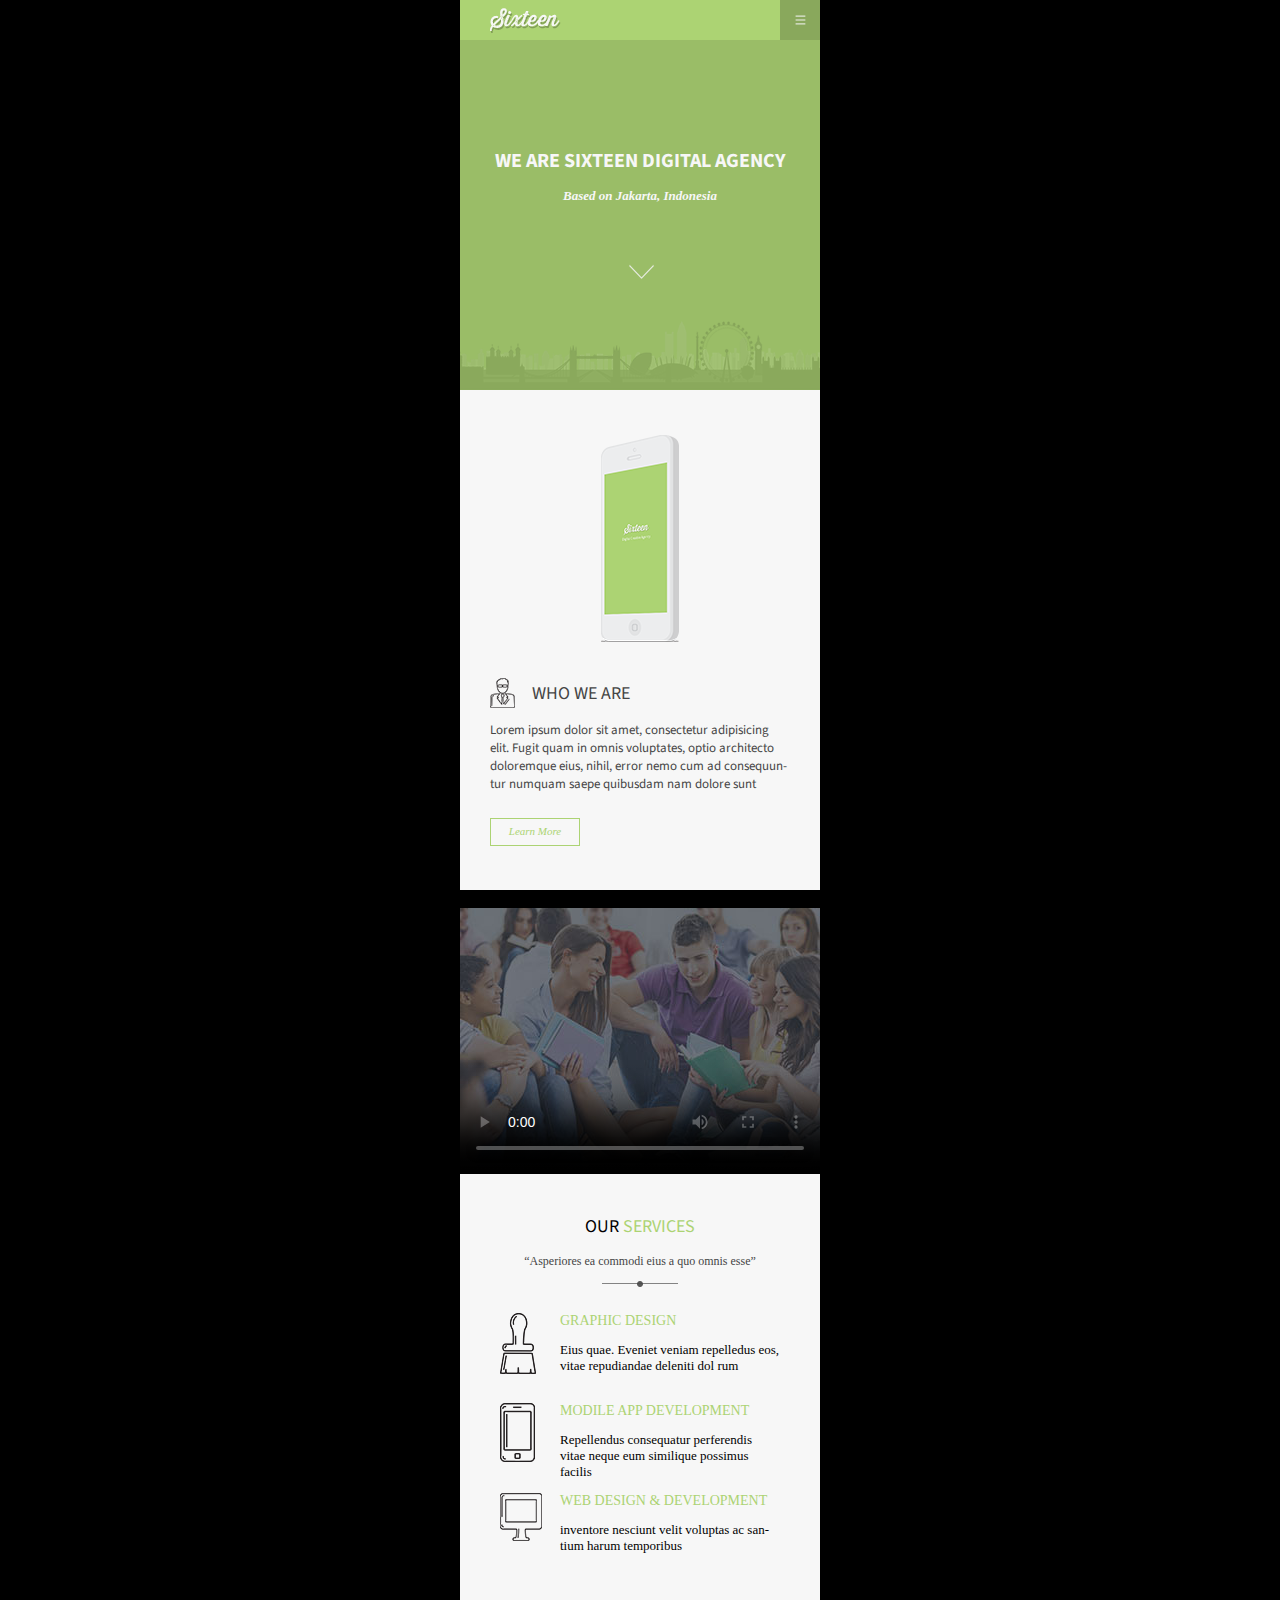
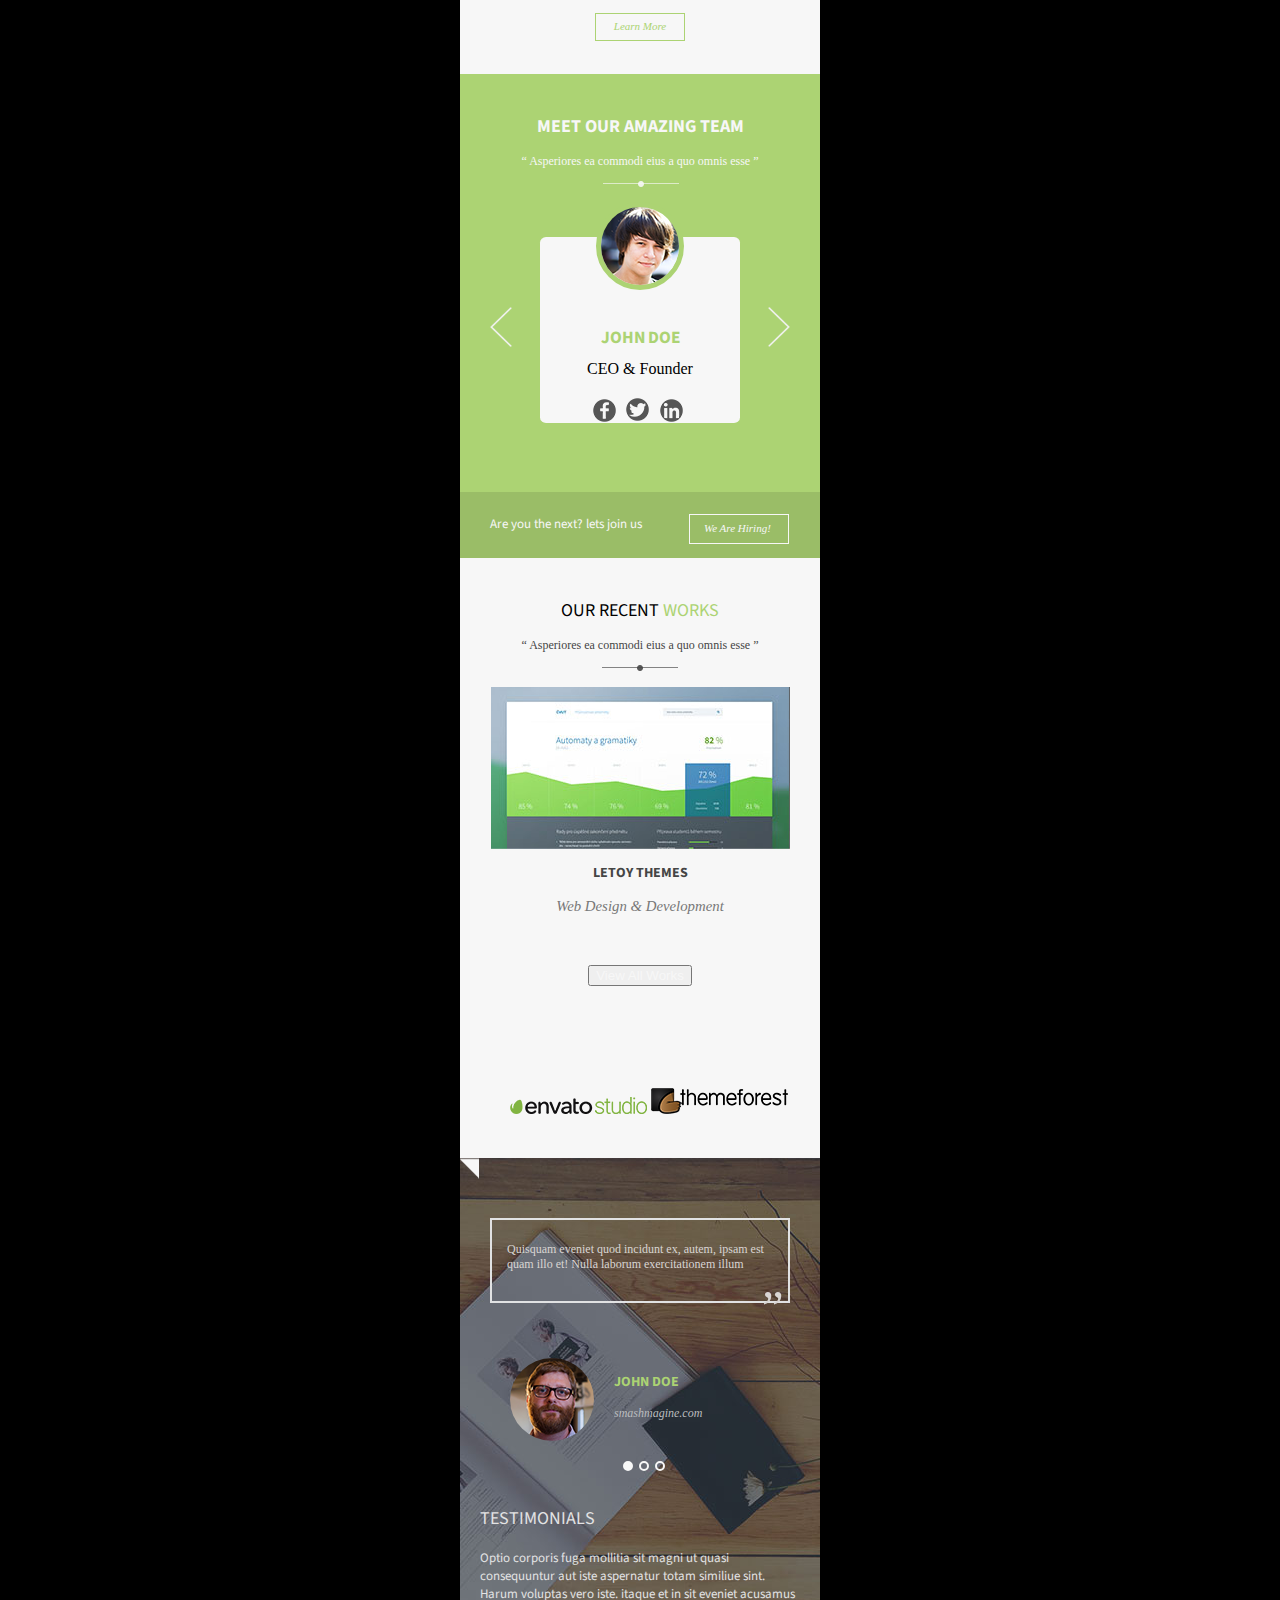
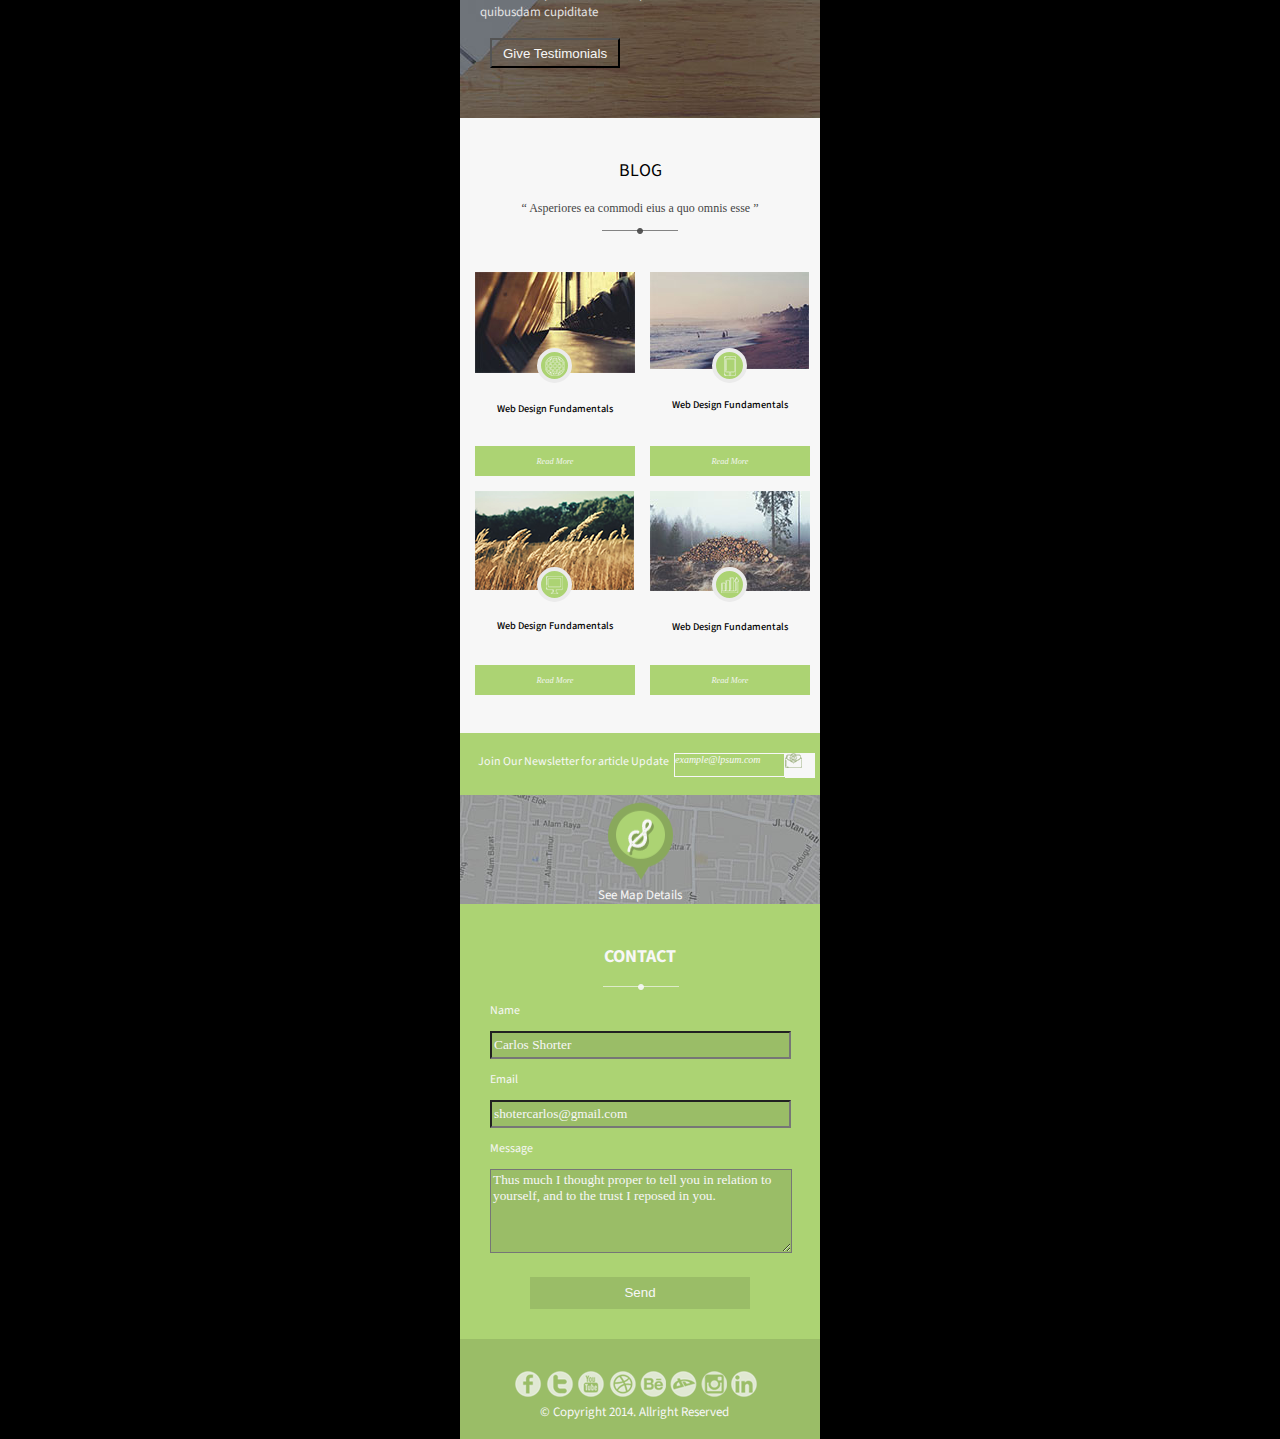
==== sixteen-website/index.html @ 3692443a "cetner stupid icons in blog section, SUCCESS! and map" ====
<!DOCTYPE html>
<html lang="en">

<head>
    <meta charset="UTF-8">
    <title>PSD Page</title>
    <!--    <link rel="stylesheet" href="cssreset.css">-->
    <link rel="stylesheet" href="mycss.css">
    <link href='https://fonts.googleapis.com/css?family=Source+Sans+Pro:300,400,600,700' rel='stylesheet' type='text/css'>
</head>

<body>

    <!--Begin Header-->
    <header>
        <div class="Nav_Bar">
           <a href="index.html" class="logo">
            <img src="images/logo-sixteen.png" alt="sixteen logo">
            </a>
            <nav>
            </nav>
        </div>
    </header>
    <!--End of header-->


    <!--Begin Title Section-->
    <section class="first_section">
        <div class="first_section_content">

            <h1>we are sixteen digital agency</h1>
            <h2 id="h2_ver_1">Based on Jakarta, Indonesia</h2>
               <img src="images/Down_arrow.png" alt="down arrow">

        </div>
    </section>
    <!-- End Title sectioin -->


    <!--Begin Who We Are Section -->
    <section class="second_section">
            <img src="images/product-iphone.png" alt="phone image">
            <div class="who_we_are">
                <p id="side_text">&nbsp; &nbsp;WHO WE ARE</p>
                <p>Lorem ipsum dolor sit amet, consectetur adipisicing elit. Fugit quam in omnis voluptates, optio architecto doloremque eius, nihil, error nemo cum ad consequun- tur numquam saepe quibusdam nam dolore sunt</p>
            </div>
                <div class="green_links">
                     <a href="#">Learn More</a>
                </div>
    </section>
    <!-- End Who We Are Section -->

    s

    <!--Begin Video Section-->

               <video controls="true"  poster="images/video-poster-students.jpg"   controls width="360" height="262"></video>

    <!--End Video -->



    <!--Begin Our Services Section -->
    <section class="Services_Section">
        <div class="Head_combo1">
            <h2 id="h2_ver_2">OUR <span id="green_text"> SERVICES</span> </h2>
            <h3>“Asperiores ea commodi eius a quo omnis esse”</h3>
            <img class="stupid_bars" src="images/seperator-ballline-black_82.png" alt="black sepretor">
        </div>
        <!--End our services -->


            <!--End of services icons holder -->


                <div class="service_list">
                    <div class="service_item">
                       <img src="images/brush-img.png" alt="brush pic">
                        <div class="services_text">
                        <p class="service_head">graphic design</p>
                        <p class="service_sub">Eius quae. Eveniet veniam repelledus eos, vitae repudiandae deleniti dol rum</p>
                        </div>
                    </div>
                    <!--Individual Service Block 1-->

                    <div class="service_item">
                        <img src="images/mini-phone-img.png" alt="tiny phone pic">
                        <div class="services_text">
                        <p class="service_head">modile app development</p>
                        <p class="service_sub">Repellendus consequatur perferendis vitae neque eum similique possimus facilis</p>
                        </div>
                    </div>
                    <!--Individual Service Block 2-->

                    <div class="service_item">
                       <img src="images/tiny-moniter-services_58.png" alt="super small monitor pic">
                       <div class="services_text">
                        <p class="service_head">web design & development</p>
                        <p class="service_sub">inventore nesciunt velit voluptas ac san- tium harum temporibus</p>
                        </div>
                    </div>
                    <!--Individual Service Block 3-->
                </div> <!--End of Services UL-->

        <!--End of Services Div-->
                       <div class="green_links center">
                             <a href="#">Learn More</a>
                        </div>
    </section>
    <!--end Services Section -->



    <!--Meet The Team Section -->
    <section class="Meet_Team">
        <div class="Meet_Headline">
            <h2 id="h2_ver_3">meet our amazing team</h2>
            <h3 id="h3_ver_1">“ Asperiores ea commodi eius a quo omnis esse ”</h3>
            <img class="stupid_bars" src="images/seperator-ballline-white_63.png" alt="white seperator">
        </div>
        <!--end meet headline section -->


        <!--Begin CEO section -->
        <img src="images/right-arrow.png" class="arrows" id="right_arrow" alt="right arrow">
        <img src="images/left-arrow.png" class="arrows" id="left_arrow" alt="left arrow">


            <div  class="white_box_text">
                <img src="images/img-face.png" class="circle_face" alt="stupid face">
                <div class="stupid_text">
                    <p id="ceo_name">john doe</p>
                    <p id="ceo_title">CEO & Founder</p>
                </div>
                <div class="ceo_social_buttons">
                    <img src="images/facebook-logo-black.png" alt="facebook logo">
                    <img src="images/logo-twitter-black.png" id="fix_twit" alt="twitter logo">
                    <img src="images/logo-Linkedin-black.png" alt="facebook logo">
                </div>
            </div>

        <!--end CEO section-->

        <div class="Hiring_section">
            <p>Are you the next? lets join us</p>

                            <div class="white_links">
                             <a href="#">We Are Hiring!</a>
                        </div>

        </div>

    </section>
    <!-- end meet team section-->



    <!-- Recent Works Section -->
    <section class="Recent_Work_section">
        <div class="Head_combo1">
            <h2 id="h2_ver_2">our recent <span id="green_text">works</span></h2>
            <h3>“ Asperiores ea commodi eius a quo omnis esse ”</h3>
            <img class="stupid_bars" src="images/seperator-ballline-black_82.png" alt="black seperator">
        </div>
        <!--end of recent works headline-->
        <div class="Recent_Work_Body">
            <img src="images/Recent_work_Image.jpg" id="main_image" alt="recent work picture">
            <P id="leroy_themes">letoy themes</P>
            <p id="sub_combo1">Web Design & Development</p>
            <input type="button" name="" id="works_button" class="button" value="View All Works">
            <div class="Works_logos">
                <img src="images/logo-envatostudio.png" alt="Envato Studios Logo">
                <img src="images/logo-themeforerst.png" alt="Theme Forest Logo">
            </div>
        </div>
    </section>
    <!--End recent work section -->



    <!--Testimonial Section Begins -->
    <section class="testimonial_section">
        <div class="testimonial_quote">
            <p>Quisquam eveniet quod incidunt ex, autem, ipsam est quam illo et! Nulla laborum exercitationem illum</p>
            <span id="qoutes">&#8221;</span>
        </div>

        <img src="images/ribbon.png" alt="small triangle">

        <div class="John_doe_Container">
            <div class="pic_name_block">
                <img src="images/Test-dude.png" alt="joe doe face">
                <p id="John_Doe_Name">john doe</p>
                <p id="smash_mag">smashmagine.com</p>
            </div>
            <div class="circle_holder">
                <div class="filled_circle"></div>
                <div class="empty_cicle"></div>
                <div class="empty_cicle"></div>
            </div>
            <div class="Test_text_block">
                <p id="Testimonial_Head">testimonials</p>
                <p id="Testimonial_Body">Optio corporis fuga mollitia sit magni ut quasi consequuntur aut iste aspernatur totam similiue sint. Harum voluptas vero iste. itaque et in sit eveniet acusamus quibusdam cupiditate</p>
            </div>
            <input type="button" name="" class="button" id="test_button" value="Give Testimonials">
        </div>
        <!--End of John doe Container-->
    </section>
    <!--End Testimonial Section-->




    <!--Start Blog Section-->
    <section class="blog_section">
        <div class="title_sub_line">
            <h2 id="h2_ver_2">blog</p>
                 <h3 >“ Asperiores ea commodi eius a quo omnis esse ”</p>
                 <img class="stupid_bars" src="images/seperator-ballline-black_82.png" alt="black seperator">
             </div>

             <div class="blog">
                 <div class="blog_entry">
                     <img src="images/img-chairs_119.jpg" alt="chairs picture">
                     <div  class="green_circle">

                             <img src="images/Earth-left-top.png" alt="earth icon">

                     </div>
                     <p>Web Design Fundamentals</p>
                     <input type="button" name="" id="blog_button" class="button" value="Read More">
                 </div><!--End Single Blog Entry 1-->

                 <div class="blog_entry">
                     <img src="images/img-beach_125.jpg" alt="beach picture">
                     <div  class="green_circle">
                         <img src="images/phone-top-right.png" alt="phone icon">
                     </div>
                     <p>Web Design Fundamentals</p>
                     <input type="button" name="" id="blog_button" class="button" value="Read More">
                 </div><!--End Single Blog Entry 2-->

                 <div class="blog_entry">
                     <img src="images/Grass_125.png" alt="grass picutre">
                     <div  class="green_circle">
                         <img src="images/bottom-left-blog-icon.png" alt="monitor icon">
                     </div>
                     <p>Web Design Fundamentals</p>
                     <input type="button" name="" id="blog_button" class="button" value="Read More">
                 </div><!--End Single Blog Entry 3-->

                 <div class="blog_entry">
                     <img src="images/logs-img.jpg" alt="log images">
                     <div  class="green_circle">
                         <img src="images/bottom-right-blog-icon.png" alt="graph icon">
                     </div>
                     <p>Web Design Fundamentals</p>
                     <input type="button" name="" id="blog_button" class="button" value="Read More">
                 </div><!--End Single Blog Entry 4-->
            </div><!--End all Blog Entries-->

         </section><!--End Blog Section-->


<!--Begin Newsletter Section -->
             <section class="Newsletter">
                    <ul>
                        <li> Join Our Newsletter for article Update</li>
                        <li> <div class="example_email_holder"> example@lpsum.com </div></li>
                        <li> <div class="image_holder"> <img  src="images/image-newsletter_165.png" alt="letter icon"></div></li>
                    </ul>
            </section><!-- End Newsletter Section-->

<!--Begin Map Section -->
             <section class="map_container">
                 <img id="" src="images/map-marker_131.png" alt="map markers">
                 <P>See Map Details</P>
            </section> <!-- end map container-->


<!--Begin Contact Section -->
    <section class="Contact_section">
             <div class="Contact_form">
                <div class="contact_form_title">
                    <h2 id="h2_ver_3">contact</h2>
            <img class="stupid_bars" src="images/seperator-ballline-white_63.png" alt="white seperator">
        </div>
        <!--End of contact form title section-->

        <!--Begin Contact Form-->
        <form>
            <p>Name</p>
            <input class="input_field" type="text" name="Name" placeholder="Carlos Shorter">

            <p>Email</p>
            <input class="input_field" type="text" name="Name" placeholder="shotercarlos@gmail.com">
            <p>Message</p>
            <textarea class="textarea" rows="4" cols="50" placeholder="Thus much I thought proper to tell you in relation to yourself, and to the trust I reposed in you."></textarea>
            <input type="button" name="" id="Contact_Send_Button" class="button" value="Send">
        </form>
        <!--End contact form -->


        </div>
        <!-- End contact Section-->




        <!--Begin Footer Section-->
        <footer class="footer">
            <div class="footer_social_buttons">
                <img src="images/social-bottom-white-fb.png" alt="facebook icon">
                <img src="images/social-bottom-white-tw.png" alt="twitter icon">
                <img src="images/social-bottom-white-YTube.png" alt="YouTube icon">
                <img src="images/social-bottom-white-basketball.png" alt="Basketball icon">
                <img src="images/social-bottom-white-Be.png" alt="BE icons">
                <img src="images/social-bottom-white-butterfly.png" alt="buttefly icon">
                <img src="images/social-bottom-white-intgrm.png" alt="instagram button">
                <img src="images/social-bottom-white-Linkin.png" alt="linkedin button">
            </div>
            <p>&copy; Copyright 2014. Allright Reserved</p>
        </footer>
        <!--End footer-->


</body>

</html>
---- sixteen-website/cssreset.css ----
/*! normalize.css v3.0.2 | MIT License | git.io/normalize */

/**
 * 1. Set default font family to sans-serif.
 * 2. Prevent iOS text size adjust after orientation change, without disabling
 *    user zoom.
 */

html {
  font-family: sans-serif; /* 1 */
  -ms-text-size-adjust: 100%; /* 2 */
  -webkit-text-size-adjust: 100%; /* 2 */
}

/**
 * Remove default margin.
 */

body {
  margin: 0;
}

/* HTML5 display definitions
   ========================================================================== */

/**
 * Correct `block` display not defined for any HTML5 element in IE 8/9.
 * Correct `block` display not defined for `details` or `summary` in IE 10/11
 * and Firefox.
 * Correct `block` display not defined for `main` in IE 11.
 */

article,
aside,
details,
figcaption,
figure,
footer,
header,
hgroup,
main,
menu,
nav,
section,
summary {
  display: block;
}

/**
 * 1. Correct `inline-block` display not defined in IE 8/9.
 * 2. Normalize vertical alignment of `progress` in Chrome, Firefox, and Opera.
 */

audio,
canvas,
progress,
video {
  display: inline-block; /* 1 */
  vertical-align: baseline; /* 2 */
}

/**
 * Prevent modern browsers from displaying `audio` without controls.
 * Remove excess height in iOS 5 devices.
 */

audio:not([controls]) {
  display: none;
  height: 0;
}

/**
 * Address `[hidden]` styling not present in IE 8/9/10.
 * Hide the `template` element in IE 8/9/11, Safari, and Firefox < 22.
 */

[hidden],
template {
  display: none;
}

/* Links
   ========================================================================== */

/**
 * Remove the gray background color from active links in IE 10.
 */

a {
  background-color: transparent;
}

/**
 * Improve readability when focused and also mouse hovered in all browsers.
 */

a:active,
a:hover {
  outline: 0;
}

/* Text-level semantics
   ========================================================================== */

/**
 * Address styling not present in IE 8/9/10/11, Safari, and Chrome.
 */

abbr[title] {
  border-bottom: 1px dotted;
}

/**
 * Address style set to `bolder` in Firefox 4+, Safari, and Chrome.
 */

b,
strong {
  font-weight: bold;
}

/**
 * Address styling not present in Safari and Chrome.
 */

dfn {
  font-style: italic;
}

/**
 * Address variable `h1` font-size and margin within `section` and `article`
 * contexts in Firefox 4+, Safari, and Chrome.
 */

h1 {
  font-size: 2em;
  margin: 0.67em 0;
}

/**
 * Address styling not present in IE 8/9.
 */

mark {
  background: #ff0;
  color: #000;
}

/**
 * Address inconsistent and variable font size in all browsers.
 */

small {
  font-size: 80%;
}

/**
 * Prevent `sub` and `sup` affecting `line-height` in all browsers.
 */

sub,
sup {
  font-size: 75%;
  line-height: 0;
  position: relative;
  vertical-align: baseline;
}

sup {
  top: -0.5em;
}

sub {
  bottom: -0.25em;
}

/* Embedded content
   ========================================================================== */

/**
 * Remove border when inside `a` element in IE 8/9/10.
 */

img {
  border: 0;
}

/**
 * Correct overflow not hidden in IE 9/10/11.
 */

svg:not(:root) {
  overflow: hidden;
}

/* Grouping content
   ========================================================================== */

/**
 * Address margin not present in IE 8/9 and Safari.
 */

figure {
  margin: 1em 40px;
}

/**
 * Address differences between Firefox and other browsers.
 */

hr {
  -moz-box-sizing: content-box;
  box-sizing: content-box;
  height: 0;
}

/**
 * Contain overflow in all browsers.
 */

pre {
  overflow: auto;
}

/**
 * Address odd `em`-unit font size rendering in all browsers.
 */

code,
kbd,
pre,
samp {
  font-family: monospace, monospace;
  font-size: 1em;
}

/* Forms
   ========================================================================== */

/**
 * Known limitation: by default, Chrome and Safari on OS X allow very limited
 * styling of `select`, unless a `border` property is set.
 */

/**
 * 1. Correct color not being inherited.
 *    Known issue: affects color of disabled elements.
 * 2. Correct font properties not being inherited.
 * 3. Address margins set differently in Firefox 4+, Safari, and Chrome.
 */

button,
input,
optgroup,
select,
textarea {
  color: inherit; /* 1 */
  font: inherit; /* 2 */
  margin: 0; /* 3 */
}

/**
 * Address `overflow` set to `hidden` in IE 8/9/10/11.
 */

button {
  overflow: visible;
}

/**
 * Address inconsistent `text-transform` inheritance for `button` and `select`.
 * All other form control elements do not inherit `text-transform` values.
 * Correct `button` style inheritance in Firefox, IE 8/9/10/11, and Opera.
 * Correct `select` style inheritance in Firefox.
 */

button,
select {
  text-transform: none;
}

/**
 * 1. Avoid the WebKit bug in Android 4.0.* where (2) destroys native `audio`
 *    and `video` controls.
 * 2. Correct inability to style clickable `input` types in iOS.
 * 3. Improve usability and consistency of cursor style between image-type
 *    `input` and others.
 */

button,
html input[type="button"], /* 1 */
input[type="reset"],
input[type="submit"] {
  -webkit-appearance: button; /* 2 */
  cursor: pointer; /* 3 */
}

/**
 * Re-set default cursor for disabled elements.
 */

button[disabled],
html input[disabled] {
  cursor: default;
}

/**
 * Remove inner padding and border in Firefox 4+.
 */

button::-moz-focus-inner,
input::-moz-focus-inner {
  border: 0;
  padding: 0;
}

/**
 * Address Firefox 4+ setting `line-height` on `input` using `!important` in
 * the UA stylesheet.
 */

input {
  line-height: normal;
}

/**
 * It's recommended that you don't attempt to style these elements.
 * Firefox's implementation doesn't respect box-sizing, padding, or width.
 *
 * 1. Address box sizing set to `content-box` in IE 8/9/10.
 * 2. Remove excess padding in IE 8/9/10.
 */

input[type="checkbox"],
input[type="radio"] {
  box-sizing: border-box; /* 1 */
  padding: 0; /* 2 */
}

/**
 * Fix the cursor style for Chrome's increment/decrement buttons. For certain
 * `font-size` values of the `input`, it causes the cursor style of the
 * decrement button to change from `default` to `text`.
 */

input[type="number"]::-webkit-inner-spin-button,
input[type="number"]::-webkit-outer-spin-button {
  height: auto;
}

/**
 * 1. Address `appearance` set to `searchfield` in Safari and Chrome.
 * 2. Address `box-sizing` set to `border-box` in Safari and Chrome
 *    (include `-moz` to future-proof).
 */

input[type="search"] {
  -webkit-appearance: textfield; /* 1 */
  -moz-box-sizing: content-box;
  -webkit-box-sizing: content-box; /* 2 */
  box-sizing: content-box;
}

/**
 * Remove inner padding and search cancel button in Safari and Chrome on OS X.
 * Safari (but not Chrome) clips the cancel button when the search input has
 * padding (and `textfield` appearance).
 */

input[type="search"]::-webkit-search-cancel-button,
input[type="search"]::-webkit-search-decoration {
  -webkit-appearance: none;
}

/**
 * Define consistent border, margin, and padding.
 */

fieldset {
  border: 1px solid #c0c0c0;
  margin: 0 2px;
  padding: 0.35em 0.625em 0.75em;
}

/**
 * 1. Correct `color` not being inherited in IE 8/9/10/11.
 * 2. Remove padding so people aren't caught out if they zero out fieldsets.
 */

legend {
  border: 0; /* 1 */
  padding: 0; /* 2 */
}

/**
 * Remove default vertical scrollbar in IE 8/9/10/11.
 */

textarea {
  overflow: auto;
}

/**
 * Don't inherit the `font-weight` (applied by a rule above).
 * NOTE: the default cannot safely be changed in Chrome and Safari on OS X.
 */

optgroup {
  font-weight: bold;
}

/* Tables
   ========================================================================== */

/**
 * Remove most spacing between table cells.
 */

table {
  border-collapse: collapse;
  border-spacing: 0;
}

td,
th {
  padding: 0;
}
---- sixteen-website/mycss.css ----
/*Each Section is seperated and contains it's own styling */

html {
    background-color: black;
    box-sizing: border-box;
}

*,
*:before,
*:after {
    box-sizing: inherit;
}

body,
html {
    width: 360px;
    margin: auto;

}

/* If a sction is not #f7f7f7, it will be defined per class */
section {
    background-color: #f7f7f7;
    width: 100%;

}

/* Style all default h1, h2, h3 in document  */

h1,
h2,
h3 {
    text-align: center;
    margin-top: 0px;
}
h1 {
    font-family: 'Source Sans Pro', sans-serif;
    font-weight: bold;
    font-size: 20px;
    color: #f7f7f7;
    text-transform: uppercase;
}
h2 {
    font-family: 'Source Sans Pro', sans-serif;
    padding-top: 40px;
    /*Helps align to top of previous section */
    font-size: 18px;
    text-transform: uppercase;
    margin-top: 0px;
}
h3 {
    font-family: Droid Serif;
    font-size: 12px;
    font-weight: normal;
    Color: #454545;
}

/*  Individual Styles for h2, h3, seperatebar tags */

#h2_ver_1 {
    margin-top: -40px;
    font-family: Droid Serif;
    font-style: italic;
    font-size: 13px;
    color: #f7f7f7;
    text-transform: none;
}
#h2_ver_2 {
    color: : #454545;
    font-weight: normal;
}
#h2_ver_3 {
    color: #f7f7f7;
    margin-top: 0px;
}
#h3_ver_1 {
    color: #f7f7f7;
}
#green_text {
    color: #acd373;
}
.stupid_bars {
    display: block;
    margin: auto;
}

/* remove of bullet and left margin from ul */

ul,
li {
    list-style-type: none;
}

.center{
margin: 0px auto;
}

/* Header Section */

header {
    background-color: #acd373;
    height: 40px;
    width: 100%;
    position: relative;
}
.logo. a {
    margin: 0px;
}
.logo {
    display: inline-block;
    margin-left: 30px;
    margin-top: 8px;
}
nav {
    background: #89a85c url(images/btn-tg-button-wobackground.png) no-repeat center;
    height: 40px;
    width: 40px;
    position: absolute;
    right: 0px;
    top: 0px;
}


/* First Section */

.first_section {
    background: url(images/sil.png) #9abd67 no-repeat bottom;
    height: 350px;
    text-align: center;
    position: relative;

}
.first_section_content {
    width: 100%;
    position: absolute;
    top: 50%;
    transform: translateY(-50%);
}

.first_section_content img {
        margin-top: 50px;
}


/* Second Section */

.second_section {
    height: 500px;
    padding: 30px;
    padding-top: 45px;
    position: relative;
}

.second_section img {
    display: block;
    margin: 0 auto;

}
.who_we_are {
    margin-top: 36px;
    color: #454545;
    margin-bottom: 25px;
}

#side_text {
    height: 30px;
    display: table-cell;
    font-size: 18px;
    background:  url(images/smallman-img.png) #f7f7f7 left no-repeat;
    padding-left: 30px;
    vertical-align: middle;
}

.who_we_are p {
    font: 400 13px 'Source Sans Pro';
}



.green_links {
	height: 28px;
    width: 90px;
    border:  1px solid #acd373;
    border-color: #acd373;
    text-align: center;
    padding: 2px;
    left: 0px;
}

.green_links a {
    font: italic 11px DroidSerif;
    color: #acd473;
    text-decoration: none;
    margin-left: 0px;
}

.green_links:hover {
    background-color: black;
}

/*Video Section*/

video {
    position: relative;
    height: 262px;
    /*   s*/
}
#playbutton {
    display: block;
    position: absolute;
    top: 96px;
    margin: auto;
}

/*  Services Section */

.Services_Section {
    height: 500px;
    padding: 0px 40px;
    padding-top: 0px;
}
.Head_combo1 {
    margin-top: 0px;
    position: relative;
    height: 129px;
}

/* Three Blocks of Services */


.service_list {
    width: 280px;
    height: 300px;
}


.service_item {
margin-top: 10px;
    width: 280px;
    height: 70px;
   margin-bottom:  20px;

}

.service_item img {

    float: left;
}

.services_text {

    width: 220px;
    height: 60px;
    float: right;
}


/* Don't mess with.  Font and color for services p text*/
.Service p {
    font-family: Droid Serif;
    font-size: 12px;
    margin: 0;
    margin-left: 10px;
}
.service_head {
    text-transform: uppercase;
    color: #acd373;
    font-size: 14px;
    margin: 0px;
}
.service_sub {
    font-size: 13px;
}




/* Meet Team Section */
.Meet_Team {
    height: 484px;
    position: relative;
    background-color: #acd373;
    color: #f7f7f7;
}
.white_box_text {
    height: 186px;
    width: 200px;
    border-radius: 3%;
    background-color: #f7f7f7;
    margin: 50px 80px 0px 80px;
    padding-bottom: 10px;

/*
    left: 80px;
    top: 177px;
*/
}
.circle_face {
    border: 5px #acd373 solid;
    border-radius: 100%;
    display: block;
    margin: 0px auto;
    position: relative;
    top: -20%;
}
.arrows {
    position: absolute;
    top: 233px;
}
#left_arrow {
    left: 30px;
}
#right_arrow {
    right: 30px;
}



#ceo_name {

    color: #acd373;
    font: 700 17.28px 'Source Sans Pro';
    text-transform: uppercase;
    margin: 0px;


}
#ceo_title {
    color: black;
    margin: 0px;
    margin-top: 10px;
}

.stupid_text {
	text-align: center;
}

.ceo_social_buttons {
      height: 30px;
width: 100px;
       margin: 0px auto;
       margin-top: 20px; /*adjust space between buttons and title*/

}

.ceo_social_buttons img {

    margin: 0px 3px;
}



/* Hiring Section */

.Hiring_section {
    display: block;
    height: 66px;
    width: 360px;
    position: absolute;
    bottom: 0;
    background-color: #9abd67;
}

.Hiring_section p {
    position: absolute;
    left: 30px;
    bottom: 12px;
    font: 400 13px 'Source Sans Pro';
    color: #f7f7f7;
}
.white_links {
    border: 1px solid #f7f7f7;
    position: absolute;
    bottom: 14px;
    right: 31px;
    color: #f7f7f7;
    background-color: #9abd67;
    height: 30px;
    width: 100px;
    padding: 3px 14px;
}

.white_links a {
	text-decoration: none;
    font: italic 11px DroidSerif;
    color: #f7f7f7;

}

.white_links:hover {
	background: black;
}

/*   Recent Work Section */
.Recent_Work_section {
    position: relative;
    height: 600px;
}
#main_image {
    display: block;
    margin-right: auto;
    margin-left: auto;
}
#leroy_themes {
    font-family: 'Source Sans Pro', sans-serif;
    text-align: center;
    font-weight: bold;
    text-transform: uppercase;
    font-size: 14px;
    color: #454545;
}
#sub_combo1 {
    font: italic 14.81px DroidSerif;
    color: #787878;
    text-align: center;
}
#works_button {
    display: block;
    margin-top: 50px;
    margin-right: auto;
    margin-left: auto;
}
.Works_logos {
    display: inline;
    position: absolute;
    bottom: 40px;
    left: 50px;
}

/*Testimonial Section */
.testimonial_section {
    position: relative;
    height: 560px;
    background-image: url(images/bg-test.jpg.jpg);
}
.testimonial_quote {
    position: absolute;
    width: 300px;
    height: 85px;
    border: 2px solid #e1e2e3;
    left: 30px;
    top: 60px;
}
.testimonial_quote p {
    font-family: Droid Serif;
    font-size: 12px;
    color: #d9d5d3;
    padding-top: 10px;
    padding-left: 15px;
    padding-right: 10px;
}
#qoutes {
    font-family: Droid Serif;
    position: absolute;
    left: 270px;
    top: 60px;
    font-size: 48.64px;
    color: #d9d5d3;
}
.triangle {
    background: url(images/ribbon.png)
}
.pic_name_block {
    display: block;
    width: 300px;
    position: absolute;
    top: 200px;
    left: 50px;
}
.pic_name_block img {
    border-radius: 100%;
    float: left;
    margin-right: 20px;
    /*
    position: absolute;
    top: 180px;
    left: 30px;
}
*/
}
#John_Doe_Name {
    text-transform: uppercase;
    font-family: 'Source Sans Pro', sans-serif;
    color: #acd373;
    font-size: 14px;
    font-weight: bold;
}
#smash_mag {
    font-style: italic;
    font-size: 12px;
    font-family: Droid Serif;
    color: #babcbf;
}
.circle_holder {
    display: inline;
    position: absolute;
    left: 160px;
    top: 300px;
}
.filled_circle {
    width: 10px;
    height: 10px;
    background-color: #f7f7f7;
    border-radius: 100%;
    border: 2px solid #f7f7f7;
    float: left;
    margin: 3px;
}
.empty_cicle {
    float: left;
    width: 10px;
    height: 10px;
    margin: 3px;
    border-radius: 100%;
    border: 2px solid #f7f7f7;
}
.Test_text_block {
    margin-left: 20px;
    margin-right: 20px;
    display: block;
    position: absolute;
    top: 330px
}
#Testimonial_Head {
    text-transform: uppercase;
    font-family: 'Source Sans Pro', sans-serif;
    color: #e3e3e4;
    font-size: 18px;
}
#Testimonial_Body {
    font-family: 'Source Sans Pro', sans-serif;
    color: #e3e3e4;
    font-size: 13px;
}
#test_button {
    position: absolute;
    width: 130px;
    height: 30px;
    bottom: 50px;
    left: 30px;
    background: none;
}

/* Blog Section */
.blog_section {
    position: relative;
    height: 615px;
}
.title_sub_line {
    height: 139px;
}
.blog_entry {
    display: block;
    float: left;
    height: 204px;
    Width: 160px;
    margin-left: 15px;
    margin-top: 15px;
    position: relative;
}
.blog_entry p {
    text-align: center;
    font-family: 'Source Sans Pro', sans-serif;
    font-weight: 500;
    font-size: 10.3px;
    padding-top: 14px;
}
.green_circle {
    width: 35px;
    height: 35px;
    background-color: #acd373;
    border: 4px solid #ebebeb;
    border-radius: 100%;
    position: absolute;
    top: 76px;
    left: 62px;

}

.green_circle img {
    display:block;
    margin: 0px auto;
    position: relative;
    top: 50%;
    transform: translateY(-50%);
}



#blog_button {
    position: absolute;
    height: 30px;
    width: 160px;
    background-color: #acd373;
    text-align: center;
    color: #f2f5f0;
    font-family: Droid Serif;
    font-style: italic;
    font-size: 8.33px;
    bottom: 0px;
    border: 1px solid #acd373;
}

/* New Letter Section */
.Newsletter {
    height: 62px;
    background-color: #acd373;
    position: relative;
}
.Newsletter ul {
    position: absolute;
    left: 9px;
    top: 20px;
    padding: 0px;
    margin: 0px;
    /*
    top: 50%;
    transform: translateY(-100%);
    padding: 0px;
*/
}
.Newsletter ul li {
    display: inline;
    display: table;
    margin: 0px;
    padding: 0px;
    float: left;
}
.Newsletter li:first-child {
    font: 400 12px 'Source Sans Pro';
    color: #f7f7f7;
    margin: 0px;
    padding-left: 9px;
}
.Newsletter li:nth-child(2) {
    display: table-cell;
    vertical-align: middle;
    color: #f7f7f7;
    font: italic 10px DroidSerif;
    padding-left: 5px;
}
.example_email_holder {
    width: 111px;
    height: 24px;
    border: 1px solid #f7f7f7;
}
.image_holder {
    float: left;
    width: 30px;
    height: 25px;
    background-color: #f7f7f7;
}

/* Map Section */
.map_container {
    background-image: url(images/map-bkg_130.jpg);
}
.map_container img {
    display: block;
    margin: 0px auto;
/*    position: relative;*/
    top: 10%;
    transform: translateY(10%);
}
.map_container p {
    color: #f7f7f7;
    font: 400 13px 'Source Sans Pro';
    margin-bottom: 0px;
    text-align: center;
}

/* Contact Section */
.Contact_section {
    position: relative;
    height: 450px;
    background-color: #acd373;
}
textarea:hover {
    background: black;
}
form {
    margin-left: 30px;
    margin-right: 30px;
}
form input {
    width: 301px;
    height: 28px;
    background-color: #9abd67;
}
form textarea {
    background: #9abd67;
    height: 84px;
    width: 302px;
}
input [placeholder] {
    color: #f7f7f7;
    font-family: DroidSerif;
}
form p {
    color: #f7f7f7;
    font-family: 'Source Sans Pro';
    font-size: 12px;
}
input,
select,
textarea {
    color: #f7f7f7;
}

#Contact_Send_Button {
    padding: 0;
    margin: 0 auto;
    width: 220px;
    height: 32px;
    background-color: #9abd67;
    color: #f7f7f7;
    border: none;
    display: flex;
    justify-content: center;
    align-items: center;
    margin-top: 20px;
    margin-bottom: 30px;
}

/* Footer Section */
footer {
    height: 100px;
    background-color: #9abd67;
    position: relative;
}
.footer_social_buttons {
    position: absolute;
    left: 55px;
    top: 32px;
    display: inline;
}
footer p {
    position: absolute;
    left: 80px;
    bottom: 6px;
    color: #f7f7f7;
    bottom: 5px;
    font: 400 13px 'Source Sans Pro';
}

/*  This is to change the color of the placeholder on different broswers */
::-webkit-input-placeholder {
    /* WebKit, Blink, Edge */

    color: #f7f7f7;
    font-family: DroidSerif;
    opacity: 1;
}
:-moz-placeholder {
    /* Mozilla Firefox 4 to 18 */

    color: #f7f7f7;
    font-family: DroidSerif;
    opacity: 1;
}
::-moz-placeholder {
    /* Mozilla Firefox 19+ */

    color: #f7f7f7;
    font-family: DroidSerif;
    opacity: 1;
}
:-ms-input-placeholder {
    /* Internet Explorer 10-11 */

    color: #f7f7f7;
    font-family: DroidSerif;
}
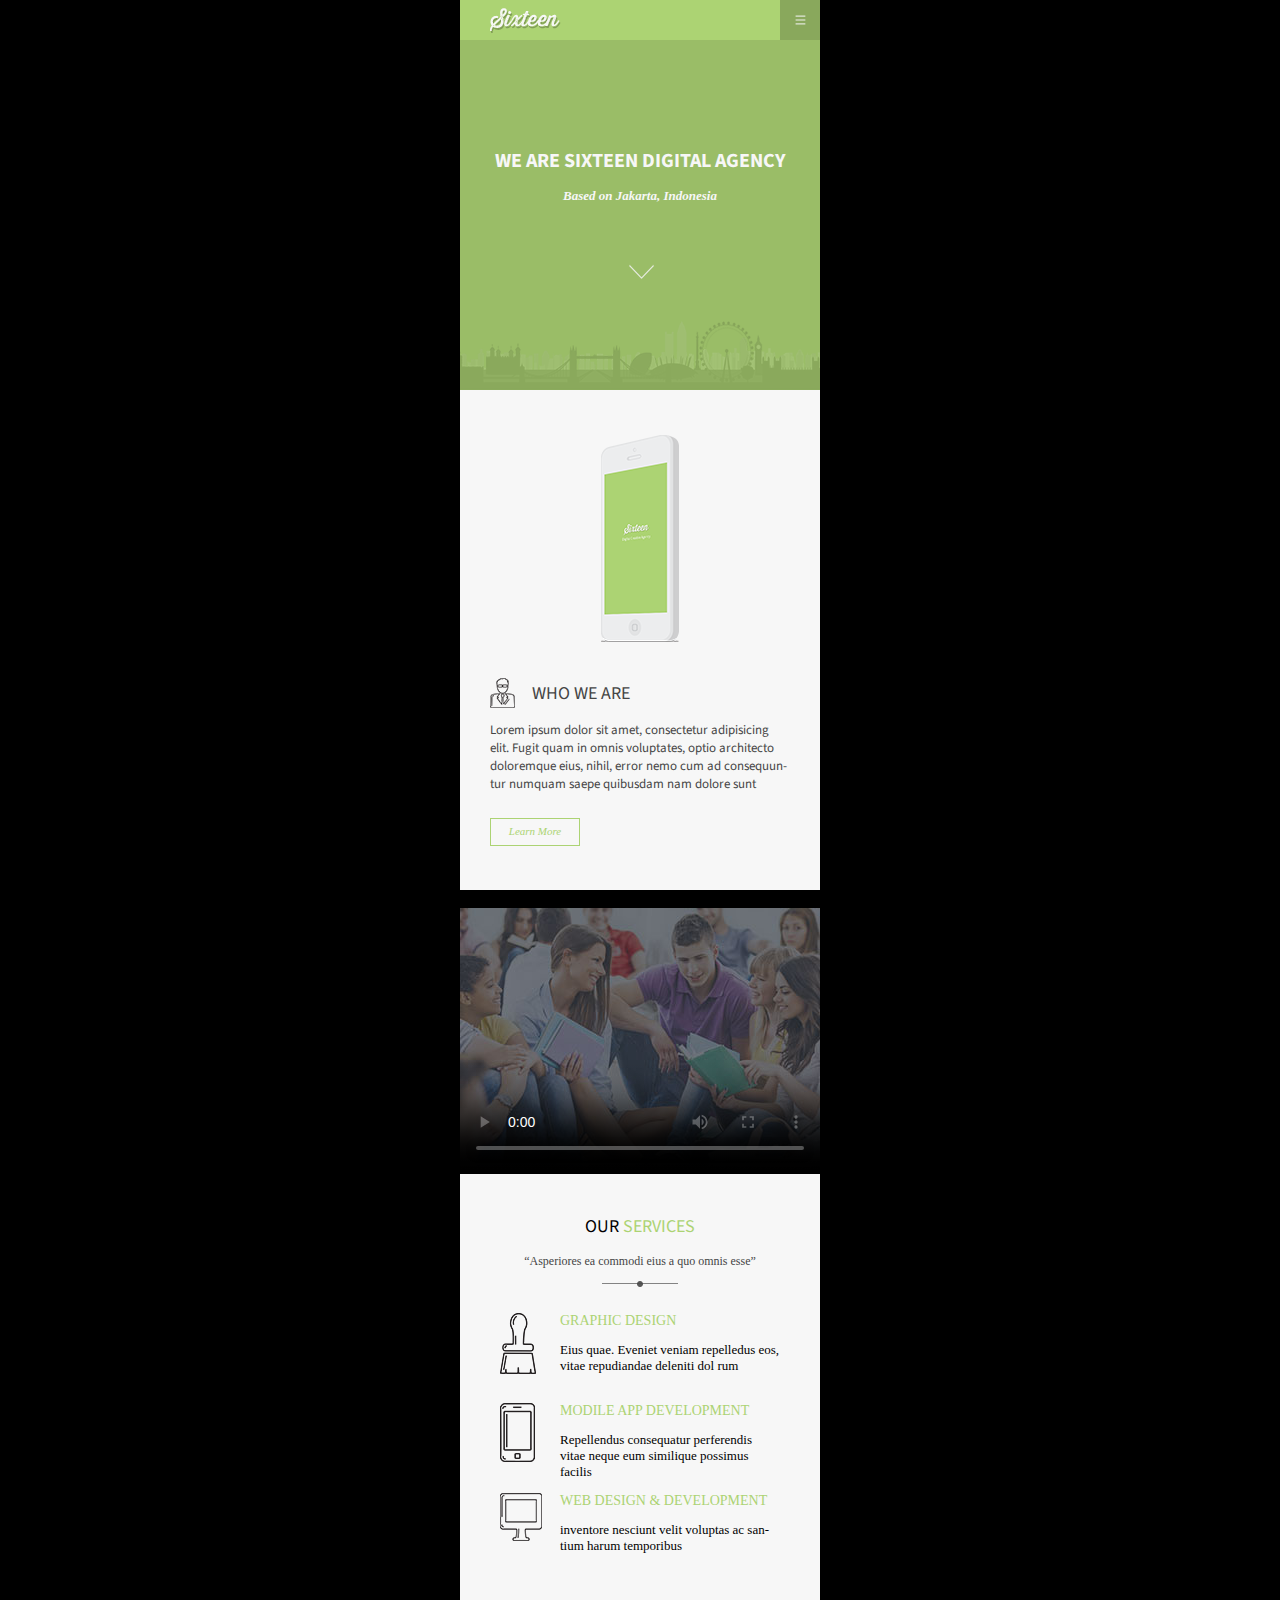
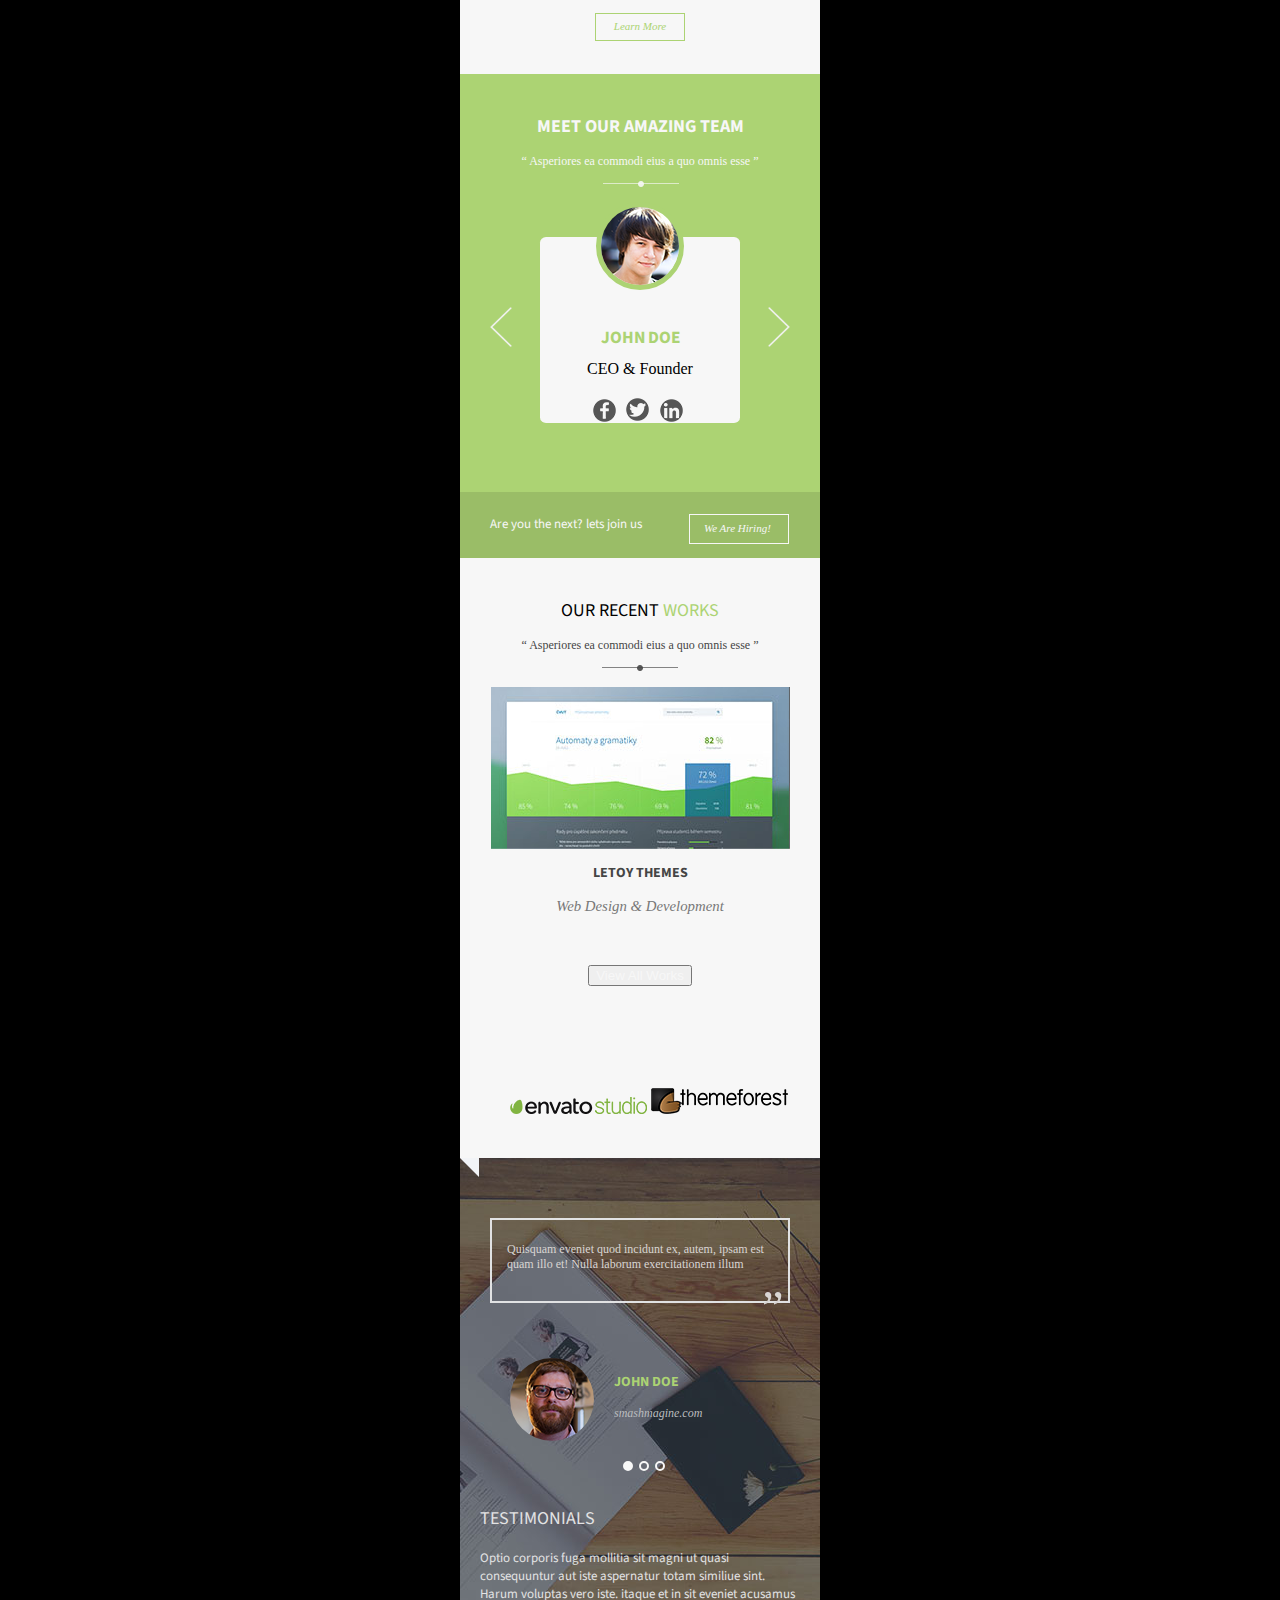
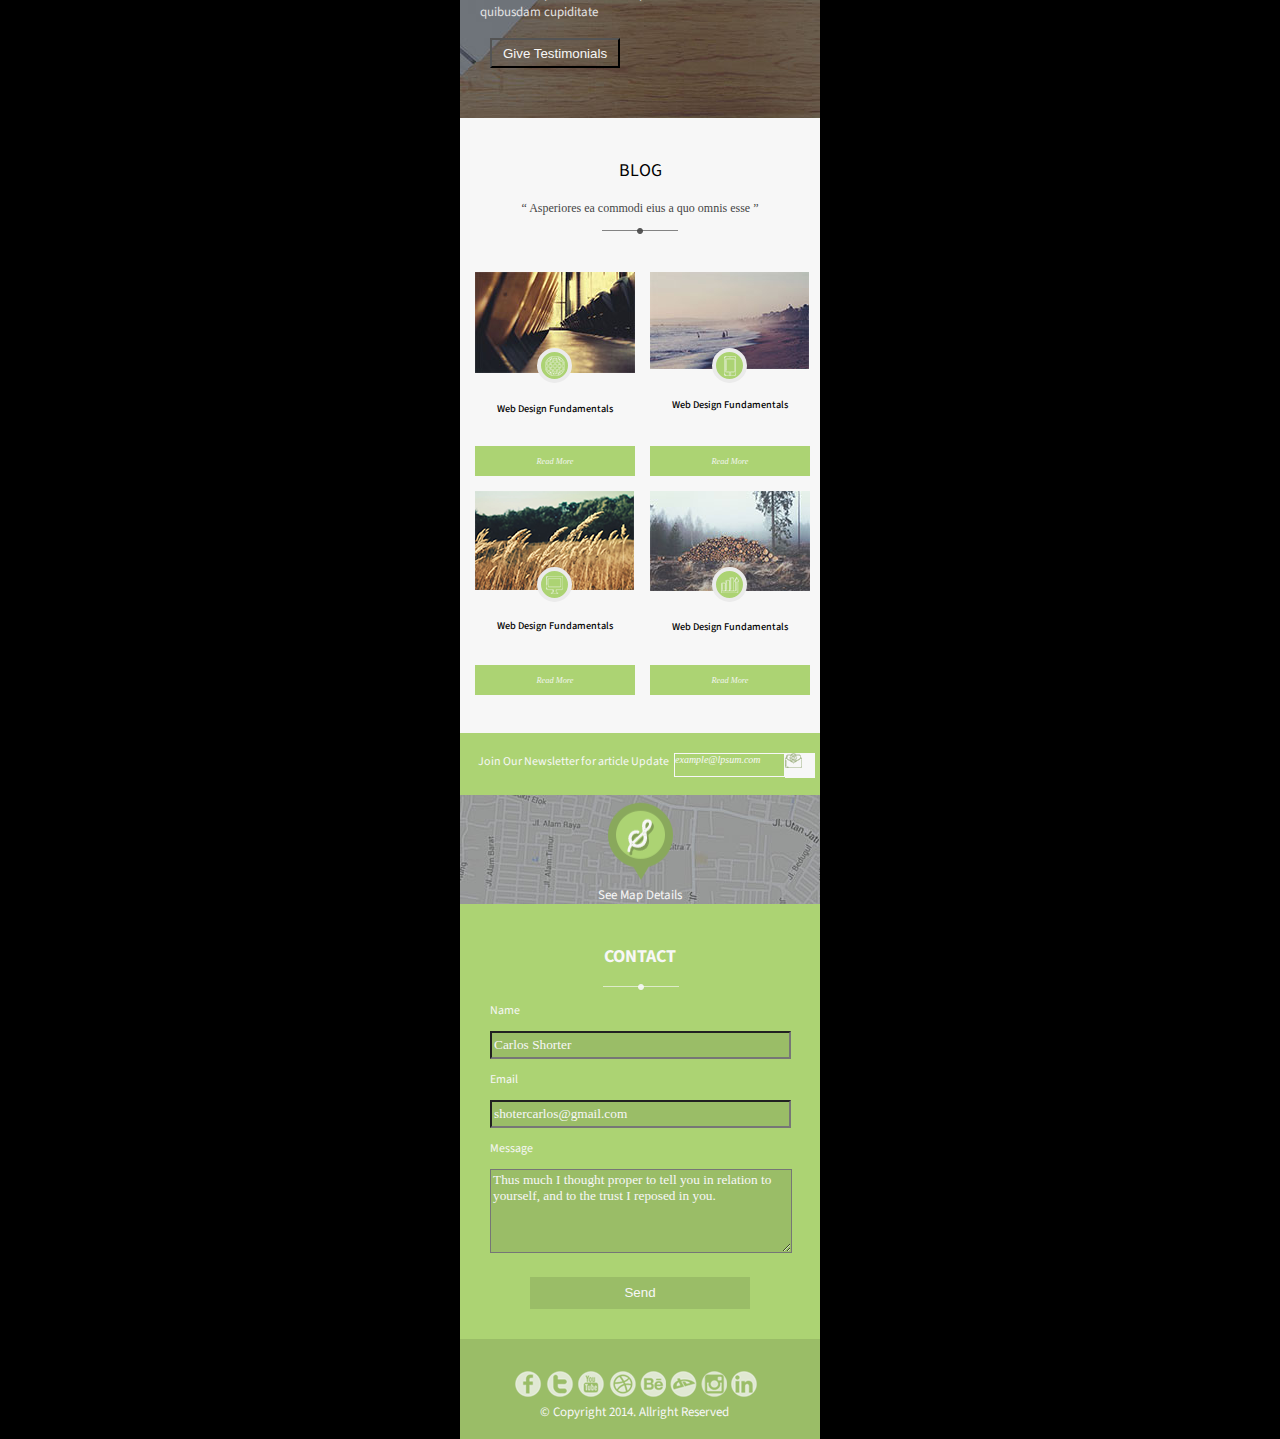
==== commit 1b9480fc: "triangle" ====
--- a/sixteen-website/index.html
+++ b/sixteen-website/index.html
@@ -27,11 +27,9 @@
     <!--Begin Title Section-->
     <section class="first_section">
         <div class="first_section_content">
-
             <h1>we are sixteen digital agency</h1>
             <h2 id="h2_ver_1">Based on Jakarta, Indonesia</h2>
                <img src="images/Down_arrow.png" alt="down arrow">
-
         </div>
     </section>
     <!-- End Title sectioin -->
@@ -106,7 +104,7 @@
                        <div class="green_links center">
                              <a href="#">Learn More</a>
                         </div>
-    </section>
+            </section>
     <!--end Services Section -->
 
 
@@ -149,8 +147,7 @@
                         </div>
 
         </div>
-
-    </section>
+  </section>
     <!-- end meet team section-->
 
 
@@ -185,7 +182,9 @@
             <span id="qoutes">&#8221;</span>
         </div>
 
-        <img src="images/ribbon.png" alt="small triangle">
+                <div id="triangle">
+                </div>
+<!--        <img src="images/ribbon.png" alt="small triangle">-->
 
         <div class="John_doe_Container">
             <div class="pic_name_block">
@@ -303,7 +302,6 @@
 
         </div>
         <!-- End contact Section-->
-
 
 
 
--- a/sixteen-website/mycss.css
+++ b/sixteen-website/mycss.css
@@ -433,6 +433,16 @@
     height: 560px;
     background-image: url(images/bg-test.jpg.jpg);
 }
+
+#triangle{
+width: 0;
+height: 0;
+border-style: solid;
+border-width: 0 19px 19px 0;
+border-color: transparent #f2f4f7 transparent transparent;
+}
+
+
 .testimonial_quote {
     position: absolute;
     width: 300px;
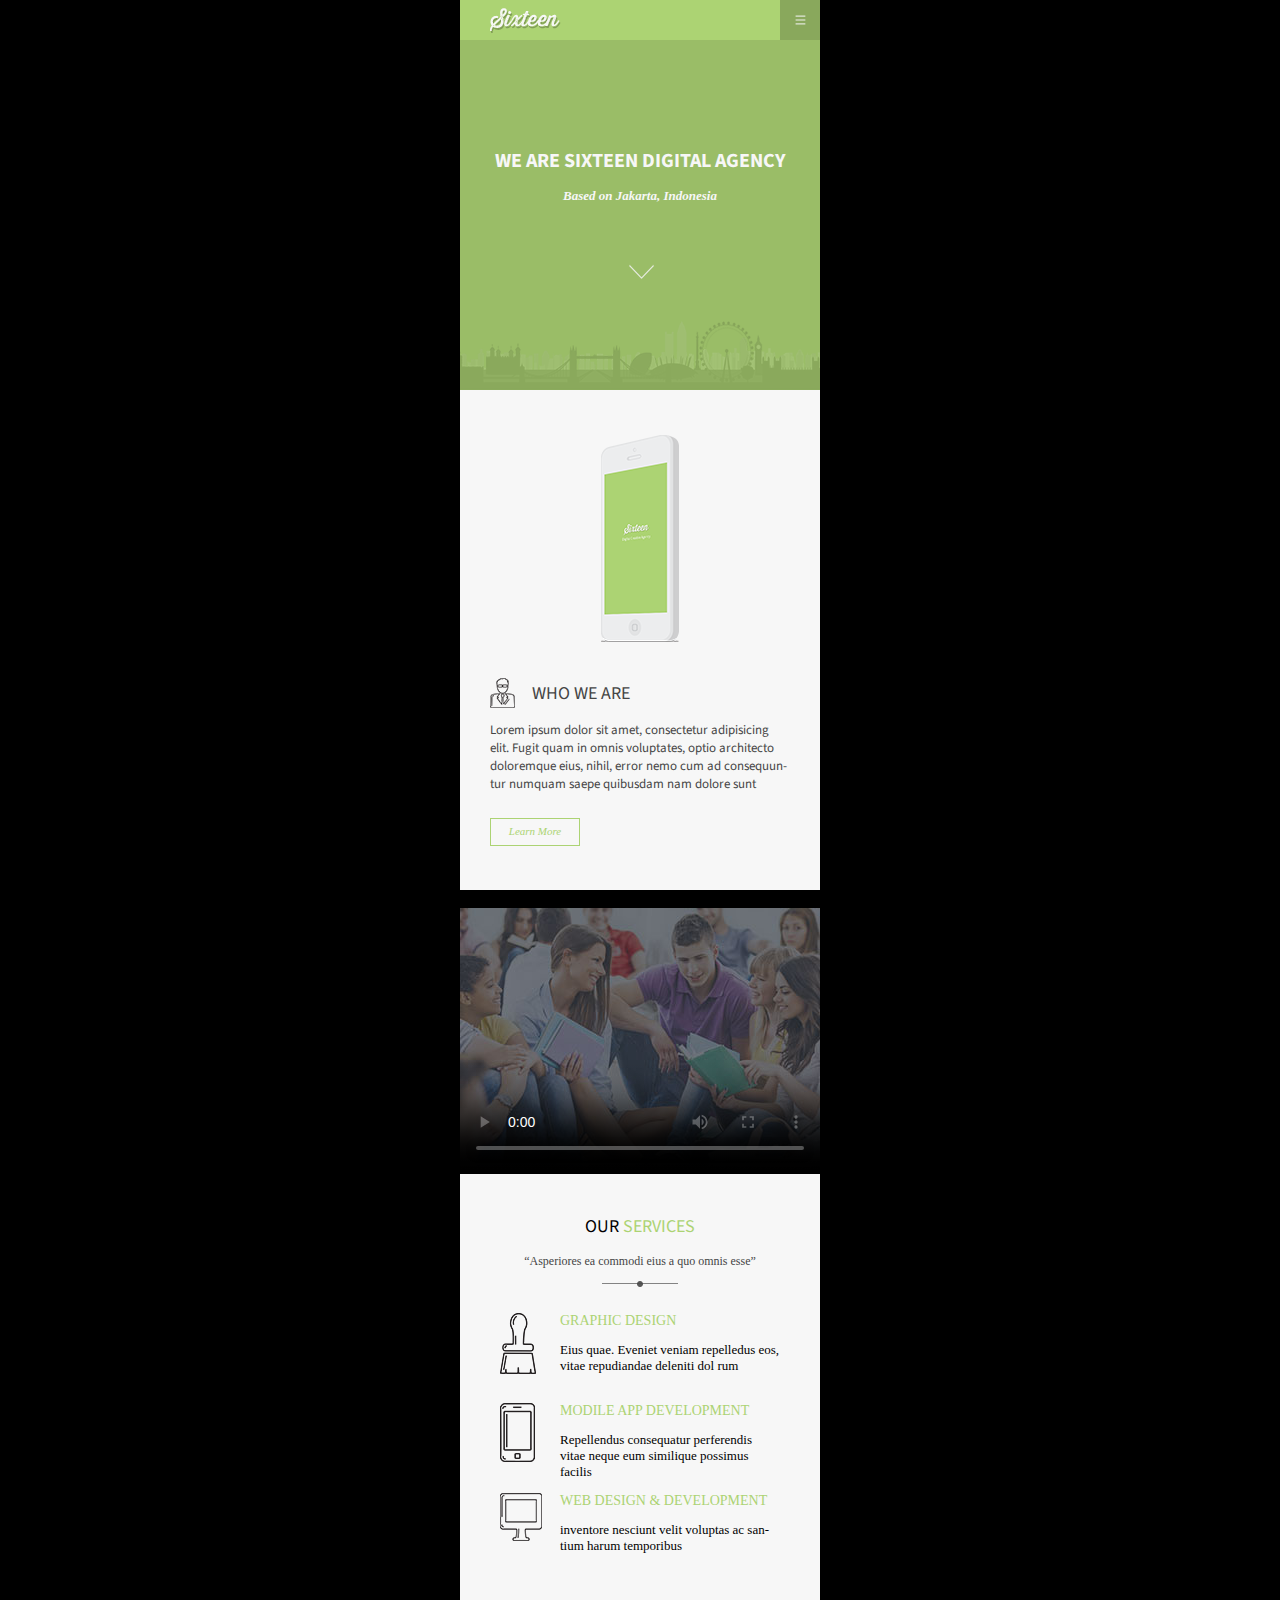
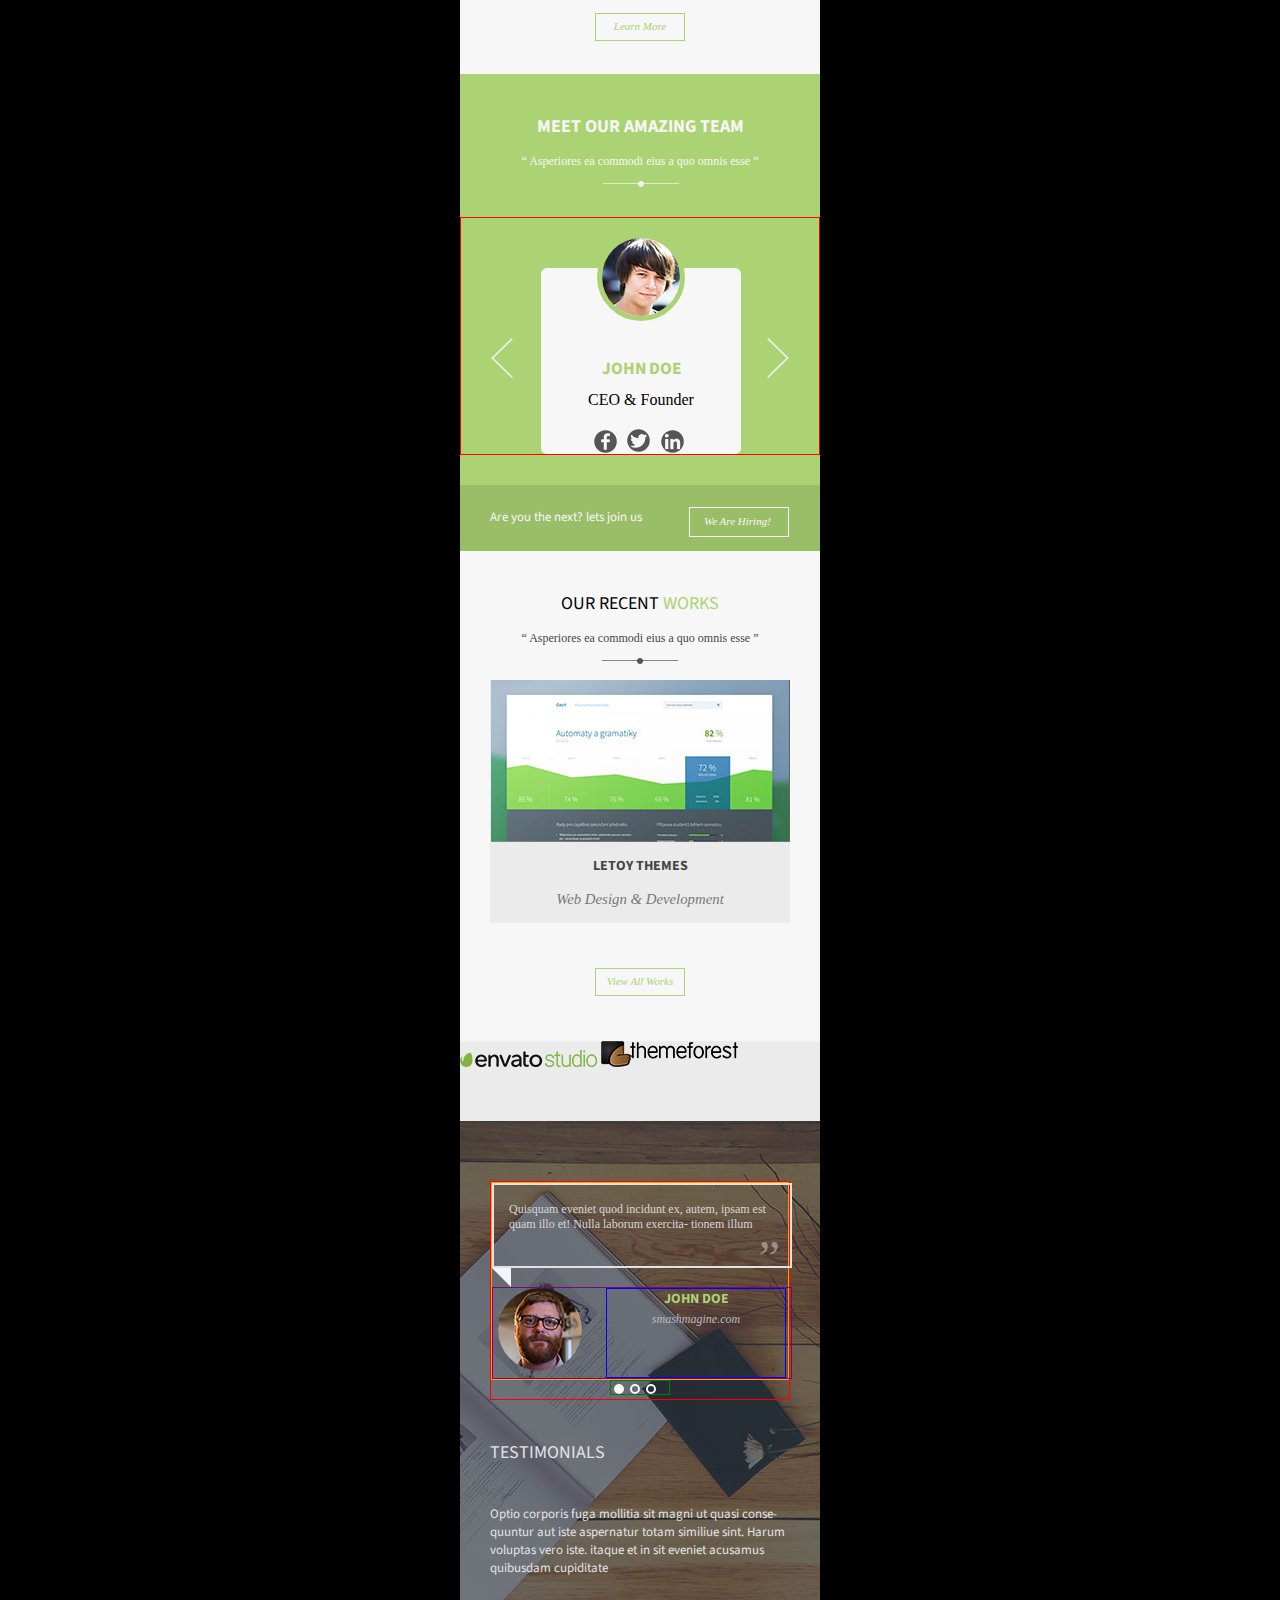
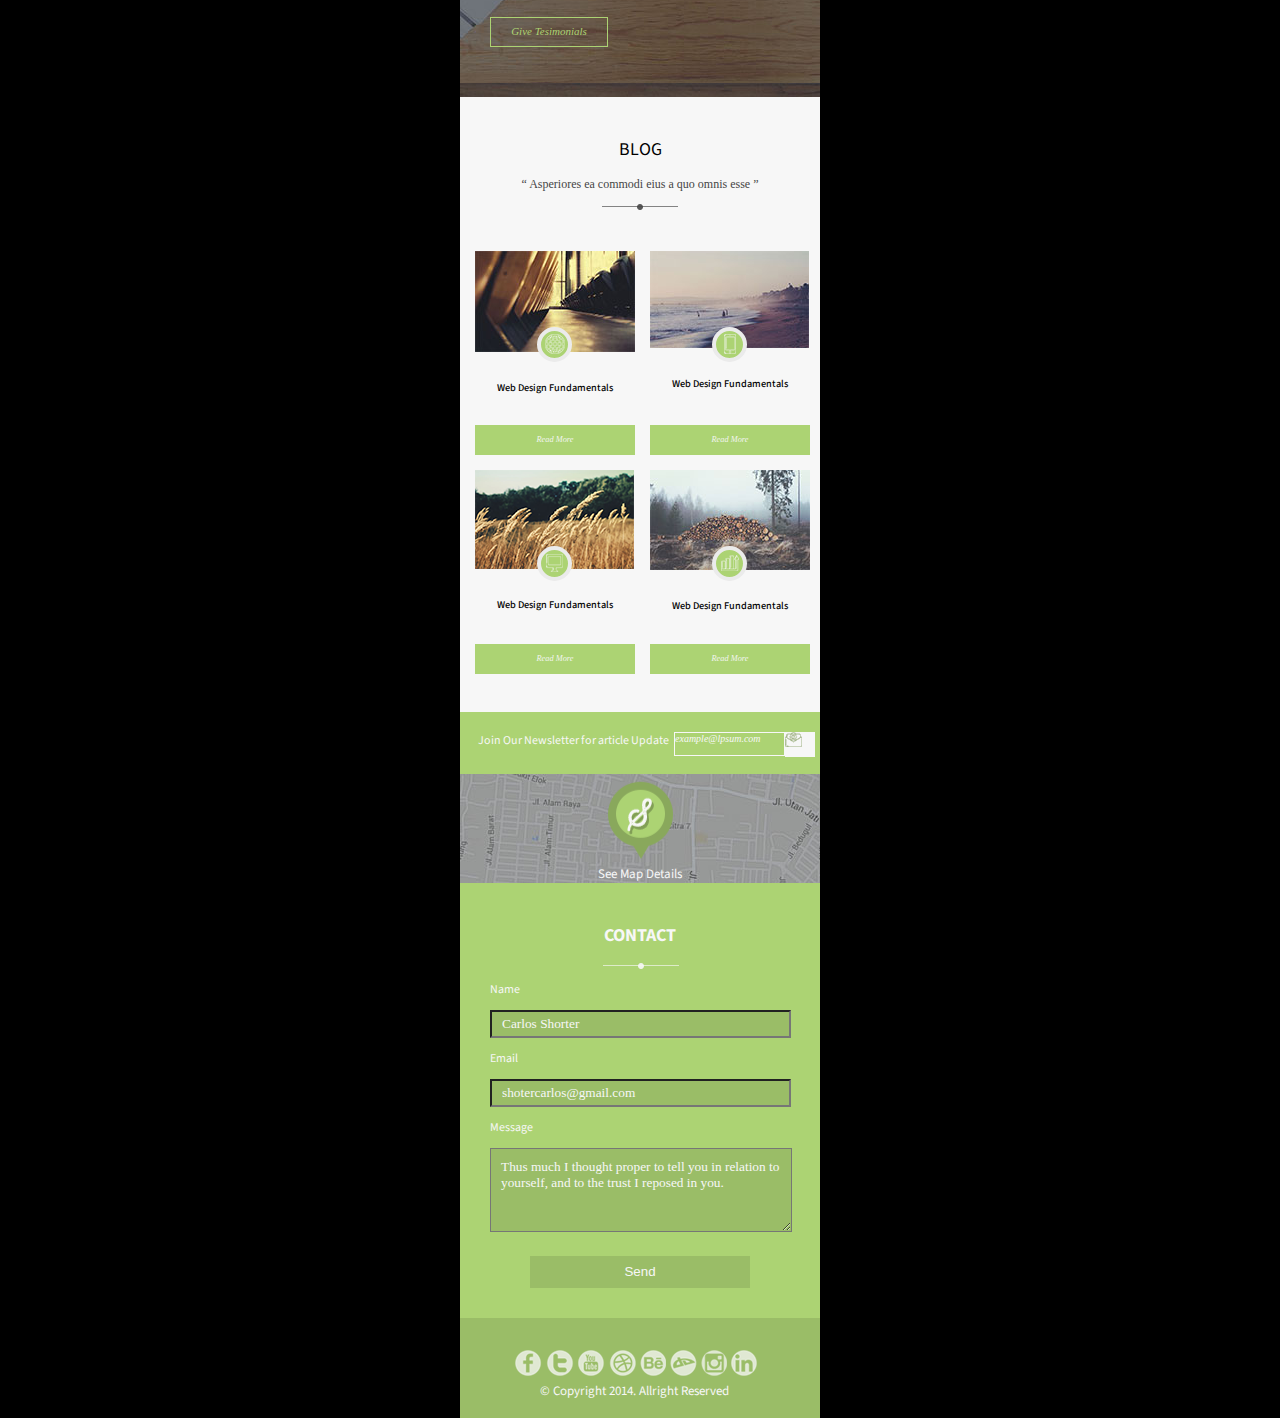
==== commit fb233570: "begin removing height from sections, proper layout" ====
--- a/sixteen-website/index.html
+++ b/sixteen-website/index.html
@@ -120,11 +120,12 @@
 
 
         <!--Begin CEO section -->
-        <img src="images/right-arrow.png" class="arrows" id="right_arrow" alt="right arrow">
-        <img src="images/left-arrow.png" class="arrows" id="left_arrow" alt="left arrow">
-
-
-            <div  class="white_box_text">
+
+
+    <div class="employee">
+            <img src="images/right-arrow.png" class="arrows" id="right_arrow" alt="right arrow">
+            <img src="images/left-arrow.png" class="arrows" id="left_arrow" alt="left arrow">
+                <div  class="white_box_text">
                 <img src="images/img-face.png" class="circle_face" alt="stupid face">
                 <div class="stupid_text">
                     <p id="ceo_name">john doe</p>
@@ -136,16 +137,15 @@
                     <img src="images/logo-Linkedin-black.png" alt="facebook logo">
                 </div>
             </div>
+        </div>
 
         <!--end CEO section-->
 
         <div class="Hiring_section">
             <p>Are you the next? lets join us</p>
-
                             <div class="white_links">
                              <a href="#">We Are Hiring!</a>
-                        </div>
-
+                            </div>
         </div>
   </section>
     <!-- end meet team section-->
@@ -164,12 +164,16 @@
             <img src="images/Recent_work_Image.jpg" id="main_image" alt="recent work picture">
             <P id="leroy_themes">letoy themes</P>
             <p id="sub_combo1">Web Design & Development</p>
-            <input type="button" name="" id="works_button" class="button" value="View All Works">
-            <div class="Works_logos">
+        </div>
+
+        <div class="green_links center">
+            <a href="#">View All Works</a>
+        </div>
+
+         <div class="Works_logos">
                 <img src="images/logo-envatostudio.png" alt="Envato Studios Logo">
                 <img src="images/logo-themeforerst.png" alt="Theme Forest Logo">
             </div>
-        </div>
     </section>
     <!--End recent work section -->
 
@@ -177,33 +181,40 @@
 
     <!--Testimonial Section Begins -->
     <section class="testimonial_section">
+       <div class="testimonial_holder">
+           <div class="individual_testimonial">
         <div class="testimonial_quote">
-            <p>Quisquam eveniet quod incidunt ex, autem, ipsam est quam illo et! Nulla laborum exercitationem illum</p>
+            <p>Quisquam eveniet quod incidunt ex, autem, ipsam est quam illo et! Nulla laborum exercita- tionem illum</p>
             <span id="qoutes">&#8221;</span>
         </div>
-
-                <div id="triangle">
-                </div>
-<!--        <img src="images/ribbon.png" alt="small triangle">-->
-
-        <div class="John_doe_Container">
-            <div class="pic_name_block">
-                <img src="images/Test-dude.png" alt="joe doe face">
-                <p id="John_Doe_Name">john doe</p>
-                <p id="smash_mag">smashmagine.com</p>
-            </div>
+              <div id="triangle"></div>
+                <div class="John_doe_Container">
+                    <div class="pic_name_block">
+                        <img src="images/Test-dude.png" alt="joe doe face">
+                        <div class="testimonial_name_holder">
+                        <p id="John_Doe_Name">john doe</p>
+                        <a id="smash_mag" href="http://www.smashingmagazine.com/" target="blank">smashmagine.com</a>
+
+                        </div>
+                    </div>
+                </div><!--End each person holder-->
+           </div>
+
             <div class="circle_holder">
                 <div class="filled_circle"></div>
                 <div class="empty_cicle"></div>
                 <div class="empty_cicle"></div>
             </div>
-            <div class="Test_text_block">
+           </div> <!--End Testimonial Holder-->
                 <p id="Testimonial_Head">testimonials</p>
-                <p id="Testimonial_Body">Optio corporis fuga mollitia sit magni ut quasi consequuntur aut iste aspernatur totam similiue sint. Harum voluptas vero iste. itaque et in sit eveniet acusamus quibusdam cupiditate</p>
-            </div>
-            <input type="button" name="" class="button" id="test_button" value="Give Testimonials">
-        </div>
-        <!--End of John doe Container-->
+                <p id="Testimonial_Body">Optio corporis fuga mollitia sit magni ut quasi conse- quuntur aut iste aspernatur totam similiue sint. Harum voluptas vero iste. itaque et in sit eveniet acusamus quibusdam cupiditate</p>
+
+            <div class="Testimonial_Button ">
+                <a href="#">Give Tesimonials</a>
+            </div>
+
+
+
     </section>
     <!--End Testimonial Section-->
 
@@ -213,18 +224,19 @@
     <!--Start Blog Section-->
     <section class="blog_section">
         <div class="title_sub_line">
-            <h2 id="h2_ver_2">blog</p>
-                 <h3 >“ Asperiores ea commodi eius a quo omnis esse ”</p>
+            <h2 id="h2_ver_2">blog</h2>
+                 <h3 >“ Asperiores ea commodi eius a quo omnis esse ”</h3>
                  <img class="stupid_bars" src="images/seperator-ballline-black_82.png" alt="black seperator">
              </div>
 
-             <div class="blog">
+
+
+                  <div class="blog">
                  <div class="blog_entry">
                      <img src="images/img-chairs_119.jpg" alt="chairs picture">
                      <div  class="green_circle">
 
                              <img src="images/Earth-left-top.png" alt="earth icon">
-
                      </div>
                      <p>Web Design Fundamentals</p>
                      <input type="button" name="" id="blog_button" class="button" value="Read More">
--- a/sixteen-website/mycss.css
+++ b/sixteen-website/mycss.css
@@ -277,11 +277,18 @@
 
 /* Meet Team Section */
 .Meet_Team {
-    height: 484px;
+
     position: relative;
     background-color: #acd373;
     color: #f7f7f7;
 }
+
+.employee {
+    margin: 30px 0px;
+	position: relative;
+    border: 1px solid red;
+}
+
 .white_box_text {
     height: 186px;
     width: 200px;
@@ -290,10 +297,7 @@
     margin: 50px 80px 0px 80px;
     padding-bottom: 10px;
 
-/*
-    left: 80px;
-    top: 177px;
-*/
+
 }
 .circle_face {
     border: 5px #acd373 solid;
@@ -305,7 +309,7 @@
 }
 .arrows {
     position: absolute;
-    top: 233px;
+    top: 120px
 }
 #left_arrow {
     left: 30px;
@@ -356,8 +360,7 @@
     display: block;
     height: 66px;
     width: 360px;
-    position: absolute;
-    bottom: 0;
+
     background-color: #9abd67;
 }
 
@@ -391,10 +394,18 @@
 	background: black;
 }
 
+
+
 /*   Recent Work Section */
 .Recent_Work_section {
-    position: relative;
-    height: 600px;
+
+}
+
+.Recent_Work_Body {
+    height: 243px;
+    width: 300px;
+    background-color: #ebebeb;
+    margin: 0px 30px 45px 30px;
 }
 #main_image {
     display: block;
@@ -421,17 +432,30 @@
     margin-left: auto;
 }
 .Works_logos {
-    display: inline;
-    position: absolute;
-    bottom: 40px;
-    left: 50px;
+    height: 80px;
+    width: 360px;
+    background-color: #ebebeb;
+    margin-top: 45px;
 }
 
 /*Testimonial Section */
 .testimonial_section {
-    position: relative;
-    height: 560px;
+    padding: 60px 30px 50px 30px;
     background-image: url(images/bg-test.jpg.jpg);
+}
+
+.testimonial_holder {
+	margin-bottom: 40px;
+    border: 1px solid red;
+    text-align: center;
+}
+
+.testimonial_name_holder {
+    border: 1px solid blue;
+    display: inline-block;
+    width: 180px;
+    height: 90px;
+    vertical-align: top;
 }
 
 #triangle{
@@ -444,28 +468,31 @@
 
 
 .testimonial_quote {
-    position: absolute;
     width: 300px;
     height: 85px;
     border: 2px solid #e1e2e3;
-    left: 30px;
-    top: 60px;
-}
+    position: relative;
+
+}
+
 .testimonial_quote p {
     font-family: Droid Serif;
     font-size: 12px;
     color: #d9d5d3;
-    padding-top: 10px;
+    padding-top: 5px;
     padding-left: 15px;
     padding-right: 10px;
+    text-align: left;
 }
 #qoutes {
     font-family: Droid Serif;
-    position: absolute;
-    left: 270px;
-    top: 60px;
     font-size: 48.64px;
+    position: absolute;
+    right: 10px;
+    bottom: -20px;
     color: #d9d5d3;
+    opacity: .5;
+    padding: 0px;
 }
 .triangle {
     background: url(images/ribbon.png)
@@ -473,20 +500,13 @@
 .pic_name_block {
     display: block;
     width: 300px;
-    position: absolute;
-    top: 200px;
-    left: 50px;
-}
+    border: 1px solid purple;
+}
+
 .pic_name_block img {
     border-radius: 100%;
-    float: left;
     margin-right: 20px;
-    /*
-    position: absolute;
-    top: 180px;
-    left: 30px;
-}
-*/
+
 }
 #John_Doe_Name {
     text-transform: uppercase;
@@ -494,18 +514,27 @@
     color: #acd373;
     font-size: 14px;
     font-weight: bold;
+    margin: 0px;
 }
 #smash_mag {
     font-style: italic;
     font-size: 12px;
     font-family: Droid Serif;
     color: #babcbf;
+    margin: 0px;
+    text-decoration: none;
+}
+
+.individual_testimonial {
+	border: 1px solid orange;
 }
 .circle_holder {
-    display: inline;
-    position: absolute;
-    left: 160px;
-    top: 300px;
+    display: inline-block;
+    height: 15px;
+    width: 60px;
+    margin: 0px auto;
+    border: 1px solid green;
+
 }
 .filled_circle {
     width: 10px;
@@ -524,12 +553,15 @@
     border-radius: 100%;
     border: 2px solid #f7f7f7;
 }
+
+.testimonial_bottom_stuff {
+	border: 1px solid red;
+}
+
 .Test_text_block {
-    margin-left: 20px;
-    margin-right: 20px;
-    display: block;
-    position: absolute;
-    top: 330px
+
+    display: block;
+
 }
 #Testimonial_Head {
     text-transform: uppercase;
@@ -541,15 +573,33 @@
     font-family: 'Source Sans Pro', sans-serif;
     color: #e3e3e4;
     font-size: 13px;
-}
-#test_button {
-    position: absolute;
-    width: 130px;
+    margin: 40px 0px;
+}
+.Testimonial_Button {
+
+    border: 1px solid #acd373;
+    width: 118px;
     height: 30px;
+
+    background: none;
+
     bottom: 50px;
-    left: 30px;
-    background: none;
-}
+    display: table-cell;
+    text-align: center;
+    padding-top: 3px;
+
+}
+
+.Testimonial_Button a {
+	text-decoration: none;
+    color: #acd373;
+    font: italic 11px DroidSerif;
+}
+
+.Testimonial_Button:hover {
+	background: black;
+}
+
 
 /* Blog Section */
 .blog_section {
@@ -594,8 +644,6 @@
     top: 50%;
     transform: translateY(-50%);
 }
-
-
 
 #blog_button {
     position: absolute;
@@ -696,13 +744,16 @@
     width: 301px;
     height: 28px;
     background-color: #9abd67;
+    padding: 10px 10px;
 }
 form textarea {
     background: #9abd67;
     height: 84px;
     width: 302px;
+     padding: 10px 10px;
 }
 input [placeholder] {
+
     color: #f7f7f7;
     font-family: DroidSerif;
 }
@@ -781,3 +832,26 @@
     color: #f7f7f7;
     font-family: DroidSerif;
 }
+
+
+/*
+hr{
+
+  width: 100px;
+  border: none;
+  border-top: 1px solid black;
+  position: relative;
+
+}
+
+hr:before{
+  content: "";
+  height:6px;
+  width: 6px;
+  background: black;
+  position: aboslute;
+  left: 47px;
+  border-radius: 50%;
+
+}
+*/
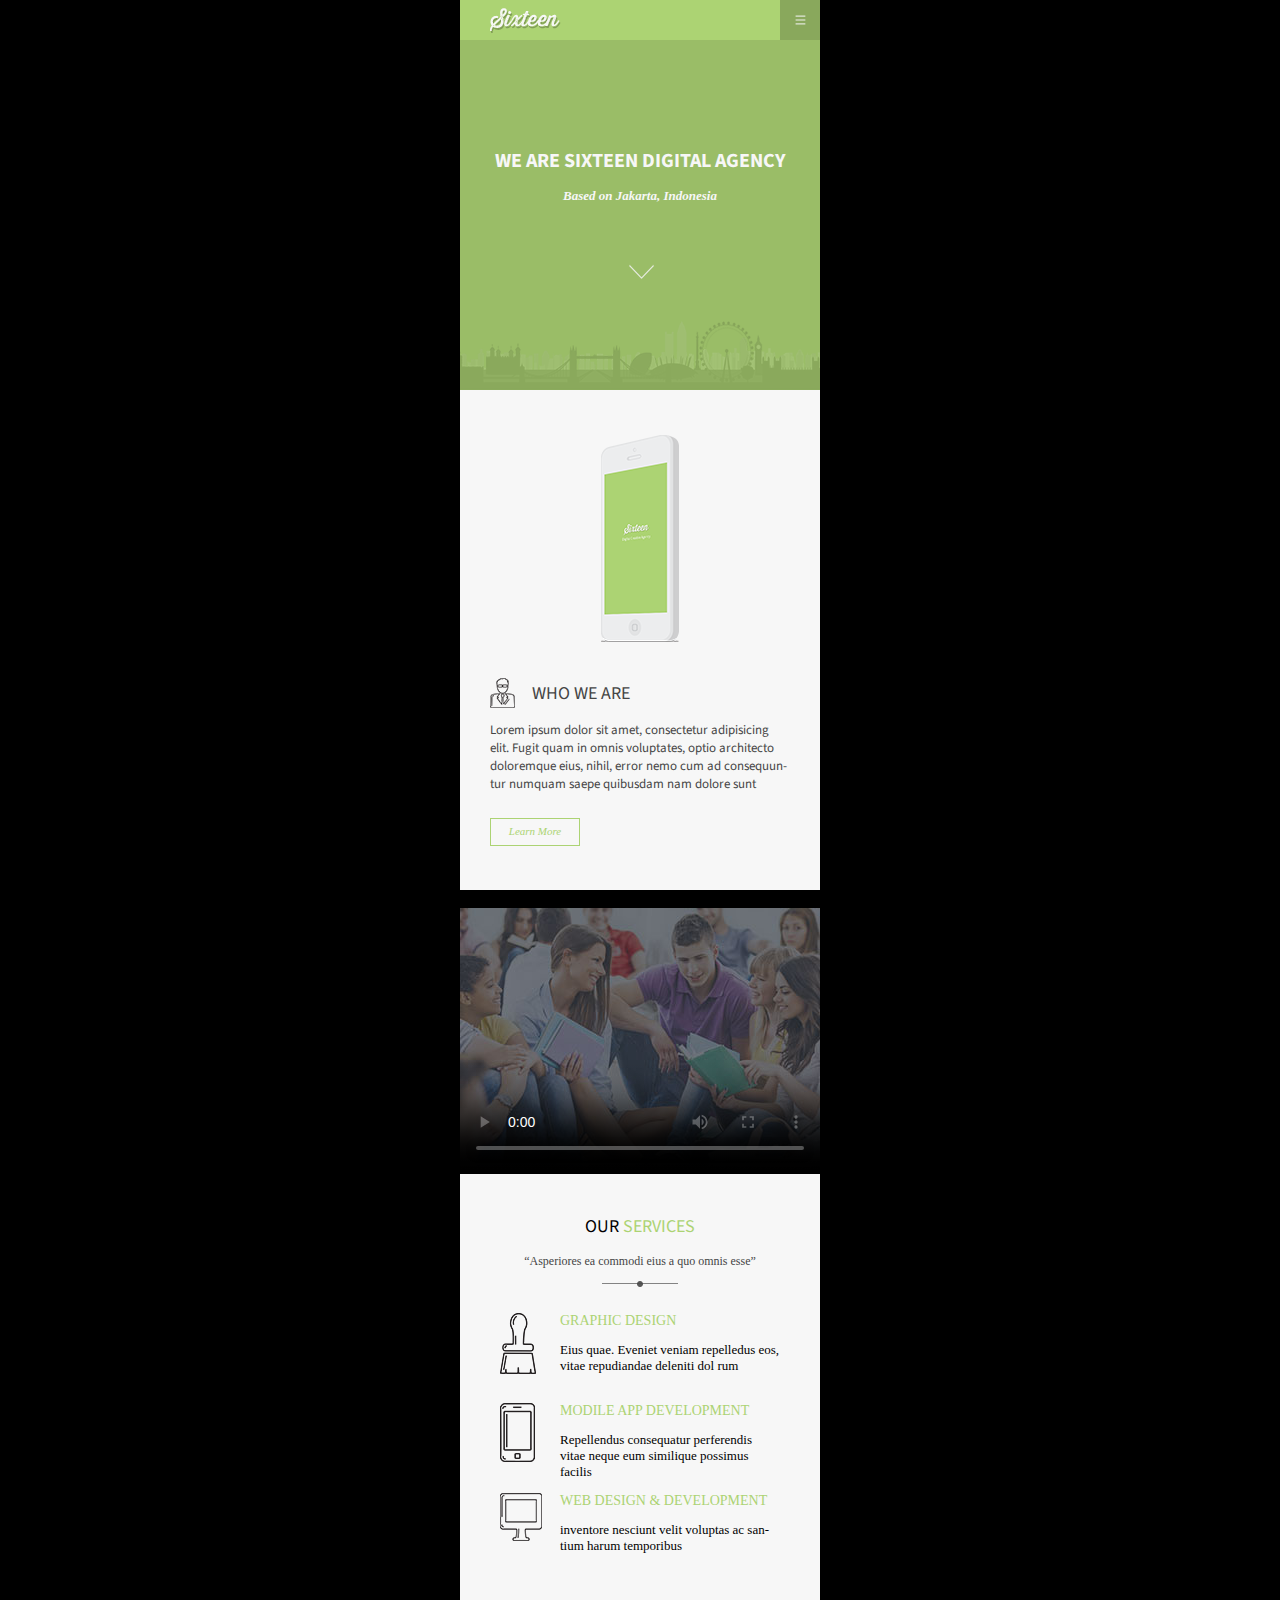
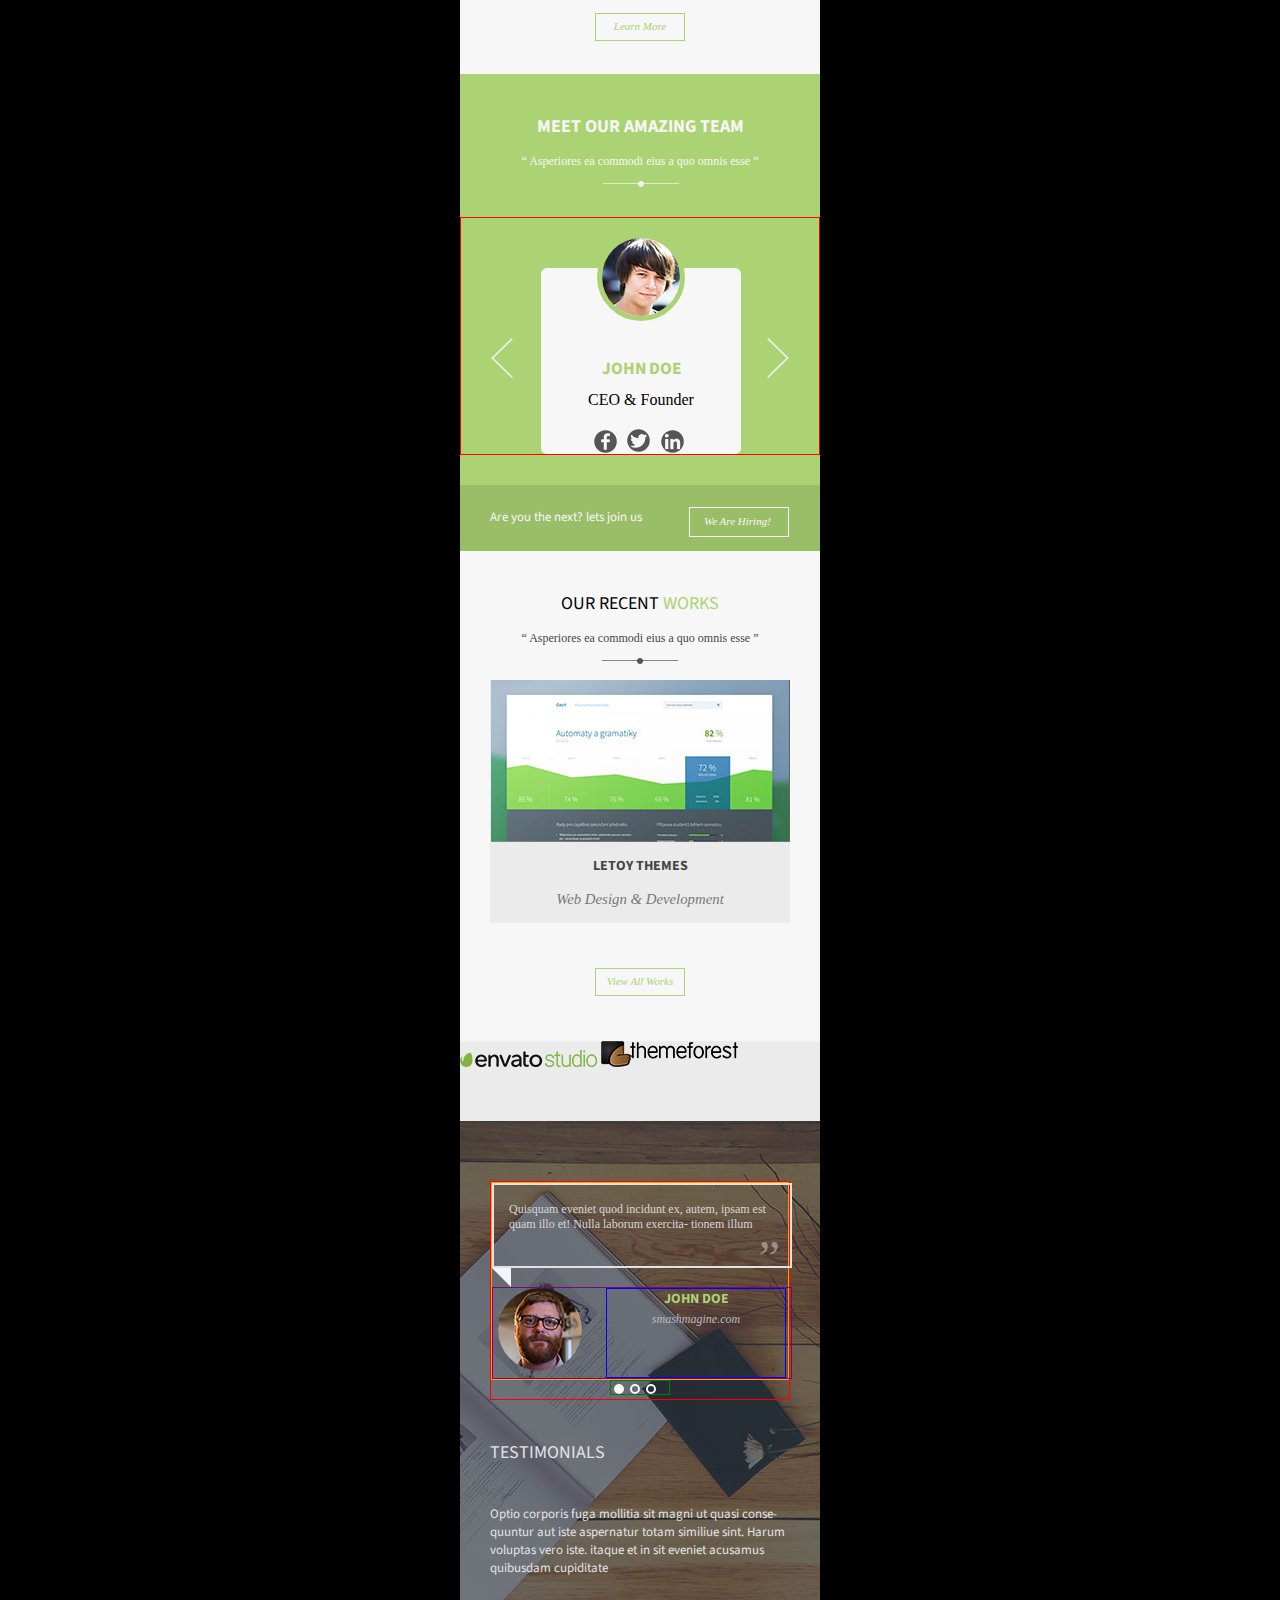
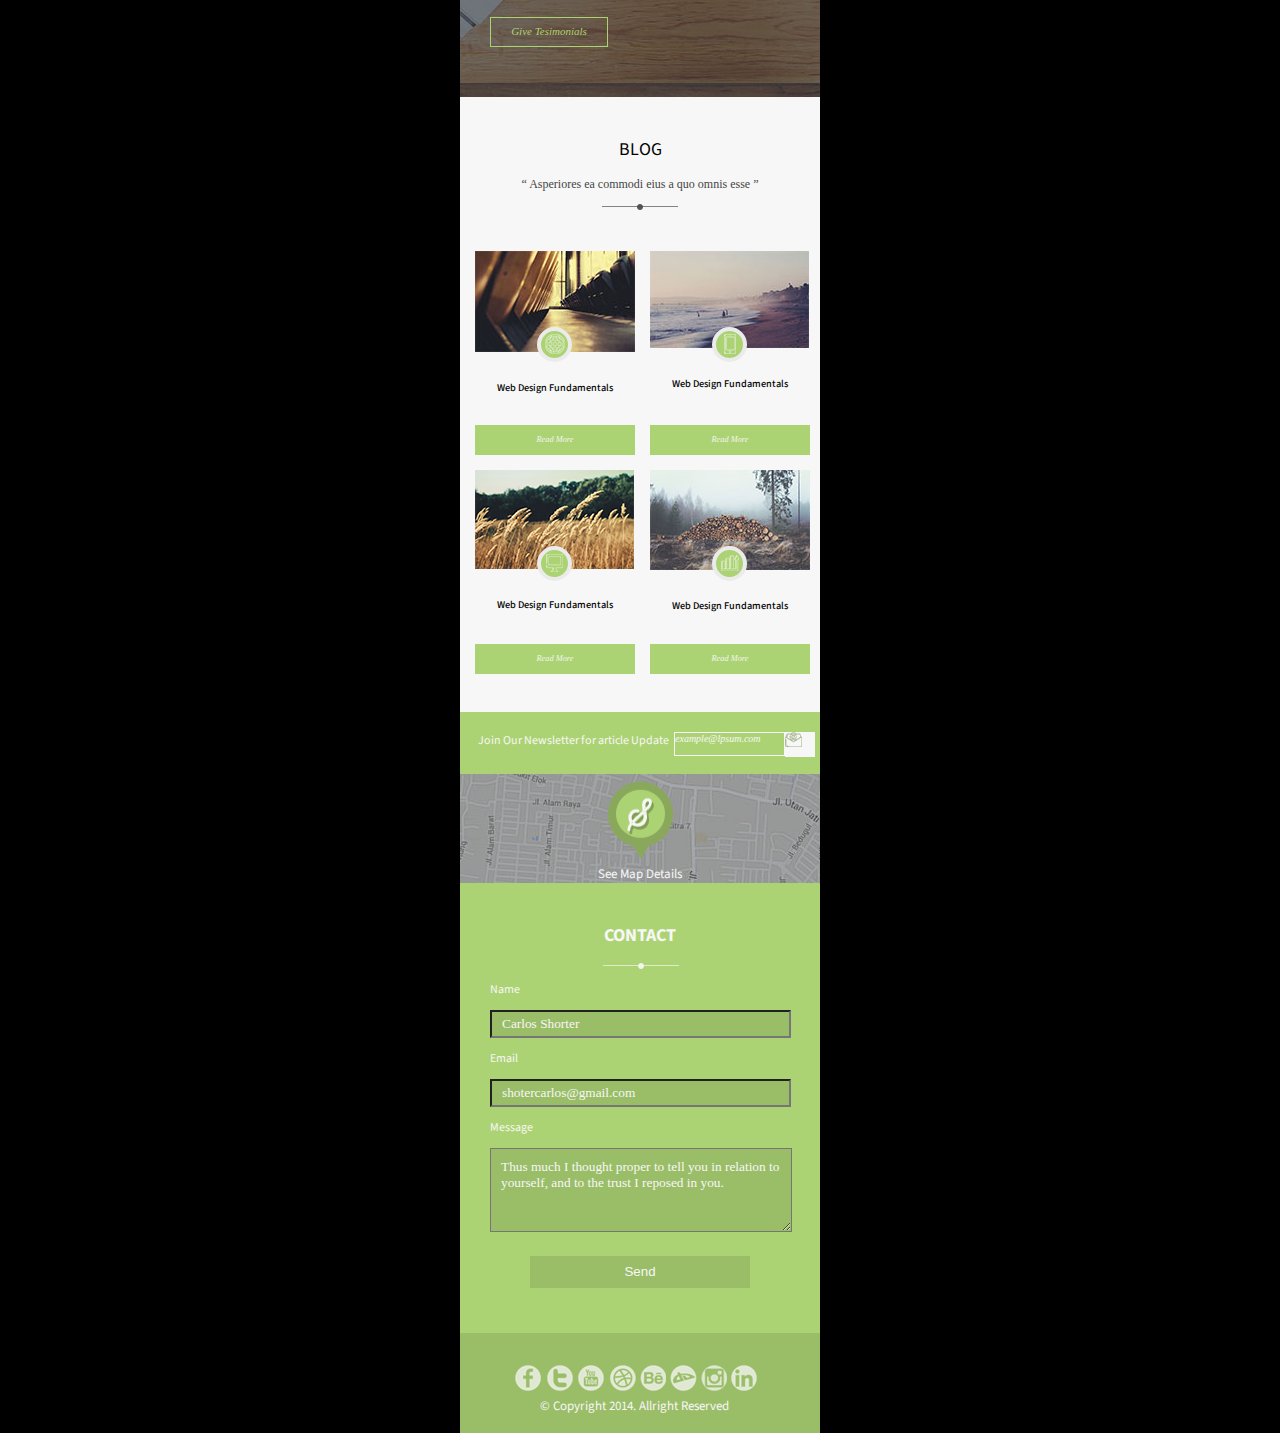
==== commit 5e2f3237: "stuff" ====
--- a/sixteen-website/index.html
+++ b/sixteen-website/index.html
@@ -302,7 +302,6 @@
         <form>
             <p>Name</p>
             <input class="input_field" type="text" name="Name" placeholder="Carlos Shorter">
-
             <p>Email</p>
             <input class="input_field" type="text" name="Name" placeholder="shotercarlos@gmail.com">
             <p>Message</p>
@@ -313,6 +312,7 @@
 
 
         </div>
+    </section>
         <!-- End contact Section-->
 
 
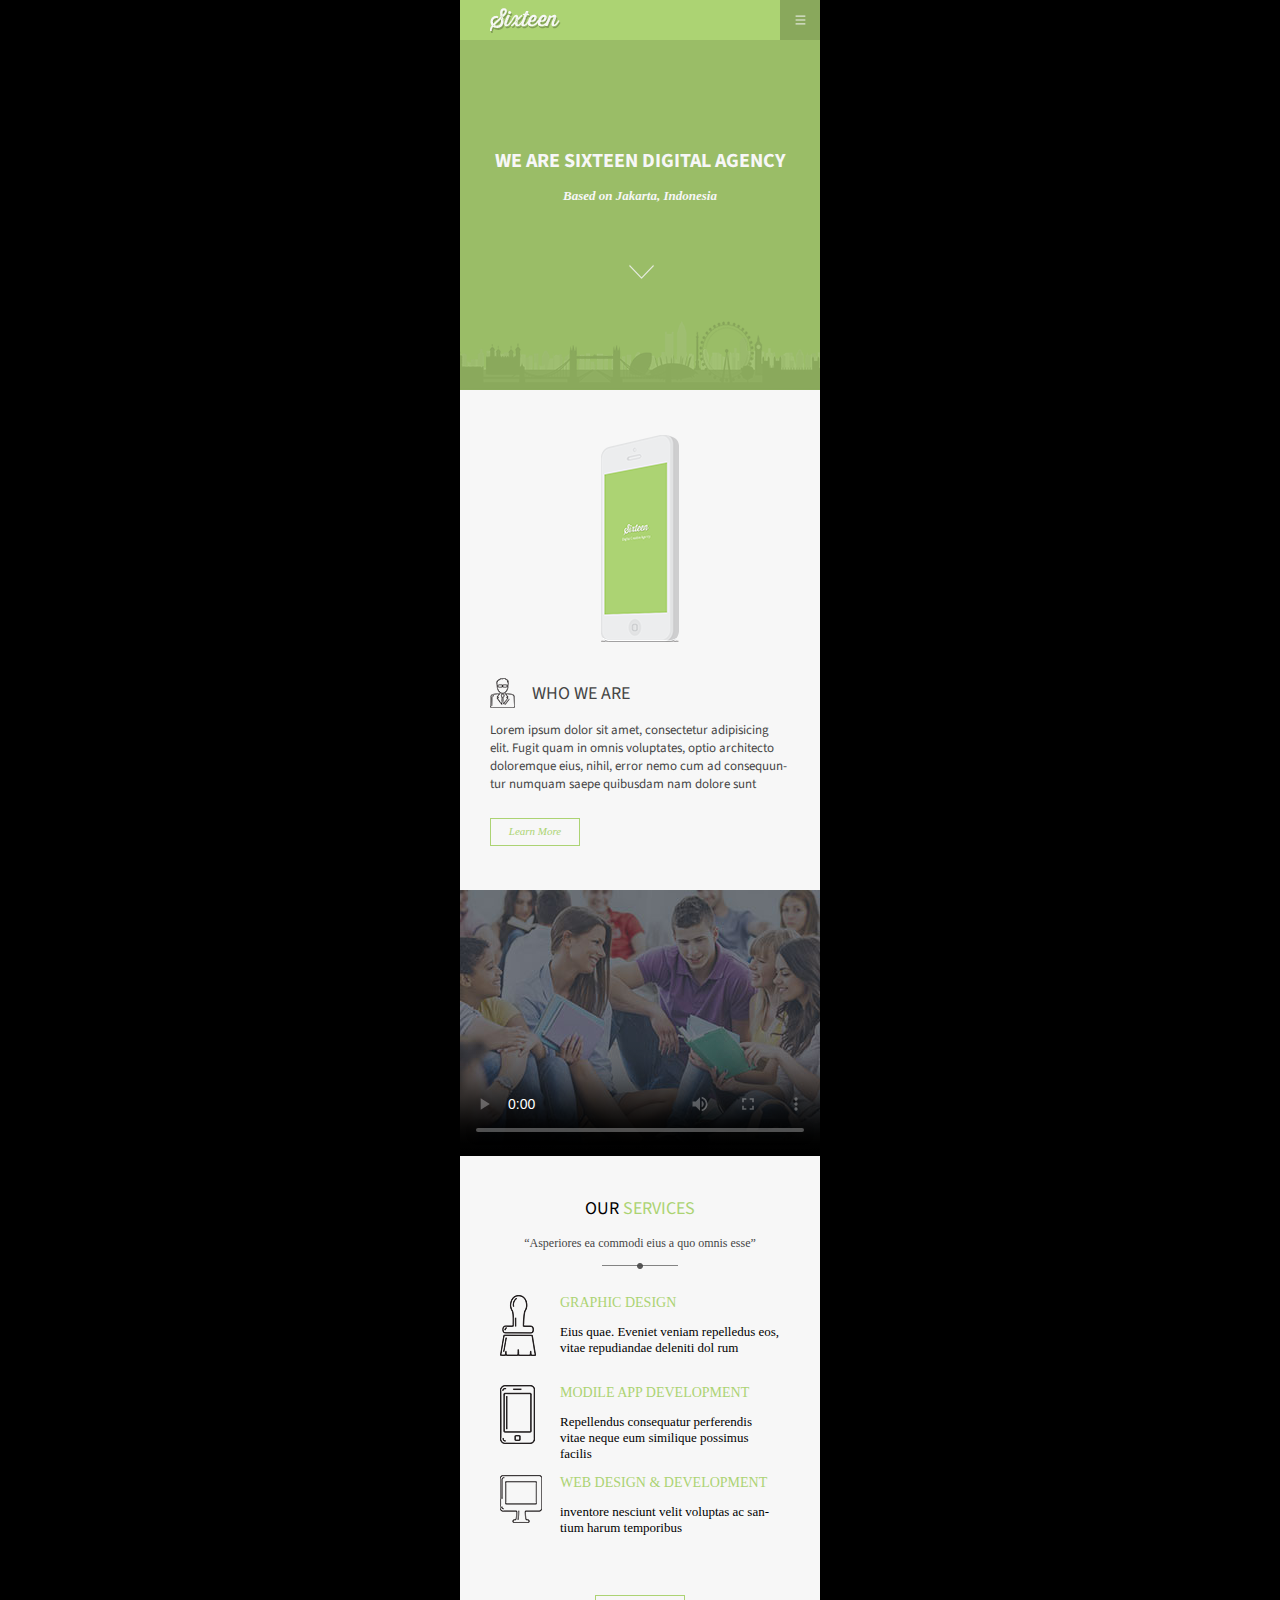
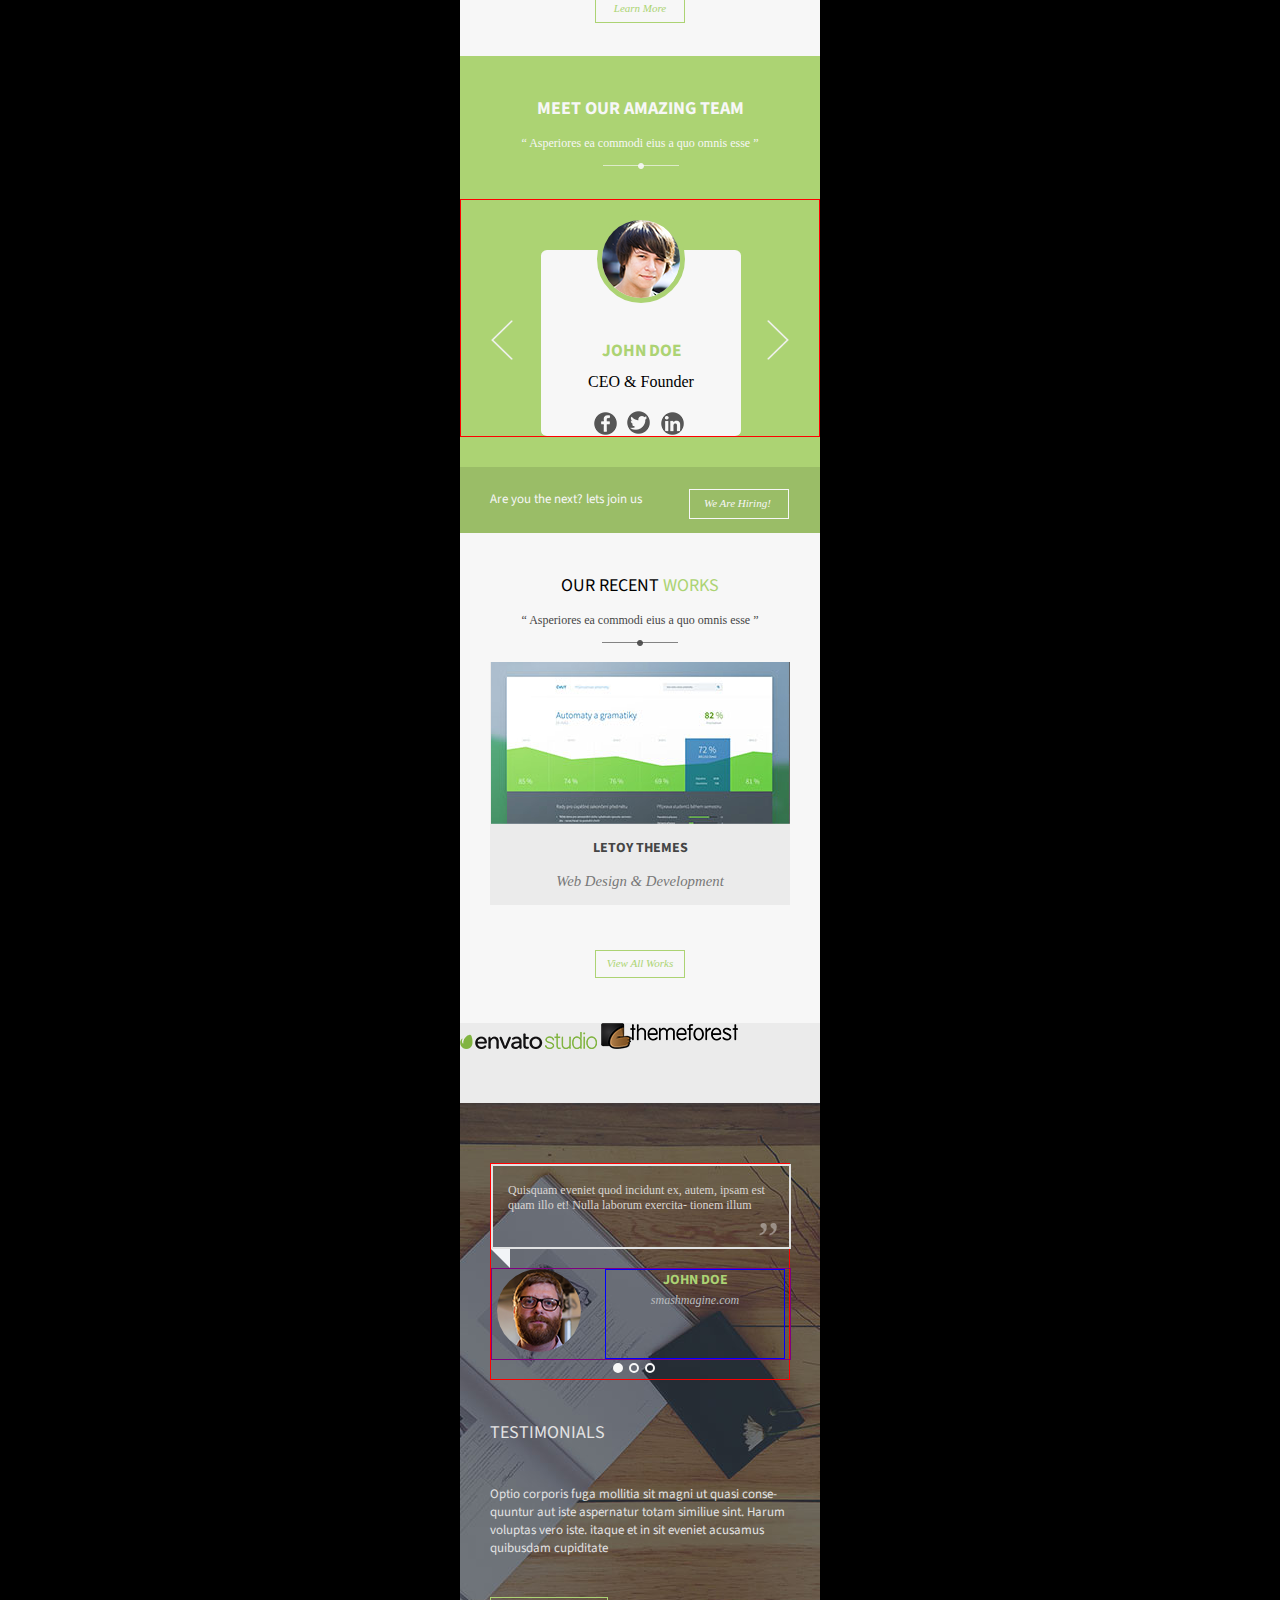
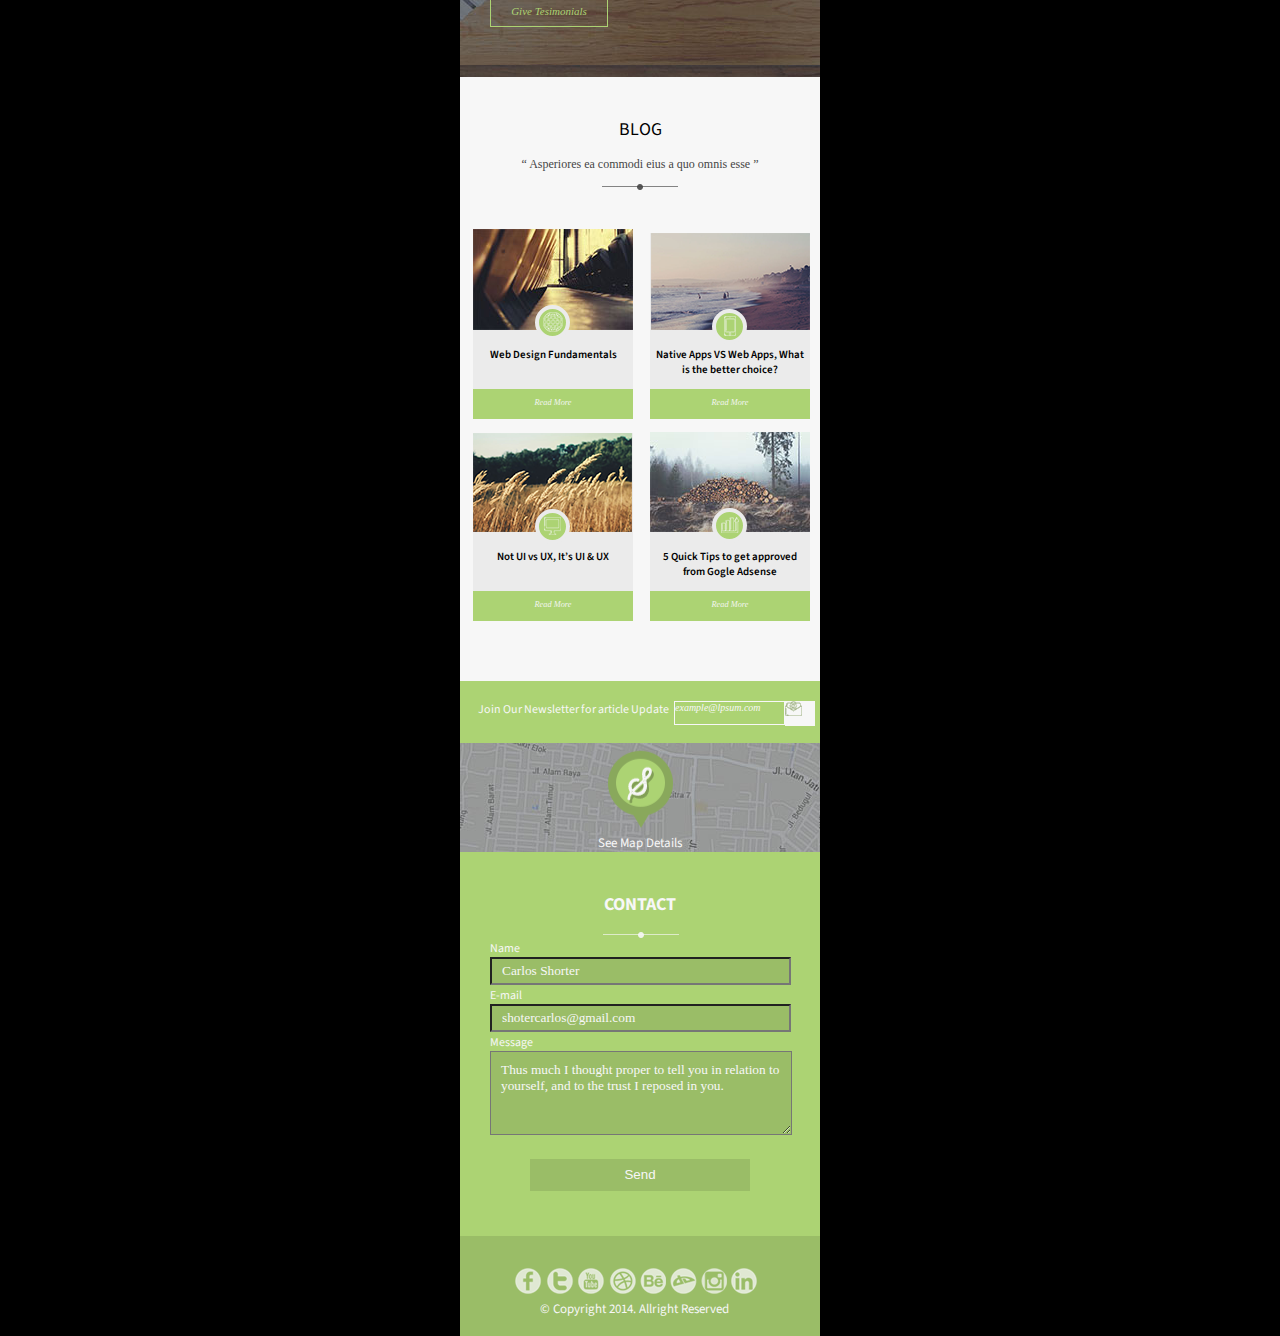
==== commit c657c77b: "Make stuff cool in class" ====
--- a/sixteen-website/index.html
+++ b/sixteen-website/index.html
@@ -47,8 +47,6 @@
                 </div>
     </section>
     <!-- End Who We Are Section -->
-
-    s
 
     <!--Begin Video Section-->
 
@@ -231,24 +229,27 @@
 
 
 
-                  <div class="blog">
+        <div class="blog">
                  <div class="blog_entry">
                      <img src="images/img-chairs_119.jpg" alt="chairs picture">
                      <div  class="green_circle">
-
                              <img src="images/Earth-left-top.png" alt="earth icon">
                      </div>
-                     <p>Web Design Fundamentals</p>
-                     <input type="button" name="" id="blog_button" class="button" value="Read More">
+                     <div class="blog_title">
+                         <p>Web Design Fundamentals</p>
+                     </div>
+                        <a href="#">Read More</a>
                  </div><!--End Single Blog Entry 1-->
 
                  <div class="blog_entry">
-                     <img src="images/img-beach_125.jpg" alt="beach picture">
+                     <img src="images/2.png" alt="beach picture">
                      <div  class="green_circle">
                          <img src="images/phone-top-right.png" alt="phone icon">
                      </div>
-                     <p>Web Design Fundamentals</p>
-                     <input type="button" name="" id="blog_button" class="button" value="Read More">
+                     <div class="blog_title">
+                     <p>Native Apps VS Web Apps, What is the better choice?</p>
+                     </div>
+                      <a href="#">Read More</a>
                  </div><!--End Single Blog Entry 2-->
 
                  <div class="blog_entry">
@@ -256,8 +257,11 @@
                      <div  class="green_circle">
                          <img src="images/bottom-left-blog-icon.png" alt="monitor icon">
                      </div>
-                     <p>Web Design Fundamentals</p>
-                     <input type="button" name="" id="blog_button" class="button" value="Read More">
+                     <div class="blog_title">
+                     <p>Not UI vs UX, It&#8217;s UI & UX</p>
+                     </div>
+                     <a href="#">Read More</a>
+
                  </div><!--End Single Blog Entry 3-->
 
                  <div class="blog_entry">
@@ -265,15 +269,17 @@
                      <div  class="green_circle">
                          <img src="images/bottom-right-blog-icon.png" alt="graph icon">
                      </div>
-                     <p>Web Design Fundamentals</p>
-                     <input type="button" name="" id="blog_button" class="button" value="Read More">
+                     <div class="blog_title">
+                     <p>5 Quick Tips to get approved from Gogle Adsense</p>
+                     </div>
+                      <a href="#">Read More</a>
                  </div><!--End Single Blog Entry 4-->
             </div><!--End all Blog Entries-->
 
          </section><!--End Blog Section-->
 
 
-<!--Begin Newsletter Section -->
+<!--Begin Newsletter Section THIS NEEDS TO BE FORM!!!!-->
              <section class="Newsletter">
                     <ul>
                         <li> Join Our Newsletter for article Update</li>
@@ -300,17 +306,15 @@
 
         <!--Begin Contact Form-->
         <form>
-            <p>Name</p>
-            <input class="input_field" type="text" name="Name" placeholder="Carlos Shorter">
-            <p>Email</p>
-            <input class="input_field" type="text" name="Name" placeholder="shotercarlos@gmail.com">
-            <p>Message</p>
-            <textarea class="textarea" rows="4" cols="50" placeholder="Thus much I thought proper to tell you in relation to yourself, and to the trust I reposed in you."></textarea>
-            <input type="button" name="" id="Contact_Send_Button" class="button" value="Send">
+            <label for="name">Name</label>
+            <input id="name" class="input_field" type="text" name="Name" placeholder="Carlos Shorter">
+             <label for="email">E-mail</label>
+            <input id="email" class="input_field" type="email" name="email" placeholder="shotercarlos@gmail.com">
+             <label for="message">Message</label>
+            <textarea id="message" class="textarea" rows="4" cols="50" placeholder="Thus much I thought proper to tell you in relation to yourself, and to the trust I reposed in you."></textarea>
+            <input type="submit" name="" id="Contact_Send_Button" class="button" value="Send">
         </form>
         <!--End contact form -->
-
-
         </div>
     </section>
         <!-- End contact Section-->
--- a/sixteen-website/mycss.css
+++ b/sixteen-website/mycss.css
@@ -91,6 +91,11 @@
     list-style-type: none;
 }
 
+a{
+    text-decoration: none;
+
+}
+
 .center{
 margin: 0px auto;
 }
@@ -201,8 +206,9 @@
 /*Video Section*/
 
 video {
-    position: relative;
-    height: 262px;
+
+    margin: 0px;
+
     /*   s*/
 }
 #playbutton {
@@ -525,15 +531,15 @@
     text-decoration: none;
 }
 
-.individual_testimonial {
-	border: 1px solid orange;
+.individual_testimonial * {
+	outline: 1px solid transparent;
 }
 .circle_holder {
     display: inline-block;
     height: 15px;
     width: 60px;
     margin: 0px auto;
-    border: 1px solid green;
+    outline-color: green;
 
 }
 .filled_circle {
@@ -555,7 +561,7 @@
 }
 
 .testimonial_bottom_stuff {
-	border: 1px solid red;
+	outline-color: red;
 }
 
 .Test_text_block {
@@ -604,27 +610,33 @@
 /* Blog Section */
 .blog_section {
     position: relative;
-    height: 615px;
+    padding-bottom: 60px;
 }
 .title_sub_line {
     height: 139px;
 }
 .blog_entry {
-    display: block;
-    float: left;
-    height: 204px;
+    display: inline-block;
     Width: 160px;
-    margin-left: 15px;
-    margin-top: 15px;
-    position: relative;
-}
-.blog_entry p {
+    margin-left: 13px;
+    margin-top: 13px;
+    position: relative;
+    background-color: #ebebeb;
+}
+
+.blog_title {
+    height: 55px;
+    padding: 13px 5px 0px 5px;
+}
+
+.blog_title p {
     text-align: center;
     font-family: 'Source Sans Pro', sans-serif;
-    font-weight: 500;
-    font-size: 10.3px;
-    padding-top: 14px;
-}
+    font-weight: 600;
+    font-size: 10.93px;
+    margin: 0px;
+}
+
 .green_circle {
     width: 35px;
     height: 35px;
@@ -645,18 +657,17 @@
     transform: translateY(-50%);
 }
 
-#blog_button {
-    position: absolute;
+.blog_entry a {
+    display: block;
     height: 30px;
-    width: 160px;
     background-color: #acd373;
     text-align: center;
     color: #f2f5f0;
     font-family: Droid Serif;
     font-style: italic;
     font-size: 8.33px;
-    bottom: 0px;
-    border: 1px solid #acd373;
+    padding: 9px;
+
 }
 
 /* New Letter Section */
@@ -730,9 +741,10 @@
 /* Contact Section */
 .Contact_section {
     position: relative;
-    height: 450px;
+    padding-bottom: 15px;
     background-color: #acd373;
 }
+
 textarea:hover {
     background: black;
 }
@@ -752,21 +764,28 @@
     width: 302px;
      padding: 10px 10px;
 }
+
+form input:hover{
+background-color: black;
+}
 input [placeholder] {
 
     color: #f7f7f7;
     font-family: DroidSerif;
 }
-form p {
+form label {
     color: #f7f7f7;
     font-family: 'Source Sans Pro';
     font-size: 12px;
 }
+
 input,
 select,
 textarea {
     color: #f7f7f7;
 }
+
+
 
 #Contact_Send_Button {
     padding: 0;
@@ -781,6 +800,11 @@
     align-items: center;
     margin-top: 20px;
     margin-bottom: 30px;
+}
+
+#Contact_Send_Button:hover{
+background-color: red;
+    cursor: pointer;
 }
 
 /* Footer Section */
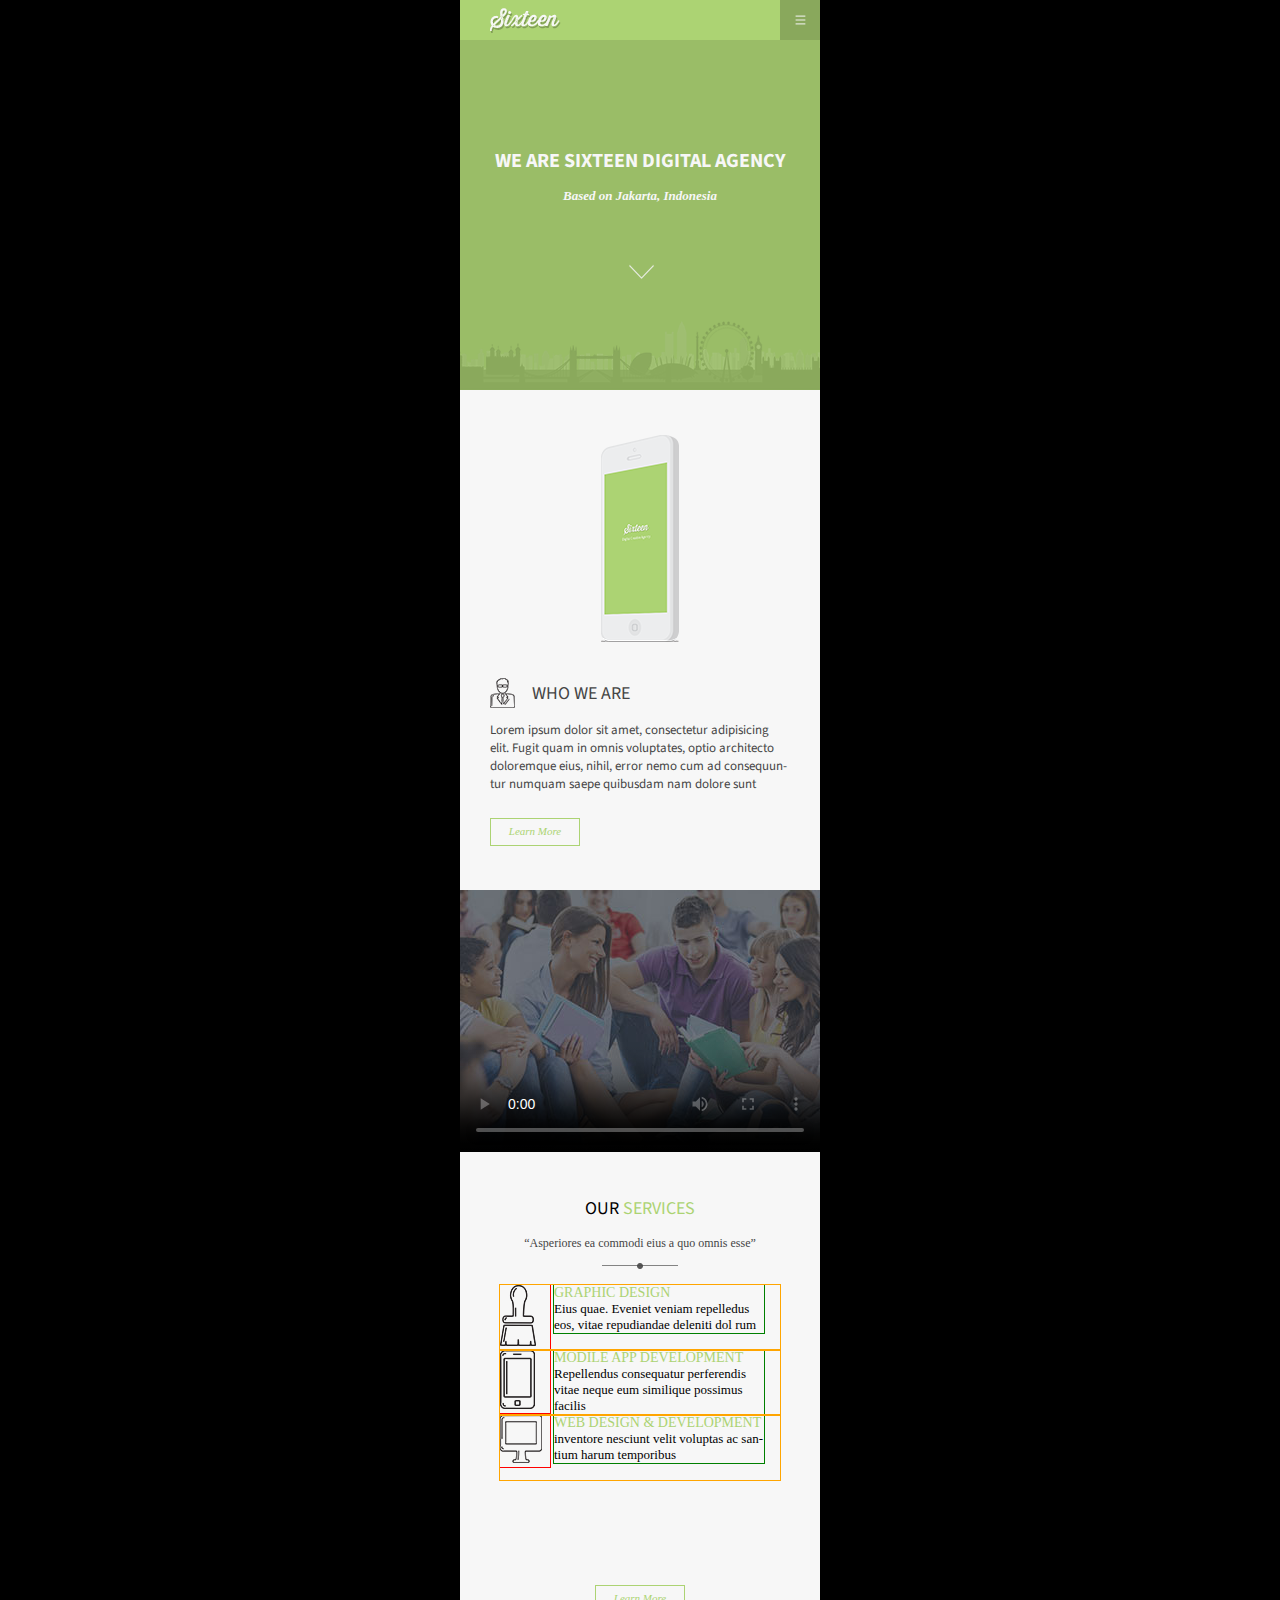
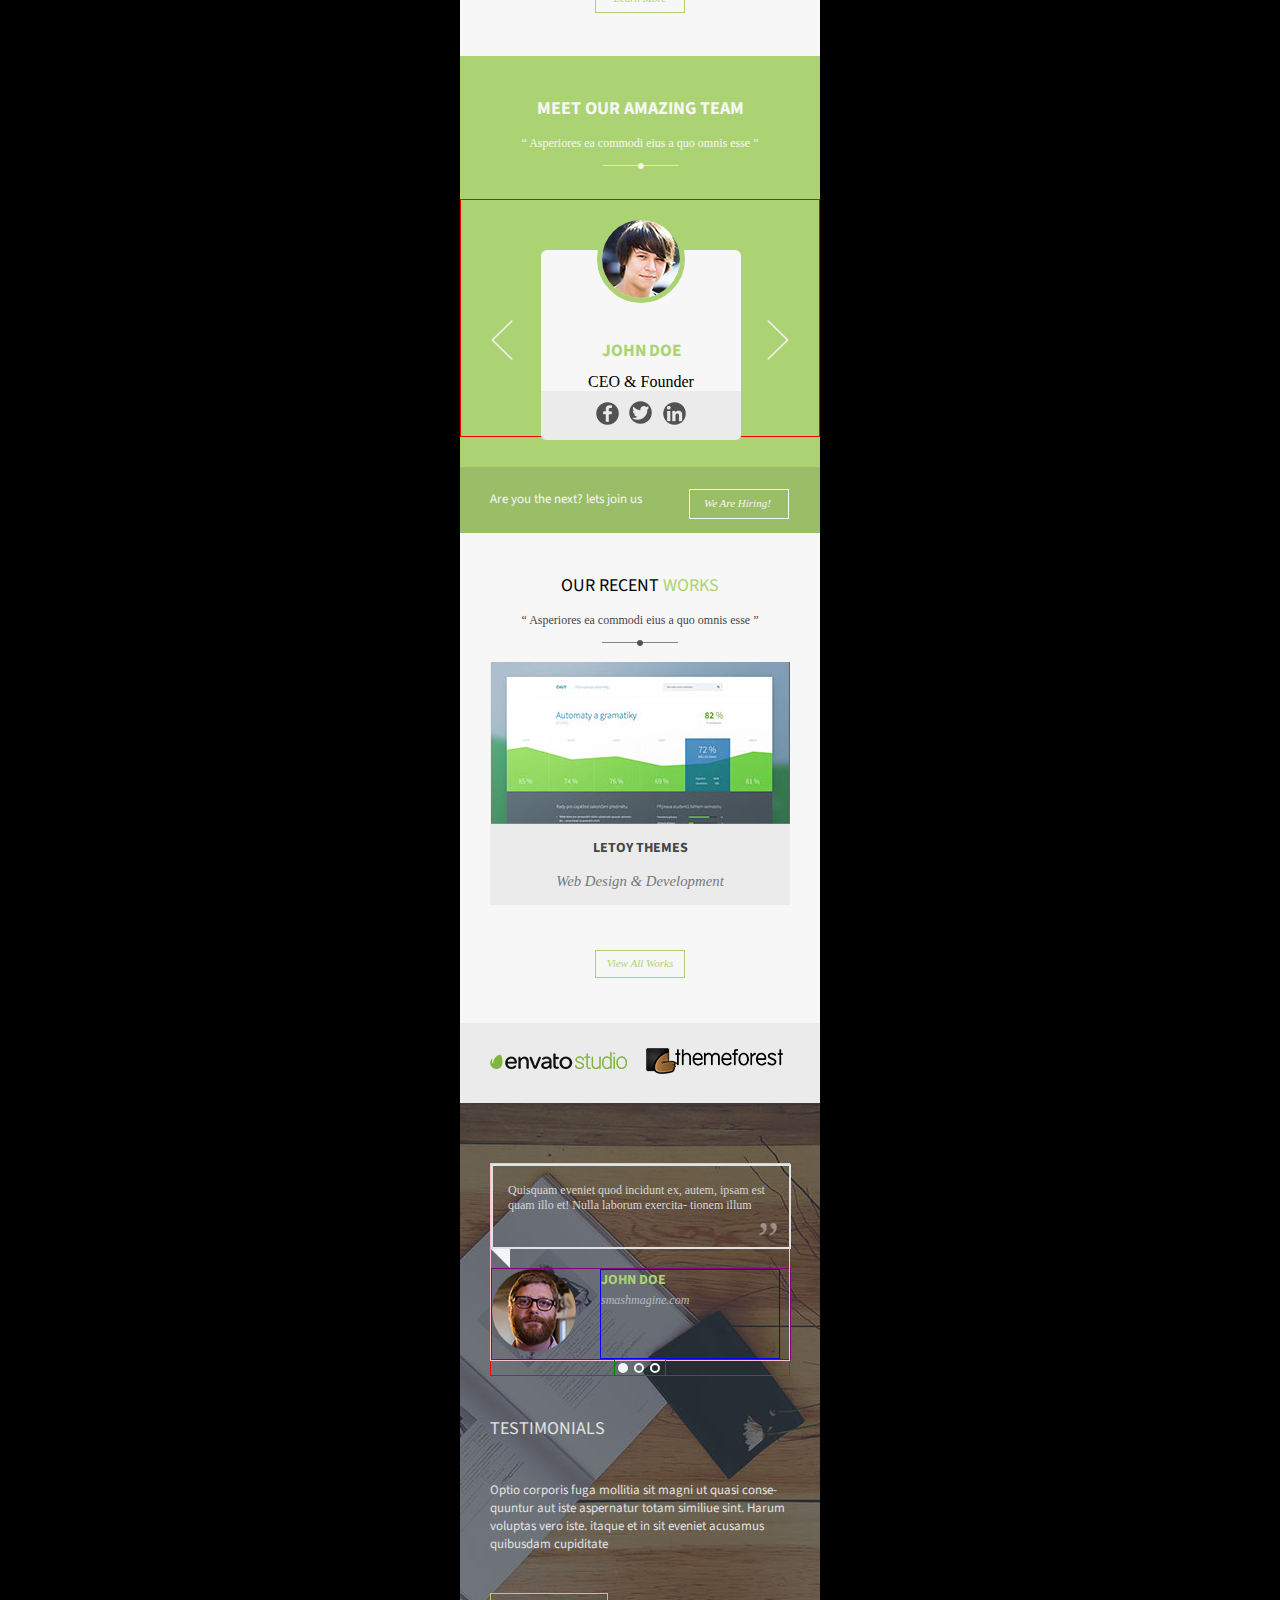
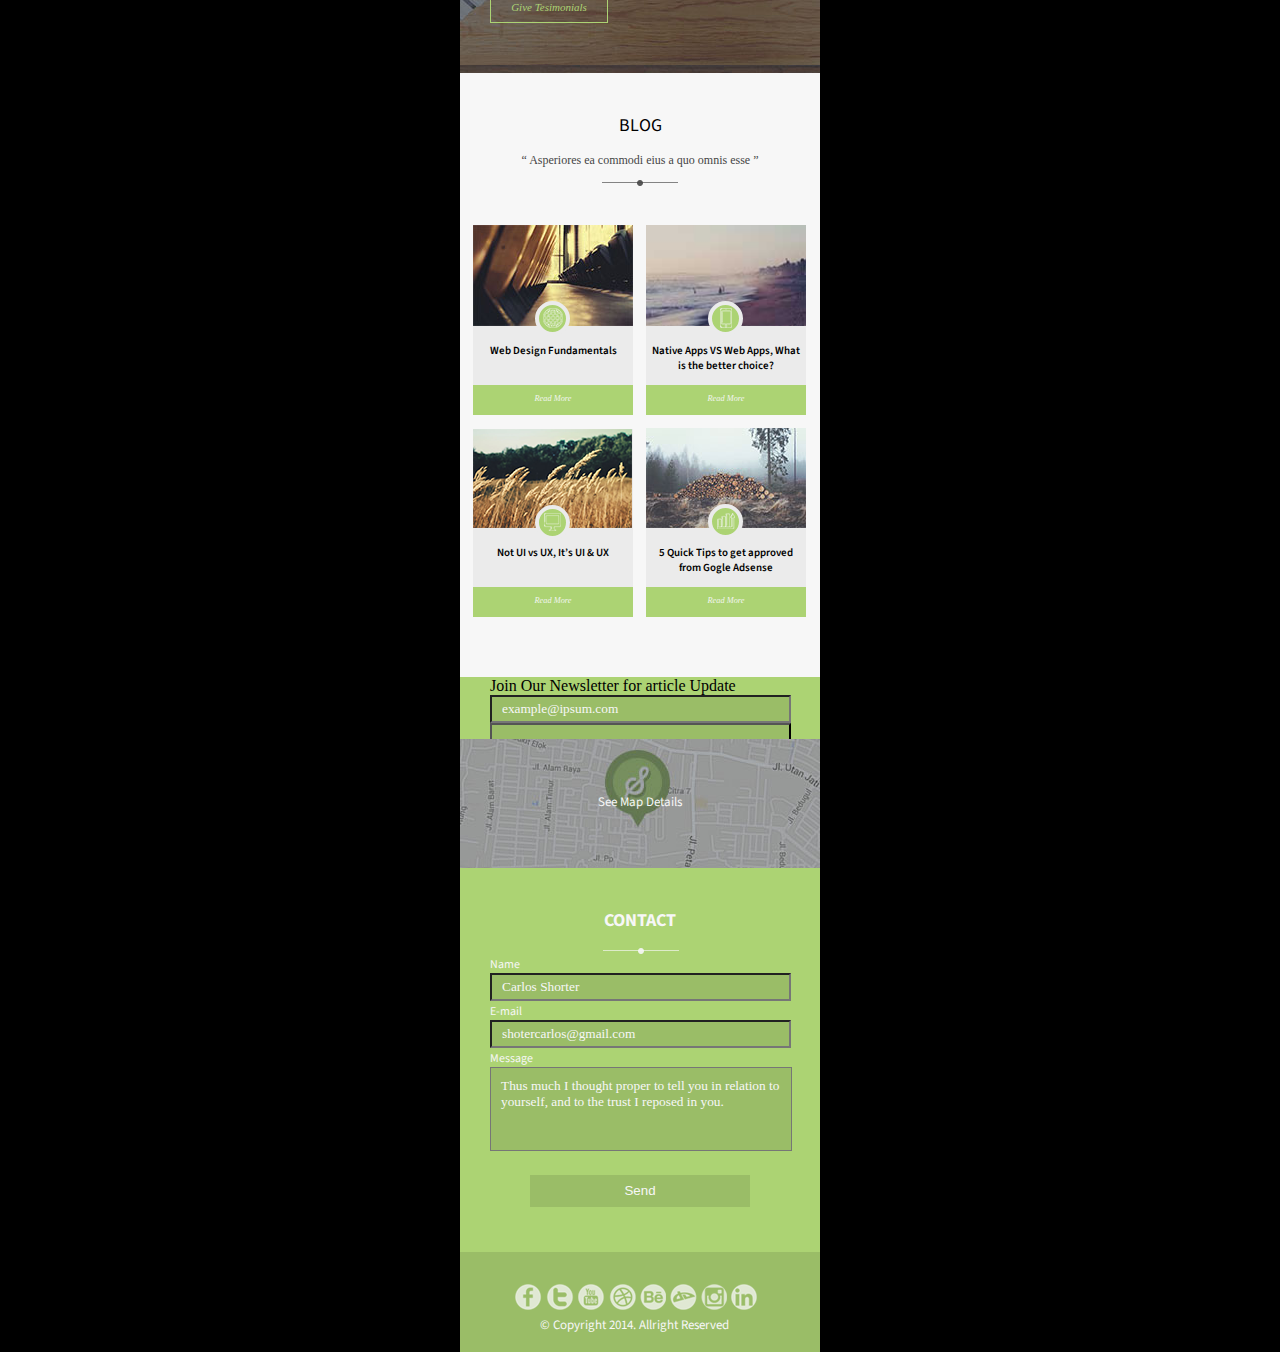
==== commit 302f0c6d: "all page elements but newsletter form styled properly" ====
--- a/sixteen-website/index.html
+++ b/sixteen-website/index.html
@@ -14,8 +14,8 @@
     <!--Begin Header-->
     <header>
         <div class="Nav_Bar">
-           <a href="index.html" class="logo">
-            <img src="images/logo-sixteen.png" alt="sixteen logo">
+            <a href="index.html" class="logo">
+                <img src="images/logo-sixteen.png" alt="sixteen logo">
             </a>
             <nav>
             </nav>
@@ -29,7 +29,7 @@
         <div class="first_section_content">
             <h1>we are sixteen digital agency</h1>
             <h2 id="h2_ver_1">Based on Jakarta, Indonesia</h2>
-               <img src="images/Down_arrow.png" alt="down arrow">
+            <img src="images/Down_arrow.png" alt="down arrow">
         </div>
     </section>
     <!-- End Title sectioin -->
@@ -37,21 +37,21 @@
 
     <!--Begin Who We Are Section -->
     <section class="second_section">
-            <img src="images/product-iphone.png" alt="phone image">
-            <div class="who_we_are">
-                <p id="side_text">&nbsp; &nbsp;WHO WE ARE</p>
-                <p>Lorem ipsum dolor sit amet, consectetur adipisicing elit. Fugit quam in omnis voluptates, optio architecto doloremque eius, nihil, error nemo cum ad consequun- tur numquam saepe quibusdam nam dolore sunt</p>
-            </div>
-                <div class="green_links">
-                     <a href="#">Learn More</a>
-                </div>
+        <img src="images/product-iphone.png" alt="phone image">
+        <div class="who_we_are">
+            <p id="side_text">&nbsp; &nbsp;WHO WE ARE</p>
+            <p>Lorem ipsum dolor sit amet, consectetur adipisicing elit. Fugit quam in omnis voluptates, optio architecto doloremque eius, nihil, error nemo cum ad consequun- tur numquam saepe quibusdam nam dolore sunt</p>
+        </div>
+        <div class="green_links">
+            <a href="#">Learn More</a>
+        </div>
     </section>
     <!-- End Who We Are Section -->
 
     <!--Begin Video Section-->
-
-               <video controls="true"  poster="images/video-poster-students.jpg"   controls width="360" height="262"></video>
-
+    <section class="video">
+        <video poster="images/video-poster-students.jpg" controls width="360" height="262"></video>
+    </section>
     <!--End Video -->
 
 
@@ -66,43 +66,50 @@
         <!--End our services -->
 
 
-            <!--End of services icons holder -->
-
-
-                <div class="service_list">
-                    <div class="service_item">
-                       <img src="images/brush-img.png" alt="brush pic">
-                        <div class="services_text">
-                        <p class="service_head">graphic design</p>
-                        <p class="service_sub">Eius quae. Eveniet veniam repelledus eos, vitae repudiandae deleniti dol rum</p>
-                        </div>
-                    </div>
-                    <!--Individual Service Block 1-->
-
-                    <div class="service_item">
-                        <img src="images/mini-phone-img.png" alt="tiny phone pic">
-                        <div class="services_text">
-                        <p class="service_head">modile app development</p>
-                        <p class="service_sub">Repellendus consequatur perferendis vitae neque eum similique possimus facilis</p>
-                        </div>
-                    </div>
-                    <!--Individual Service Block 2-->
-
-                    <div class="service_item">
-                       <img src="images/tiny-moniter-services_58.png" alt="super small monitor pic">
-                       <div class="services_text">
-                        <p class="service_head">web design & development</p>
-                        <p class="service_sub">inventore nesciunt velit voluptas ac san- tium harum temporibus</p>
-                        </div>
-                    </div>
-                    <!--Individual Service Block 3-->
-                </div> <!--End of Services UL-->
+        <!--End of services icons holder -->
+
+
+        <div class="service_list">
+            <div class="service_item">
+                <div class="service_image">
+                    <img src="images/brush-img.png" alt="brush pic">
+                </div>
+                <div class="services_text">
+                    <p class="service_head">graphic design</p>
+                    <p class="service_sub">Eius quae. Eveniet veniam repelledus eos, vitae repudiandae deleniti dol rum</p>
+                </div>
+            </div>
+            <!--Individual Service Block 1-->
+
+            <div class="service_item">
+                <div class="service_image">
+                    <img src="images/mini-phone-img.png" alt="tiny phone pic">
+                </div>
+                <div class="services_text">
+                    <p class="service_head">modile app development</p>
+                    <p class="service_sub">Repellendus consequatur perferendis vitae neque eum similique possimus facilis</p>
+                </div>
+            </div>
+            <!--Individual Service Block 2-->
+
+            <div class="service_item">
+                <div class="service_image">
+                    <img src="images/tiny-moniter-services_58.png" alt="super small monitor pic">
+                </div>
+                <div class="services_text">
+                    <p class="service_head">web design & development</p>
+                    <p class="service_sub">inventore nesciunt velit voluptas ac san- tium harum temporibus</p>
+                </div>
+            </div>
+            <!--Individual Service Block 3-->
+        </div>
+        <!--End of Services UL-->
 
         <!--End of Services Div-->
-                       <div class="green_links center">
-                             <a href="#">Learn More</a>
-                        </div>
-            </section>
+        <div class="green_links center">
+            <a href="#">Learn More</a>
+        </div>
+    </section>
     <!--end Services Section -->
 
 
@@ -120,10 +127,10 @@
         <!--Begin CEO section -->
 
 
-    <div class="employee">
+        <div class="employee">
             <img src="images/right-arrow.png" class="arrows" id="right_arrow" alt="right arrow">
             <img src="images/left-arrow.png" class="arrows" id="left_arrow" alt="left arrow">
-                <div  class="white_box_text">
+            <div class="white_box_text">
                 <img src="images/img-face.png" class="circle_face" alt="stupid face">
                 <div class="stupid_text">
                     <p id="ceo_name">john doe</p>
@@ -141,11 +148,11 @@
 
         <div class="Hiring_section">
             <p>Are you the next? lets join us</p>
-                            <div class="white_links">
-                             <a href="#">We Are Hiring!</a>
-                            </div>
-        </div>
-  </section>
+            <div class="white_links">
+                <a href="#">We Are Hiring!</a>
+            </div>
+        </div>
+    </section>
     <!-- end meet team section-->
 
 
@@ -168,10 +175,10 @@
             <a href="#">View All Works</a>
         </div>
 
-         <div class="Works_logos">
-                <img src="images/logo-envatostudio.png" alt="Envato Studios Logo">
-                <img src="images/logo-themeforerst.png" alt="Theme Forest Logo">
-            </div>
+        <div class="Works_logos">
+            <img src="images/logo-envatostudio.png" alt="Envato Studios Logo">
+            <img src="images/logo-themeforerst.png" alt="Theme Forest Logo">
+        </div>
     </section>
     <!--End recent work section -->
 
@@ -179,37 +186,38 @@
 
     <!--Testimonial Section Begins -->
     <section class="testimonial_section">
-       <div class="testimonial_holder">
-           <div class="individual_testimonial">
-        <div class="testimonial_quote">
-            <p>Quisquam eveniet quod incidunt ex, autem, ipsam est quam illo et! Nulla laborum exercita- tionem illum</p>
-            <span id="qoutes">&#8221;</span>
-        </div>
-              <div id="triangle"></div>
+        <div class="testimonial_holder">
+            <div class="individual_testimonial">
+                <div class="testimonial_quote">
+                    <p>Quisquam eveniet quod incidunt ex, autem, ipsam est quam illo et! Nulla laborum exercita- tionem illum</p>
+                    <span id="qoutes">&#8221;</span>
+                </div>
+                <div id="triangle"></div>
                 <div class="John_doe_Container">
                     <div class="pic_name_block">
                         <img src="images/Test-dude.png" alt="joe doe face">
                         <div class="testimonial_name_holder">
-                        <p id="John_Doe_Name">john doe</p>
-                        <a id="smash_mag" href="http://www.smashingmagazine.com/" target="blank">smashmagine.com</a>
-
+                            <p id="John_Doe_Name">john doe</p>
+                            <a id="smash_mag" href="http://www.smashingmagazine.com/" target="blank">smashmagine.com</a>
                         </div>
                     </div>
-                </div><!--End each person holder-->
-           </div>
-
-            <div class="circle_holder">
+                </div>
+                <!--End each person holder-->
+            </div>
+
+            <div class="circle_holder center">
                 <div class="filled_circle"></div>
                 <div class="empty_cicle"></div>
                 <div class="empty_cicle"></div>
             </div>
-           </div> <!--End Testimonial Holder-->
-                <p id="Testimonial_Head">testimonials</p>
-                <p id="Testimonial_Body">Optio corporis fuga mollitia sit magni ut quasi conse- quuntur aut iste aspernatur totam similiue sint. Harum voluptas vero iste. itaque et in sit eveniet acusamus quibusdam cupiditate</p>
-
-            <div class="Testimonial_Button ">
-                <a href="#">Give Tesimonials</a>
-            </div>
+        </div>
+        <!--End Testimonial Holder-->
+        <p id="Testimonial_Head">testimonials</p>
+        <p id="Testimonial_Body">Optio corporis fuga mollitia sit magni ut quasi conse- quuntur aut iste aspernatur totam similiue sint. Harum voluptas vero iste. itaque et in sit eveniet acusamus quibusdam cupiditate</p>
+
+        <div class="Testimonial_Button ">
+            <a href="#">Give Tesimonials</a>
+        </div>
 
 
 
@@ -223,119 +231,125 @@
     <section class="blog_section">
         <div class="title_sub_line">
             <h2 id="h2_ver_2">blog</h2>
-                 <h3 >“ Asperiores ea commodi eius a quo omnis esse ”</h3>
-                 <img class="stupid_bars" src="images/seperator-ballline-black_82.png" alt="black seperator">
-             </div>
+            <h3>“ Asperiores ea commodi eius a quo omnis esse ”</h3>
+            <img class="stupid_bars" src="images/seperator-ballline-black_82.png" alt="black seperator">
+        </div>
 
 
 
         <div class="blog">
-                 <div class="blog_entry">
-                     <img src="images/img-chairs_119.jpg" alt="chairs picture">
-                     <div  class="green_circle">
-                             <img src="images/Earth-left-top.png" alt="earth icon">
-                     </div>
-                     <div class="blog_title">
-                         <p>Web Design Fundamentals</p>
-                     </div>
-                        <a href="#">Read More</a>
-                 </div><!--End Single Blog Entry 1-->
-
-                 <div class="blog_entry">
-                     <img src="images/2.png" alt="beach picture">
-                     <div  class="green_circle">
-                         <img src="images/phone-top-right.png" alt="phone icon">
-                     </div>
-                     <div class="blog_title">
-                     <p>Native Apps VS Web Apps, What is the better choice?</p>
-                     </div>
-                      <a href="#">Read More</a>
-                 </div><!--End Single Blog Entry 2-->
-
-                 <div class="blog_entry">
-                     <img src="images/Grass_125.png" alt="grass picutre">
-                     <div  class="green_circle">
-                         <img src="images/bottom-left-blog-icon.png" alt="monitor icon">
-                     </div>
-                     <div class="blog_title">
-                     <p>Not UI vs UX, It&#8217;s UI & UX</p>
-                     </div>
-                     <a href="#">Read More</a>
-
-                 </div><!--End Single Blog Entry 3-->
-
-                 <div class="blog_entry">
-                     <img src="images/logs-img.jpg" alt="log images">
-                     <div  class="green_circle">
-                         <img src="images/bottom-right-blog-icon.png" alt="graph icon">
-                     </div>
-                     <div class="blog_title">
-                     <p>5 Quick Tips to get approved from Gogle Adsense</p>
-                     </div>
-                      <a href="#">Read More</a>
-                 </div><!--End Single Blog Entry 4-->
-            </div><!--End all Blog Entries-->
-
-         </section><!--End Blog Section-->
-
-
-<!--Begin Newsletter Section THIS NEEDS TO BE FORM!!!!-->
-             <section class="Newsletter">
-                    <ul>
-                        <li> Join Our Newsletter for article Update</li>
-                        <li> <div class="example_email_holder"> example@lpsum.com </div></li>
-                        <li> <div class="image_holder"> <img  src="images/image-newsletter_165.png" alt="letter icon"></div></li>
-                    </ul>
-            </section><!-- End Newsletter Section-->
-
-<!--Begin Map Section -->
-             <section class="map_container">
-                 <img id="" src="images/map-marker_131.png" alt="map markers">
-                 <P>See Map Details</P>
-            </section> <!-- end map container-->
-
-
-<!--Begin Contact Section -->
+            <div class="blog_entry">
+                <img src="images/img-chairs_119.jpg" alt="chairs picture">
+                <div class="green_circle">
+                    <img src="images/Earth-left-top.png" alt="earth icon">
+                </div>
+                <div class="blog_title">
+                    <p>Web Design Fundamentals</p>
+                </div>
+                <a href="#">Read More</a>
+            </div><!--End Single Blog Entry 1
+
+                 --><div class="blog_entry">
+                <img src="images/ocean.jpg" alt="beach picture" height="101" width="160">
+                <div class="green_circle">
+                    <img src="images/phone-top-right.png" alt="phone icon">
+                </div>
+                <div class="blog_title">
+                    <p>Native Apps VS Web Apps, What is the better choice?</p>
+                </div>
+                <a href="#">Read More</a>
+            </div><!--End Single Blog Entry 2
+
+                 --><div class="blog_entry">
+                <img src="images/Grass_125.png" alt="grass picutre">
+                <div class="green_circle">
+                    <img src="images/bottom-left-blog-icon.png" alt="monitor icon">
+                </div>
+                <div class="blog_title">
+                    <p>Not UI vs UX, It&#8217;s UI & UX</p>
+                </div>
+                <a href="#">Read More</a>
+
+            </div><!--End Single Blog Entry 3
+
+                 --><div class="blog_entry">
+                <img src="images/logs-img.jpg" alt="log images">
+                <div class="green_circle">
+                    <img src="images/bottom-right-blog-icon.png" alt="graph icon">
+                </div>
+                <div class="blog_title">
+                    <p>5 Quick Tips to get approved from Gogle Adsense</p>
+                </div>
+                <a href="#">Read More</a>
+            </div>
+            <!--End Single Blog Entry 4-->
+        </div>
+        <!--End all Blog Entries-->
+
+    </section>
+    <!--End Blog Section-->
+
+
+    <!--Begin Newsletter Section THIS NEEDS TO BE FORM!!!!-->
+    <section class="Newsletter">
+        <form id="newsletter_form" action="newsletter">
+            Join Our Newsletter for article Update
+            <input type="email" placeholder="example@ipsum.com">
+            <input type="button" name="newssubmit" id="newsubmit">
+        </form>
+
+    </section>
+    <!-- End Newsletter Section-->
+
+    <!--Begin Map Section -->
+    <section class="map_container">
+
+        <P>See Map Details</P>
+    </section>
+    <!-- end map container-->
+
+
+    <!--Begin Contact Section -->
     <section class="Contact_section">
-             <div class="Contact_form">
-                <div class="contact_form_title">
-                    <h2 id="h2_ver_3">contact</h2>
-            <img class="stupid_bars" src="images/seperator-ballline-white_63.png" alt="white seperator">
-        </div>
-        <!--End of contact form title section-->
-
-        <!--Begin Contact Form-->
-        <form>
-            <label for="name">Name</label>
-            <input id="name" class="input_field" type="text" name="Name" placeholder="Carlos Shorter">
-             <label for="email">E-mail</label>
-            <input id="email" class="input_field" type="email" name="email" placeholder="shotercarlos@gmail.com">
-             <label for="message">Message</label>
-            <textarea id="message" class="textarea" rows="4" cols="50" placeholder="Thus much I thought proper to tell you in relation to yourself, and to the trust I reposed in you."></textarea>
-            <input type="submit" name="" id="Contact_Send_Button" class="button" value="Send">
-        </form>
-        <!--End contact form -->
-        </div>
-    </section>
-        <!-- End contact Section-->
-
-
-
-        <!--Begin Footer Section-->
-        <footer class="footer">
-            <div class="footer_social_buttons">
-                <img src="images/social-bottom-white-fb.png" alt="facebook icon">
-                <img src="images/social-bottom-white-tw.png" alt="twitter icon">
-                <img src="images/social-bottom-white-YTube.png" alt="YouTube icon">
-                <img src="images/social-bottom-white-basketball.png" alt="Basketball icon">
-                <img src="images/social-bottom-white-Be.png" alt="BE icons">
-                <img src="images/social-bottom-white-butterfly.png" alt="buttefly icon">
-                <img src="images/social-bottom-white-intgrm.png" alt="instagram button">
-                <img src="images/social-bottom-white-Linkin.png" alt="linkedin button">
-            </div>
-            <p>&copy; Copyright 2014. Allright Reserved</p>
-        </footer>
-        <!--End footer-->
+        <div class="Contact_form">
+            <div class="contact_form_title">
+                <h2 id="h2_ver_3">contact</h2>
+                <img class="stupid_bars" src="images/seperator-ballline-white_63.png" alt="white seperator">
+            </div>
+            <!--End of contact form title section-->
+
+            <!--Begin Contact Form-->
+            <form>
+                <label for="name">Name</label>
+                <input id="name" class="input_field" type="text" name="Name" placeholder="Carlos Shorter">
+                <label for="email">E-mail</label>
+                <input id="email" class="input_field" type="email" name="email" placeholder="shotercarlos@gmail.com">
+                <label for="message">Message</label>
+                <textarea id="message" class="textarea" rows="4" cols="50" placeholder="Thus much I thought proper to tell you in relation to yourself, and to the trust I reposed in you."></textarea>
+                <input type="submit" name="" id="Contact_Send_Button" class="button" value="Send">
+            </form>
+            <!--End contact form -->
+        </div>
+    </section>
+    <!-- End contact Section-->
+
+
+
+    <!--Begin Footer Section-->
+    <footer class="footer">
+        <div class="footer_social_buttons">
+            <img src="images/social-bottom-white-fb.png" alt="facebook icon">
+            <img src="images/social-bottom-white-tw.png" alt="twitter icon">
+            <img src="images/social-bottom-white-YTube.png" alt="YouTube icon">
+            <img src="images/social-bottom-white-basketball.png" alt="Basketball icon">
+            <img src="images/social-bottom-white-Be.png" alt="BE icons">
+            <img src="images/social-bottom-white-butterfly.png" alt="buttefly icon">
+            <img src="images/social-bottom-white-intgrm.png" alt="instagram button">
+            <img src="images/social-bottom-white-Linkin.png" alt="linkedin button">
+        </div>
+        <p>&copy; Copyright 2014. Allright Reserved</p>
+    </footer>
+    <!--End footer-->
 
 
 </body>
--- a/sixteen-website/mycss.css
+++ b/sixteen-website/mycss.css
@@ -205,6 +205,11 @@
 
 /*Video Section*/
 
+
+.section{
+    margin: 0px;
+}
+
 video {
 
     margin: 0px;
@@ -241,23 +246,31 @@
 
 
 .service_item {
-margin-top: 10px;
+margin: 0px;
     width: 280px;
-    height: 70px;
-   margin-bottom:  20px;
-
+    height: 65px;
+    outline: 1px solid orange;
+
+}
+
+.service_image {
+	outline: 1px solid red;
+    display: inline-block;
+    width: 50px;
 }
 
 .service_item img {
 
-    float: left;
+    display: inline-block;
 }
 
 .services_text {
 
-    width: 220px;
-    height: 60px;
-    float: right;
+    width: 210px;
+
+    display: inline-block;
+    vertical-align: top;
+    outline: 1px solid green;
 }
 
 
@@ -276,6 +289,7 @@
 }
 .service_sub {
     font-size: 13px;
+    margin: 0px;
 }
 
 
@@ -302,8 +316,6 @@
     background-color: #f7f7f7;
     margin: 50px 80px 0px 80px;
     padding-bottom: 10px;
-
-
 }
 .circle_face {
     border: 5px #acd373 solid;
@@ -325,16 +337,13 @@
 }
 
 
-
 #ceo_name {
-
     color: #acd373;
     font: 700 17.28px 'Source Sans Pro';
     text-transform: uppercase;
     margin: 0px;
-
-
-}
+}
+
 #ceo_title {
     color: black;
     margin: 0px;
@@ -346,19 +355,16 @@
 }
 
 .ceo_social_buttons {
-      height: 30px;
-width: 100px;
-       margin: 0px auto;
-       margin-top: 20px; /*adjust space between buttons and title*/
-
+    height: 49px;
+    background-color: #ebebeb;
+    border-bottom-left-radius: 5px;
+    border-bottom-right-radius: 5px;
+    text-align: center;
 }
 
 .ceo_social_buttons img {
-
-    margin: 0px 3px;
-}
-
-
+    margin: 10px 3px;
+}
 
 /* Hiring Section */
 
@@ -442,6 +448,14 @@
     width: 360px;
     background-color: #ebebeb;
     margin-top: 45px;
+    padding: 25px 0px 20px 30px;
+
+}
+
+.Works_logos img {
+	vertical-align: middle;
+    text-align: center;
+    margin-right: 15px;
 }
 
 /*Testimonial Section */
@@ -453,7 +467,7 @@
 .testimonial_holder {
 	margin-bottom: 40px;
     border: 1px solid red;
-    text-align: center;
+
 }
 
 .testimonial_name_holder {
@@ -464,6 +478,10 @@
     vertical-align: top;
 }
 
+.testimonial_name_holder p {
+	text-align: left;
+}
+
 #triangle{
 width: 0;
 height: 0;
@@ -481,7 +499,7 @@
 
 }
 
-.testimonial_quote p {
+.testimonial_quote {
     font-family: Droid Serif;
     font-size: 12px;
     color: #d9d5d3;
@@ -531,15 +549,15 @@
     text-decoration: none;
 }
 
-.individual_testimonial * {
-	outline: 1px solid transparent;
+.individual_testimonial{
+	outline: 1px solid pink;
 }
 .circle_holder {
-    display: inline-block;
+
     height: 15px;
-    width: 60px;
-    margin: 0px auto;
-    outline-color: green;
+    width: 50px;
+
+    outline: 1px solid green;
 
 }
 .filled_circle {
@@ -600,6 +618,7 @@
 	text-decoration: none;
     color: #acd373;
     font: italic 11px DroidSerif;
+    text-align: left;
 }
 
 .Testimonial_Button:hover {
@@ -674,68 +693,38 @@
 .Newsletter {
     height: 62px;
     background-color: #acd373;
-    position: relative;
-}
-.Newsletter ul {
-    position: absolute;
-    left: 9px;
-    top: 20px;
-    padding: 0px;
-    margin: 0px;
-    /*
-    top: 50%;
-    transform: translateY(-100%);
-    padding: 0px;
-*/
-}
-.Newsletter ul li {
-    display: inline;
-    display: table;
-    margin: 0px;
-    padding: 0px;
-    float: left;
-}
-.Newsletter li:first-child {
-    font: 400 12px 'Source Sans Pro';
-    color: #f7f7f7;
-    margin: 0px;
-    padding-left: 9px;
-}
-.Newsletter li:nth-child(2) {
-    display: table-cell;
-    vertical-align: middle;
-    color: #f7f7f7;
-    font: italic 10px DroidSerif;
-    padding-left: 5px;
-}
+
+}
+
 .example_email_holder {
     width: 111px;
     height: 24px;
     border: 1px solid #f7f7f7;
 }
 .image_holder {
-    float: left;
+
     width: 30px;
     height: 25px;
-    background-color: #f7f7f7;
+    background-color: #f7f7f7 ;
+
 }
 
 /* Map Section */
 .map_container {
-    background-image: url(images/map-bkg_130.jpg);
-}
-.map_container img {
-    display: block;
-    margin: 0px auto;
-/*    position: relative;*/
-    top: 10%;
+    position: relative;
+    background-image: url(images/map-back_134.jpg) ;
+    height: 129px;
+}
+
+.map_container p {
+    color: #f7f7f7;
+    top: 40%;
     transform: translateY(10%);
-}
-.map_container p {
-    color: #f7f7f7;
+    position: relative;
     font: 400 13px 'Source Sans Pro';
-    margin-bottom: 0px;
-    text-align: center;
+    margin: 0px;
+    text-align: center;
+    z-index: 1000;
 }
 
 /* Contact Section */
@@ -763,6 +752,7 @@
     height: 84px;
     width: 302px;
      padding: 10px 10px;
+    resize: none;
 }
 
 form input:hover{
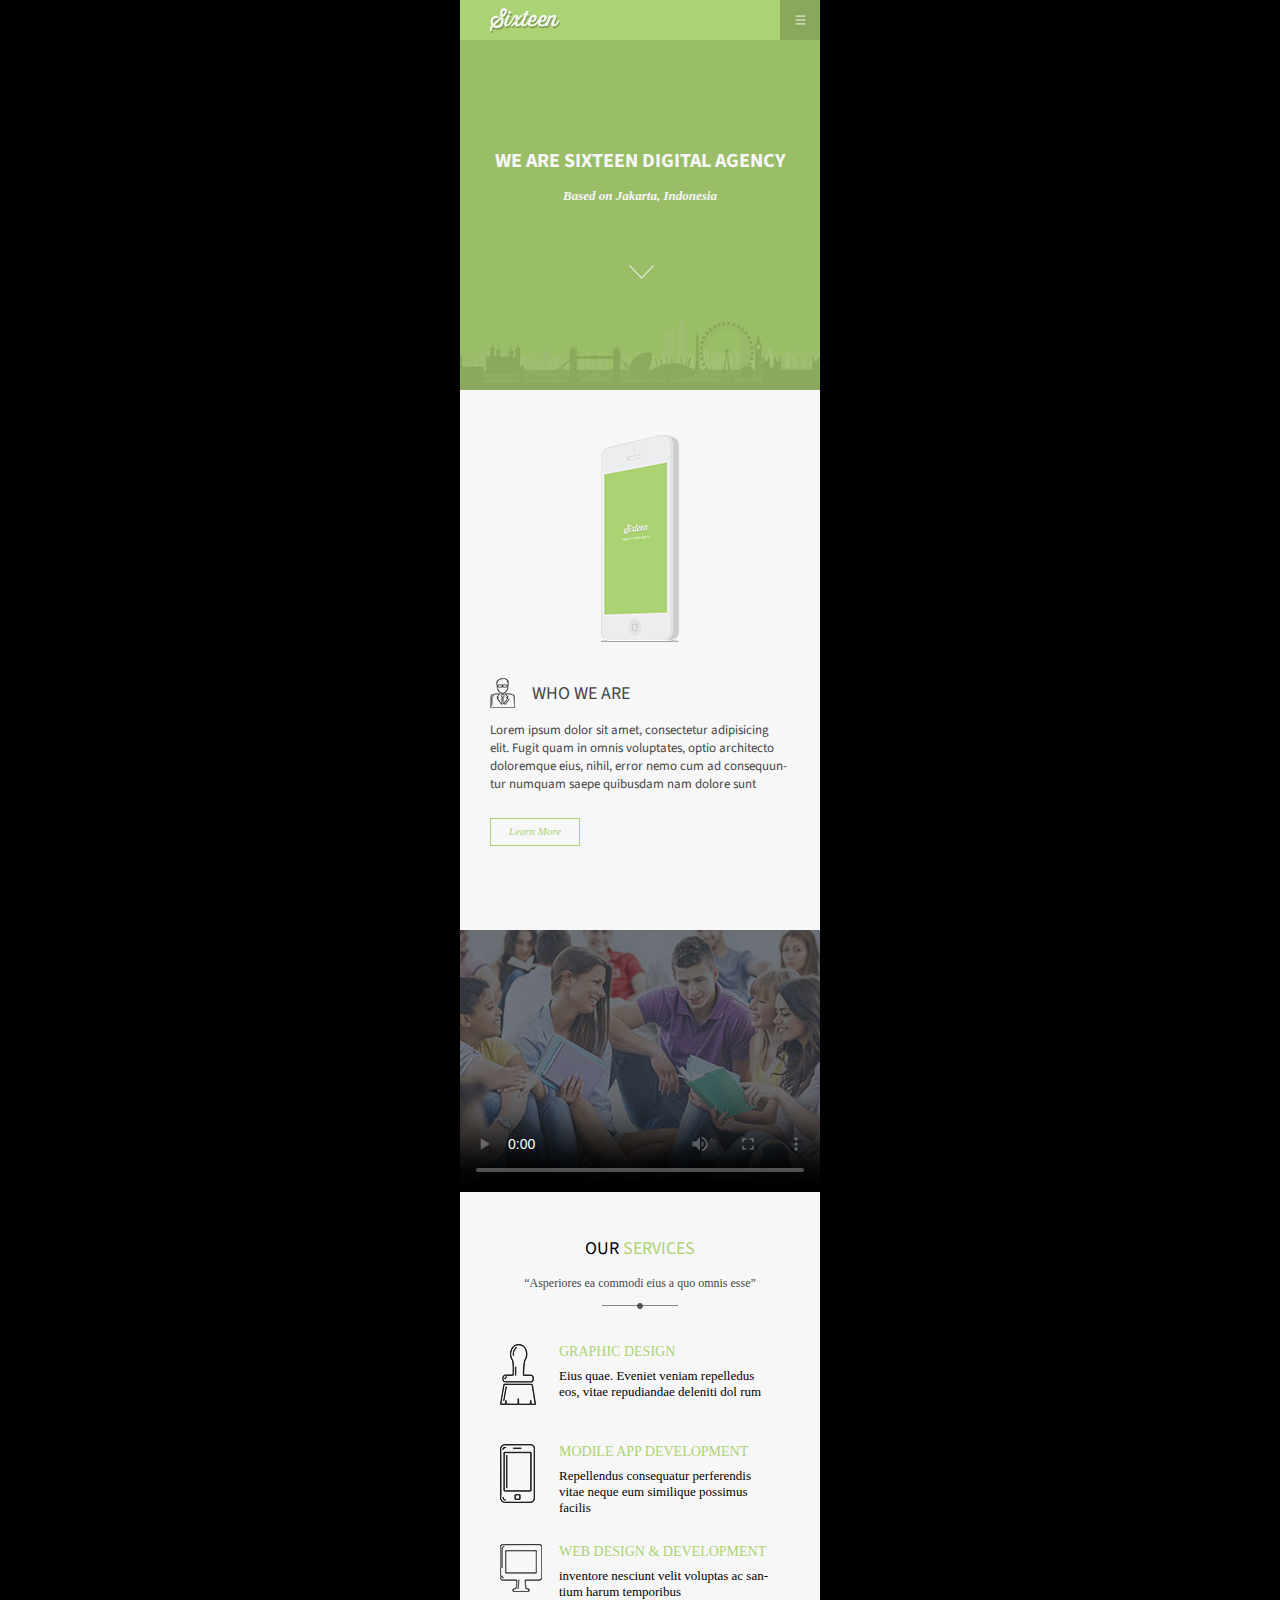
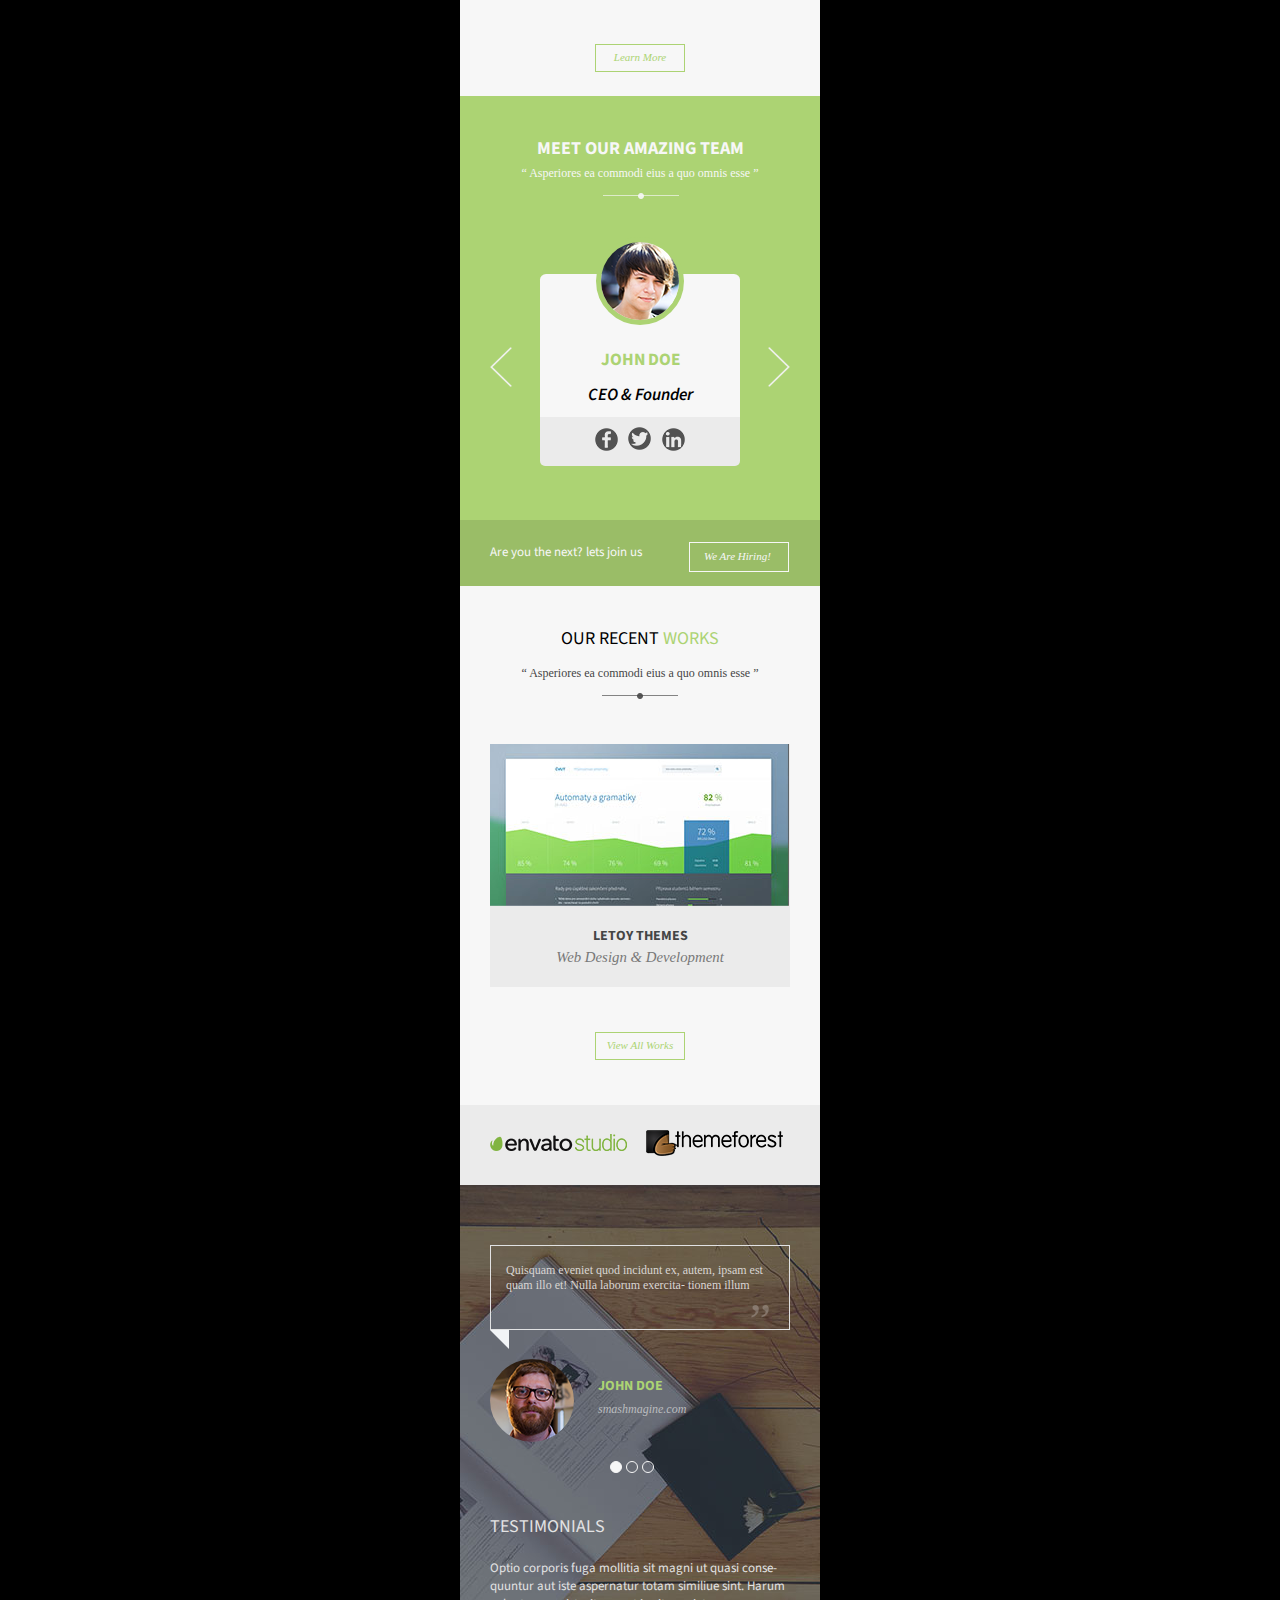
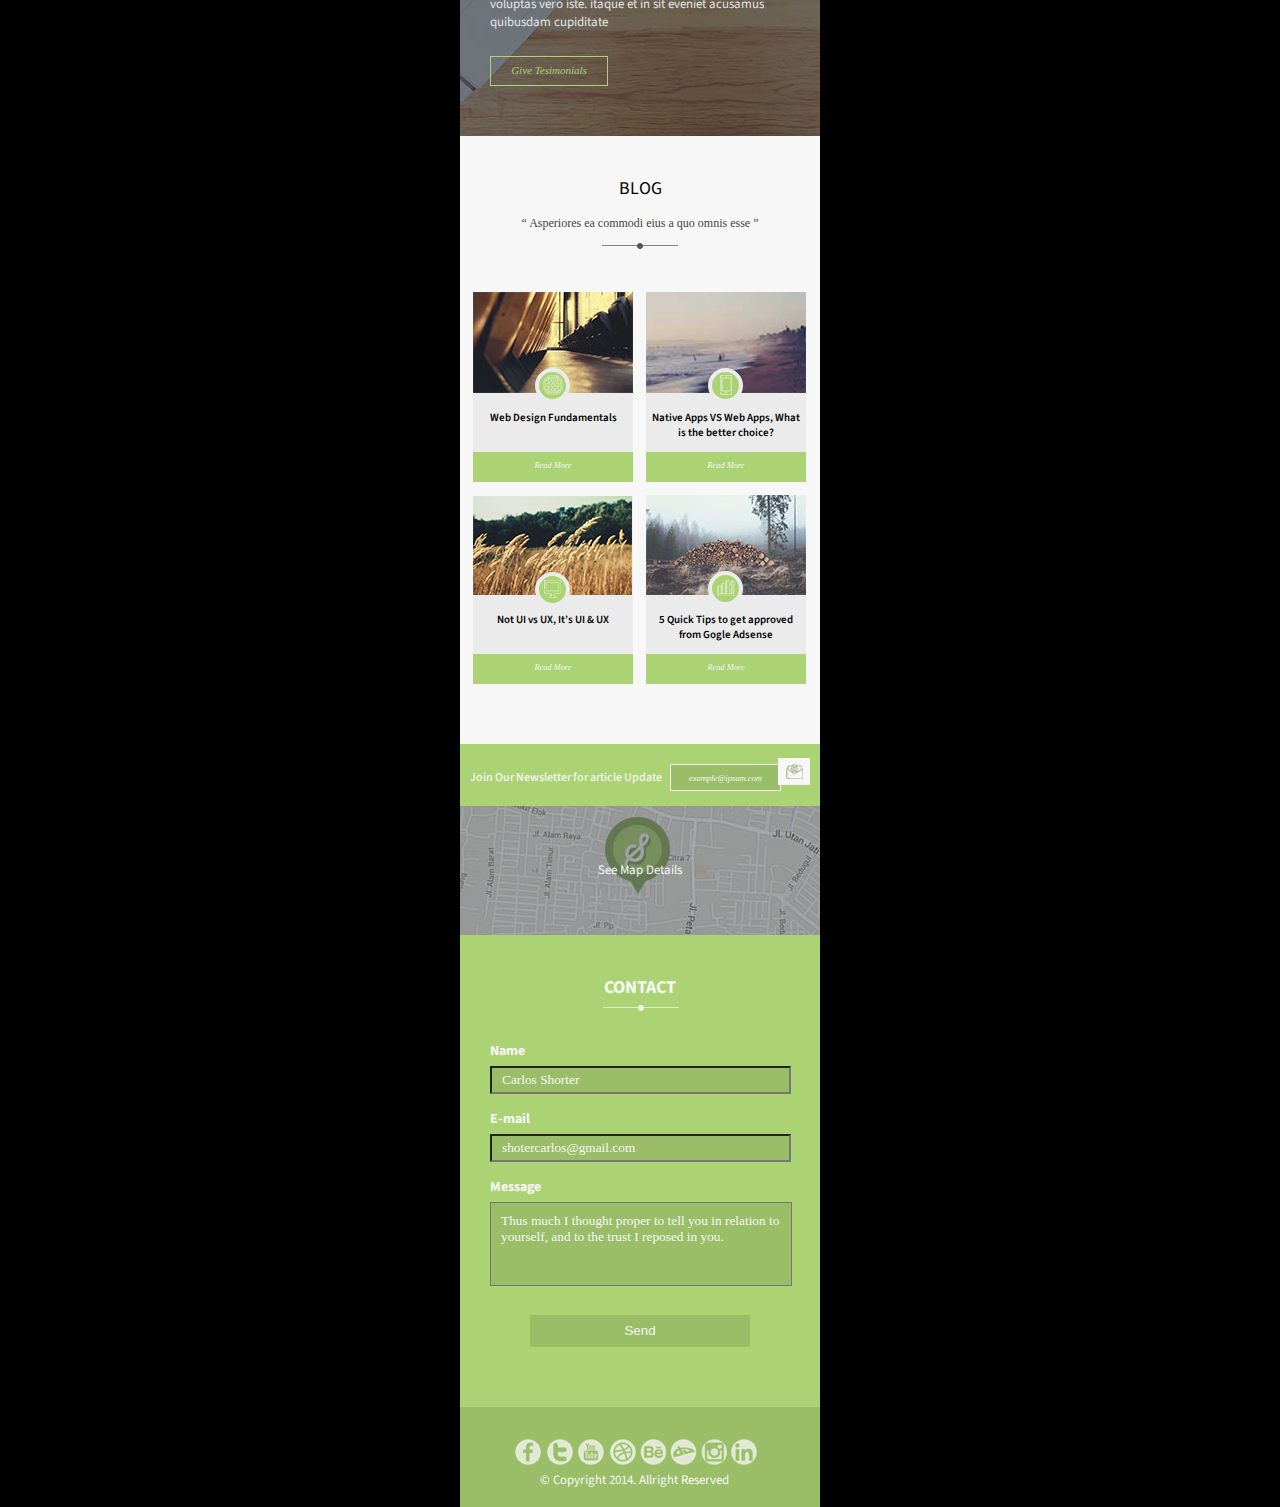
==== commit 96c57bda: "reshuffle stuff in class" ====
--- a/sixteen-website/index.html
+++ b/sixteen-website/index.html
@@ -63,11 +63,6 @@
             <h3>“Asperiores ea commodi eius a quo omnis esse”</h3>
             <img class="stupid_bars" src="images/seperator-ballline-black_82.png" alt="black sepretor">
         </div>
-        <!--End our services -->
-
-
-        <!--End of services icons holder -->
-
 
         <div class="service_list">
             <div class="service_item">
@@ -292,12 +287,13 @@
 
     <!--Begin Newsletter Section THIS NEEDS TO BE FORM!!!!-->
     <section class="Newsletter">
-        <form id="newsletter_form" action="newsletter">
-            Join Our Newsletter for article Update
+
+            <form>
+            <span>Join Our Newsletter for article Update</span>
             <input type="email" placeholder="example@ipsum.com">
-            <input type="button" name="newssubmit" id="newsubmit">
-        </form>
-
+<!--            <input type="submit" name="newssubmit" id="newsubmit" >-->
+            <input type="button" name="newssubmit" id="newsubmit" >
+            </form>
     </section>
     <!-- End Newsletter Section-->
 
--- a/sixteen-website/mycss.css
+++ b/sixteen-website/mycss.css
@@ -22,6 +22,7 @@
 section {
     background-color: #f7f7f7;
     width: 100%;
+    padding-top: 40px;
 
 }
 
@@ -42,7 +43,6 @@
 }
 h2 {
     font-family: 'Source Sans Pro', sans-serif;
-    padding-top: 40px;
     /*Helps align to top of previous section */
     font-size: 18px;
     text-transform: uppercase;
@@ -58,7 +58,7 @@
 /*  Individual Styles for h2, h3, seperatebar tags */
 
 #h2_ver_1 {
-    margin-top: -40px;
+
     font-family: Droid Serif;
     font-style: italic;
     font-size: 13px;
@@ -72,6 +72,7 @@
 #h2_ver_3 {
     color: #f7f7f7;
     margin-top: 0px;
+    margin-bottom: 5px;
 }
 #h3_ver_1 {
     color: #f7f7f7;
@@ -211,9 +212,7 @@
 }
 
 video {
-
     margin: 0px;
-
     /*   s*/
 }
 #playbutton {
@@ -227,13 +226,14 @@
 
 .Services_Section {
     height: 500px;
-    padding: 0px 40px;
-    padding-top: 0px;
+    padding-left: 40px;
+    padding-right: 40px;
+
 }
 .Head_combo1 {
     margin-top: 0px;
     position: relative;
-    height: 129px;
+    margin-bottom: 35px;
 }
 
 /* Three Blocks of Services */
@@ -244,48 +244,39 @@
     height: 300px;
 }
 
-
 .service_item {
-margin: 0px;
-    width: 280px;
-    height: 65px;
-    outline: 1px solid orange;
-
+    margin: 0px;
+    width: 290px;
+    height: 80px;
+    margin-bottom: 20px;
 }
 
 .service_image {
-	outline: 1px solid red;
     display: inline-block;
-    width: 50px;
+    width: 45px;
+    vertical-align: top;
 }
 
 .service_item img {
-
     display: inline-block;
 }
 
 .services_text {
-
-    width: 210px;
-
+    width: 225px;
+    padding-left: 10px;
     display: inline-block;
     vertical-align: top;
-    outline: 1px solid green;
 }
 
 
 /* Don't mess with.  Font and color for services p text*/
-.Service p {
-    font-family: Droid Serif;
-    font-size: 12px;
-    margin: 0;
-    margin-left: 10px;
-}
+
 .service_head {
     text-transform: uppercase;
     color: #acd373;
     font-size: 14px;
     margin: 0px;
+    margin-bottom: 8px;
 }
 .service_sub {
     font-size: 13px;
@@ -293,20 +284,16 @@
 }
 
 
-
-
 /* Meet Team Section */
 .Meet_Team {
-
     position: relative;
     background-color: #acd373;
     color: #f7f7f7;
 }
 
 .employee {
-    margin: 30px 0px;
+    margin-top: 75px;
 	position: relative;
-    border: 1px solid red;
 }
 
 .white_box_text {
@@ -314,8 +301,7 @@
     width: 200px;
     border-radius: 3%;
     background-color: #f7f7f7;
-    margin: 50px 80px 0px 80px;
-    padding-bottom: 10px;
+    margin: 50px 80px 60px 80px;
 }
 .circle_face {
     border: 5px #acd373 solid;
@@ -327,7 +313,8 @@
 }
 .arrows {
     position: absolute;
-    top: 120px
+    top: 50%;
+    transform: translateY(-50%);
 }
 #left_arrow {
     left: 30px;
@@ -336,24 +323,27 @@
     right: 30px;
 }
 
-
-#ceo_name {
+.stupid_text {
+	text-align: center;
+    margin-top: -15px;
     color: #acd373;
     font: 700 17.28px 'Source Sans Pro';
     text-transform: uppercase;
-    margin: 0px;
+    margin-bottom: 10px;
+}
+
+.stupid_text p {
+	margin: 0px;
 }
 
 #ceo_title {
     color: black;
-    margin: 0px;
+    text-transform: none;
+    font-weight: 600;
+    font-style: italic;
     margin-top: 10px;
-}
-
-.stupid_text {
-	text-align: center;
-}
-
+
+}
 .ceo_social_buttons {
     height: 49px;
     background-color: #ebebeb;
@@ -372,7 +362,6 @@
     display: block;
     height: 66px;
     width: 360px;
-
     background-color: #9abd67;
 }
 
@@ -399,43 +388,44 @@
 	text-decoration: none;
     font: italic 11px DroidSerif;
     color: #f7f7f7;
-
 }
 
 .white_links:hover {
 	background: black;
 }
 
-
-
 /*   Recent Work Section */
 .Recent_Work_section {
-
 }
 
 .Recent_Work_Body {
     height: 243px;
     width: 300px;
     background-color: #ebebeb;
-    margin: 0px 30px 45px 30px;
+    margin: 45px 30px 45px 30px;
+}
+
+.Recent_Work_Body p {
+    font-family: 'Source Sans Pro', sans-serif;
+    font-weight: bold;
+    font-size: 14px;
+    color: #454545;
+	margin: 0px;
+    text-align: center;
 }
 #main_image {
     display: block;
-    margin-right: auto;
-    margin-left: auto;
-}
+}
+
 #leroy_themes {
-    font-family: 'Source Sans Pro', sans-serif;
-    text-align: center;
-    font-weight: bold;
     text-transform: uppercase;
-    font-size: 14px;
-    color: #454545;
-}
+    margin-top: 20px;
+}
+
 #sub_combo1 {
+    margin-top: 3px;
     font: italic 14.81px DroidSerif;
     color: #787878;
-    text-align: center;
 }
 #works_button {
     display: block;
@@ -449,7 +439,6 @@
     background-color: #ebebeb;
     margin-top: 45px;
     padding: 25px 0px 20px 30px;
-
 }
 
 .Works_logos img {
@@ -466,12 +455,9 @@
 
 .testimonial_holder {
 	margin-bottom: 40px;
-    border: 1px solid red;
-
 }
 
 .testimonial_name_holder {
-    border: 1px solid blue;
     display: inline-block;
     width: 180px;
     height: 90px;
@@ -483,54 +469,44 @@
 }
 
 #triangle{
-width: 0;
-height: 0;
-border-style: solid;
-border-width: 0 19px 19px 0;
-border-color: transparent #f2f4f7 transparent transparent;
-}
-
+    width: 0;
+    height: 0;
+    border-style: solid;
+    border-width: 0 19px 19px 0;
+    border-color: transparent #f2f4f7 transparent transparent;
+}
 
 .testimonial_quote {
     width: 300px;
     height: 85px;
-    border: 2px solid #e1e2e3;
-    position: relative;
-
-}
-
-.testimonial_quote {
+    border: 1px solid #e1e2e3;
+    position: relative;
     font-family: Droid Serif;
     font-size: 12px;
     color: #d9d5d3;
-    padding-top: 5px;
-    padding-left: 15px;
-    padding-right: 10px;
+    padding: 5px  10px 0 15px;
     text-align: left;
 }
 #qoutes {
     font-family: Droid Serif;
     font-size: 48.64px;
     position: absolute;
-    right: 10px;
+    right: 18px;
     bottom: -20px;
     color: #d9d5d3;
-    opacity: .5;
-    padding: 0px;
-}
-.triangle {
-    background: url(images/ribbon.png)
-}
+    opacity: .3;
+    padding: 0;
+}
+
 .pic_name_block {
     display: block;
     width: 300px;
-    border: 1px solid purple;
+    margin-top: 10px;
 }
 
 .pic_name_block img {
     border-radius: 100%;
     margin-right: 20px;
-
 }
 #John_Doe_Name {
     text-transform: uppercase;
@@ -538,7 +514,7 @@
     color: #acd373;
     font-size: 14px;
     font-weight: bold;
-    margin: 0px;
+    margin: 17px 0px 3px 0px;
 }
 #smash_mag {
     font-style: italic;
@@ -550,68 +526,52 @@
 }
 
 .individual_testimonial{
-	outline: 1px solid pink;
+    margin-bottom: 10px;
 }
 .circle_holder {
-
     height: 15px;
-    width: 50px;
-
-    outline: 1px solid green;
+    width: 60px;
 
 }
 .filled_circle {
-    width: 10px;
-    height: 10px;
+    width: 12px;
+    height: 12px;
     background-color: #f7f7f7;
     border-radius: 100%;
-    border: 2px solid #f7f7f7;
-    float: left;
-    margin: 3px;
+    border: 1px solid #f7f7f7;
+    display: inline-block;
 }
 .empty_cicle {
-    float: left;
-    width: 10px;
-    height: 10px;
-    margin: 3px;
+    display: inline-block;
+    width: 12px;
+    height: 12px;
     border-radius: 100%;
-    border: 2px solid #f7f7f7;
-}
-
-.testimonial_bottom_stuff {
-	outline-color: red;
-}
-
-.Test_text_block {
-
-    display: block;
-
-}
+    border: 1px solid #f7f7f7;
+}
+
 #Testimonial_Head {
     text-transform: uppercase;
     font-family: 'Source Sans Pro', sans-serif;
     color: #e3e3e4;
     font-size: 18px;
+    margin-top: 25px;
+    margin-bottom: 0px;
 }
 #Testimonial_Body {
     font-family: 'Source Sans Pro', sans-serif;
     color: #e3e3e4;
     font-size: 13px;
-    margin: 40px 0px;
+    margin: 20px 0px 25px 0px;
 }
 .Testimonial_Button {
-
     border: 1px solid #acd373;
     width: 118px;
     height: 30px;
-
     background: none;
-
     bottom: 50px;
     display: table-cell;
     text-align: center;
     padding-top: 3px;
-
 }
 
 .Testimonial_Button a {
@@ -632,8 +592,9 @@
     padding-bottom: 60px;
 }
 .title_sub_line {
-    height: 139px;
-}
+    margin-bottom: 30px;
+}
+
 .blog_entry {
     display: inline-block;
     Width: 160px;
@@ -665,7 +626,6 @@
     position: absolute;
     top: 76px;
     left: 62px;
-
 }
 
 .green_circle img {
@@ -686,27 +646,43 @@
     font-style: italic;
     font-size: 8.33px;
     padding: 9px;
-
-}
-
-/* New Letter Section */
+}
+
+/* NewsLetter Section */
 .Newsletter {
+    padding: 15px 0px 0px 10px;
     height: 62px;
     background-color: #acd373;
-
-}
-
-.example_email_holder {
-    width: 111px;
-    height: 24px;
-    border: 1px solid #f7f7f7;
-}
-.image_holder {
-
+}
+
+.Newsletter form {
+	margin: 0px;
+}
+
+.Newsletter span {
+	font: 500 12px 'Source Sans Pro';
+    color: #f7f7f7;
+    display: inline-block;
+    margin-right: 5px;
+}
+
+.Newsletter input {
+	height: 25px;
+    width: 109px;
+    border: none;
+    outline: 1px solid #f7f7f7;
+    text-align: center;
+}
+
+.Newsletter input[placeholder] {
+	font: italic 8.54px DroidSerif;
+}
+
+#newsubmit{
+	height: 25px;
     width: 30px;
-    height: 25px;
-    background-color: #f7f7f7 ;
-
+    background: #f7f7f7 url(images/image-newsletter_165.png) center no-repeat;
+    margin: 0px  0px  0px -5px;
 }
 
 /* Map Section */
@@ -718,7 +694,7 @@
 
 .map_container p {
     color: #f7f7f7;
-    top: 40%;
+    top: 15%;
     transform: translateY(10%);
     position: relative;
     font: 400 13px 'Source Sans Pro';
@@ -738,10 +714,11 @@
     background: black;
 }
 form {
-    margin-left: 30px;
-    margin-right: 30px;
+    margin: 30px 30px 20px 30px;
+
 }
 form input {
+    margin: 5px 0px 15px 0px;
     width: 301px;
     height: 28px;
     background-color: #9abd67;
@@ -751,8 +728,9 @@
     background: #9abd67;
     height: 84px;
     width: 302px;
-     padding: 10px 10px;
+    padding: 10px 10px;
     resize: none;
+    margin: 5px 0px 25px 0px;
 }
 
 form input:hover{
@@ -766,7 +744,8 @@
 form label {
     color: #f7f7f7;
     font-family: 'Source Sans Pro';
-    font-size: 12px;
+    font-weight: bold;
+    font-size: 14px;
 }
 
 input,
@@ -774,8 +753,6 @@
 textarea {
     color: #f7f7f7;
 }
-
-
 
 #Contact_Send_Button {
     padding: 0;
@@ -788,8 +765,7 @@
     display: flex;
     justify-content: center;
     align-items: center;
-    margin-top: 20px;
-    margin-bottom: 30px;
+    margin-bottom: 45px;
 }
 
 #Contact_Send_Button:hover{
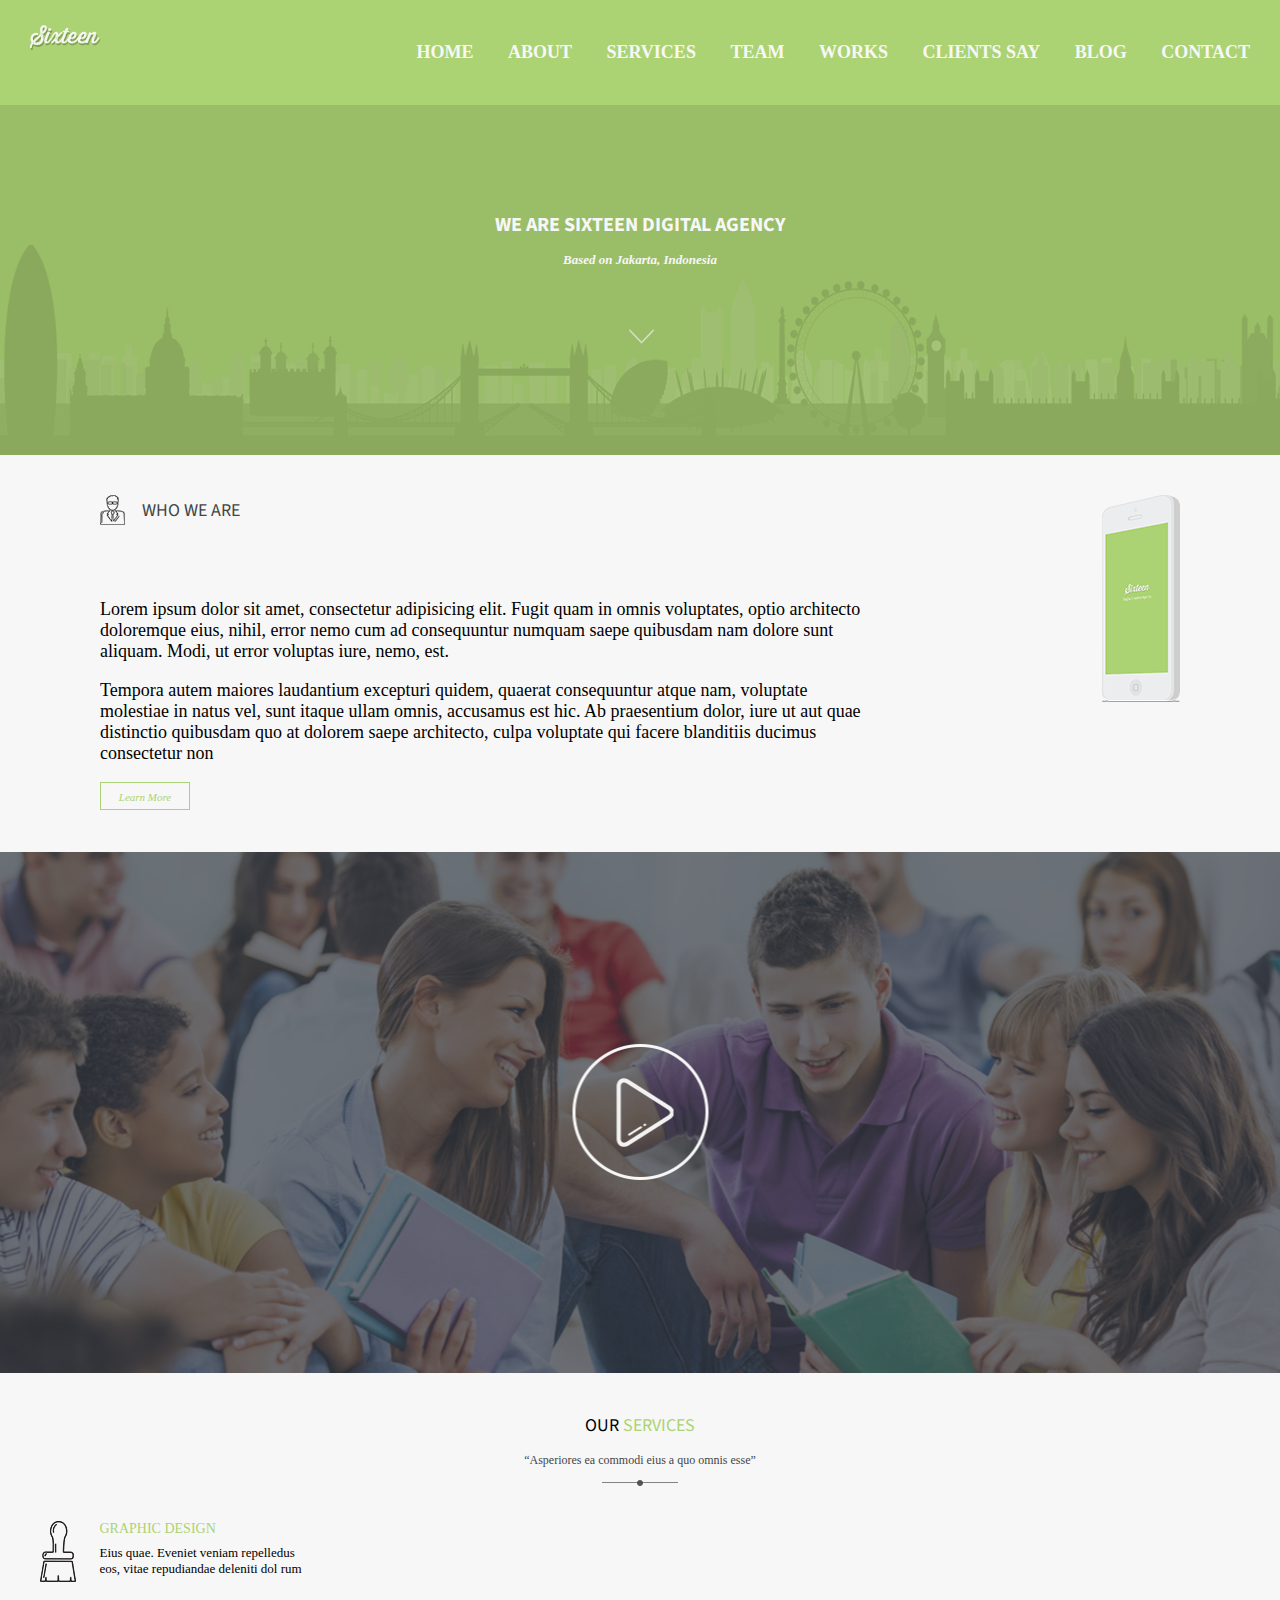
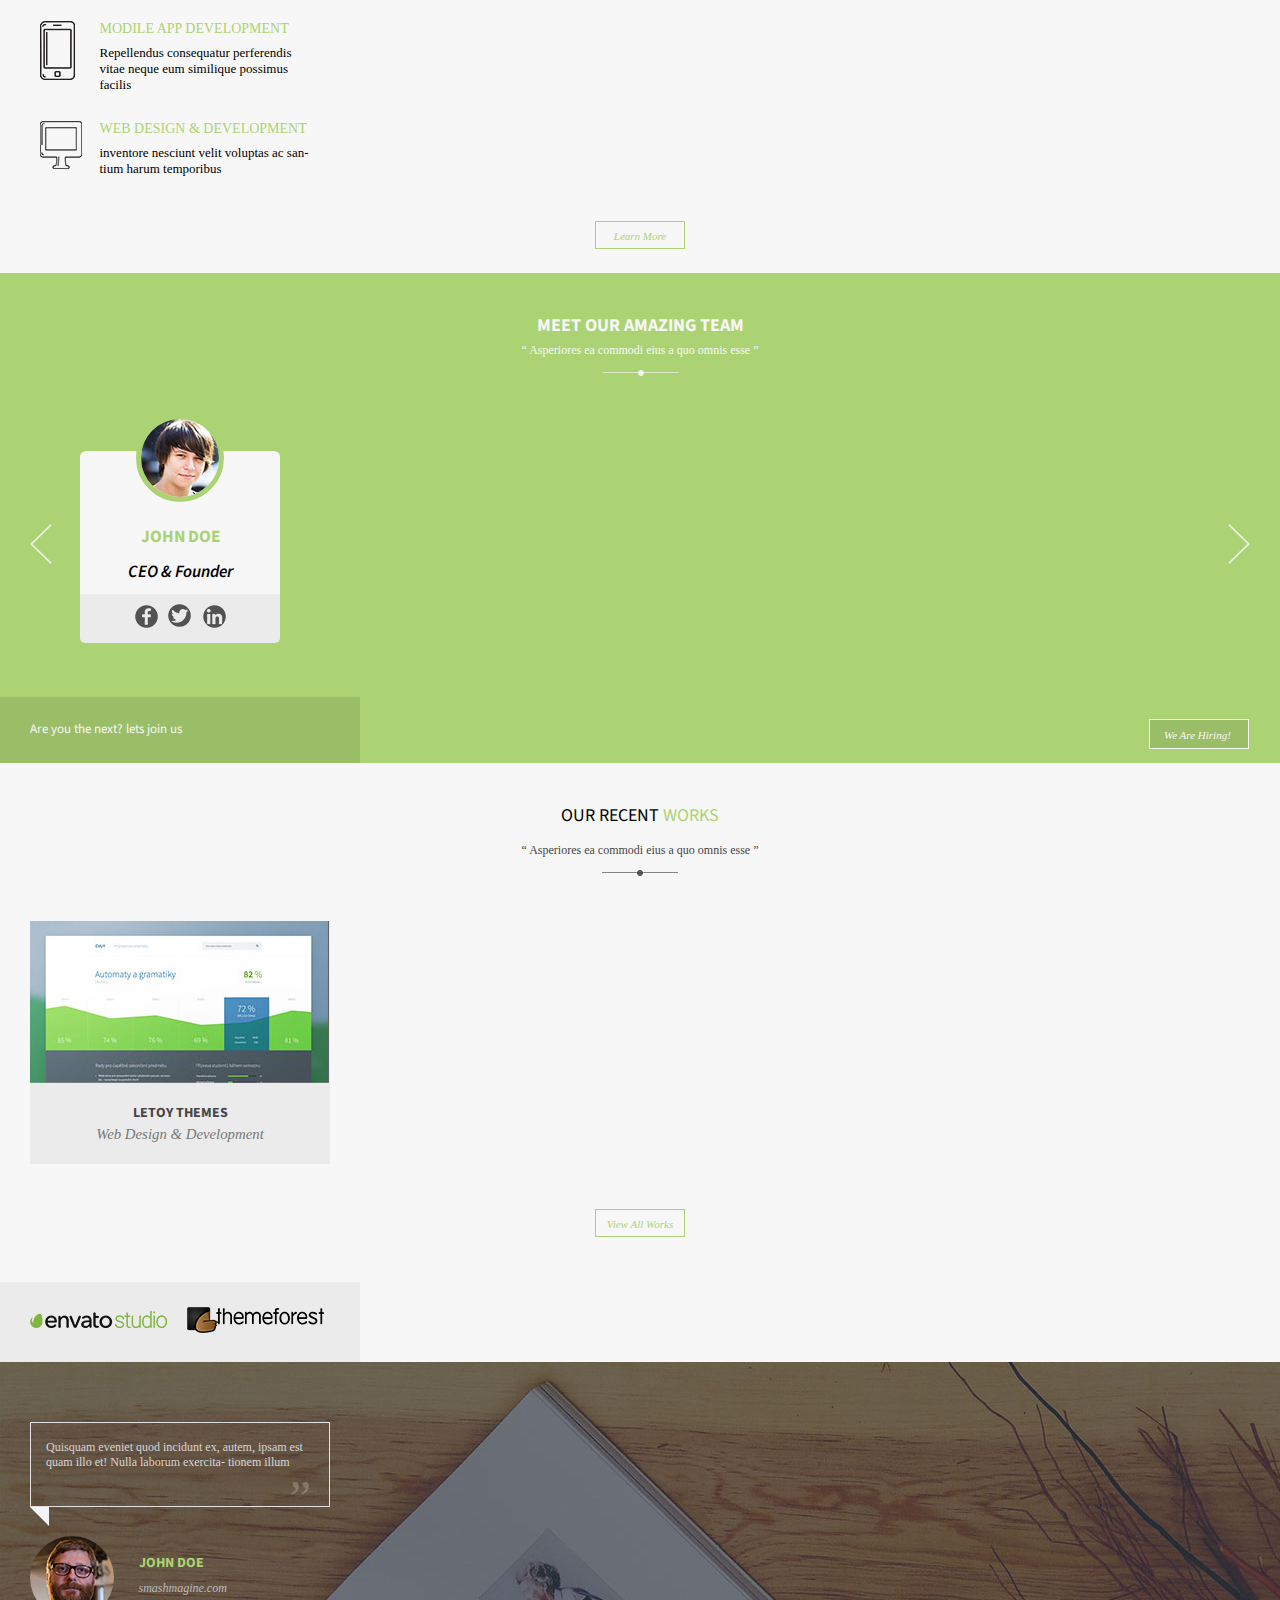
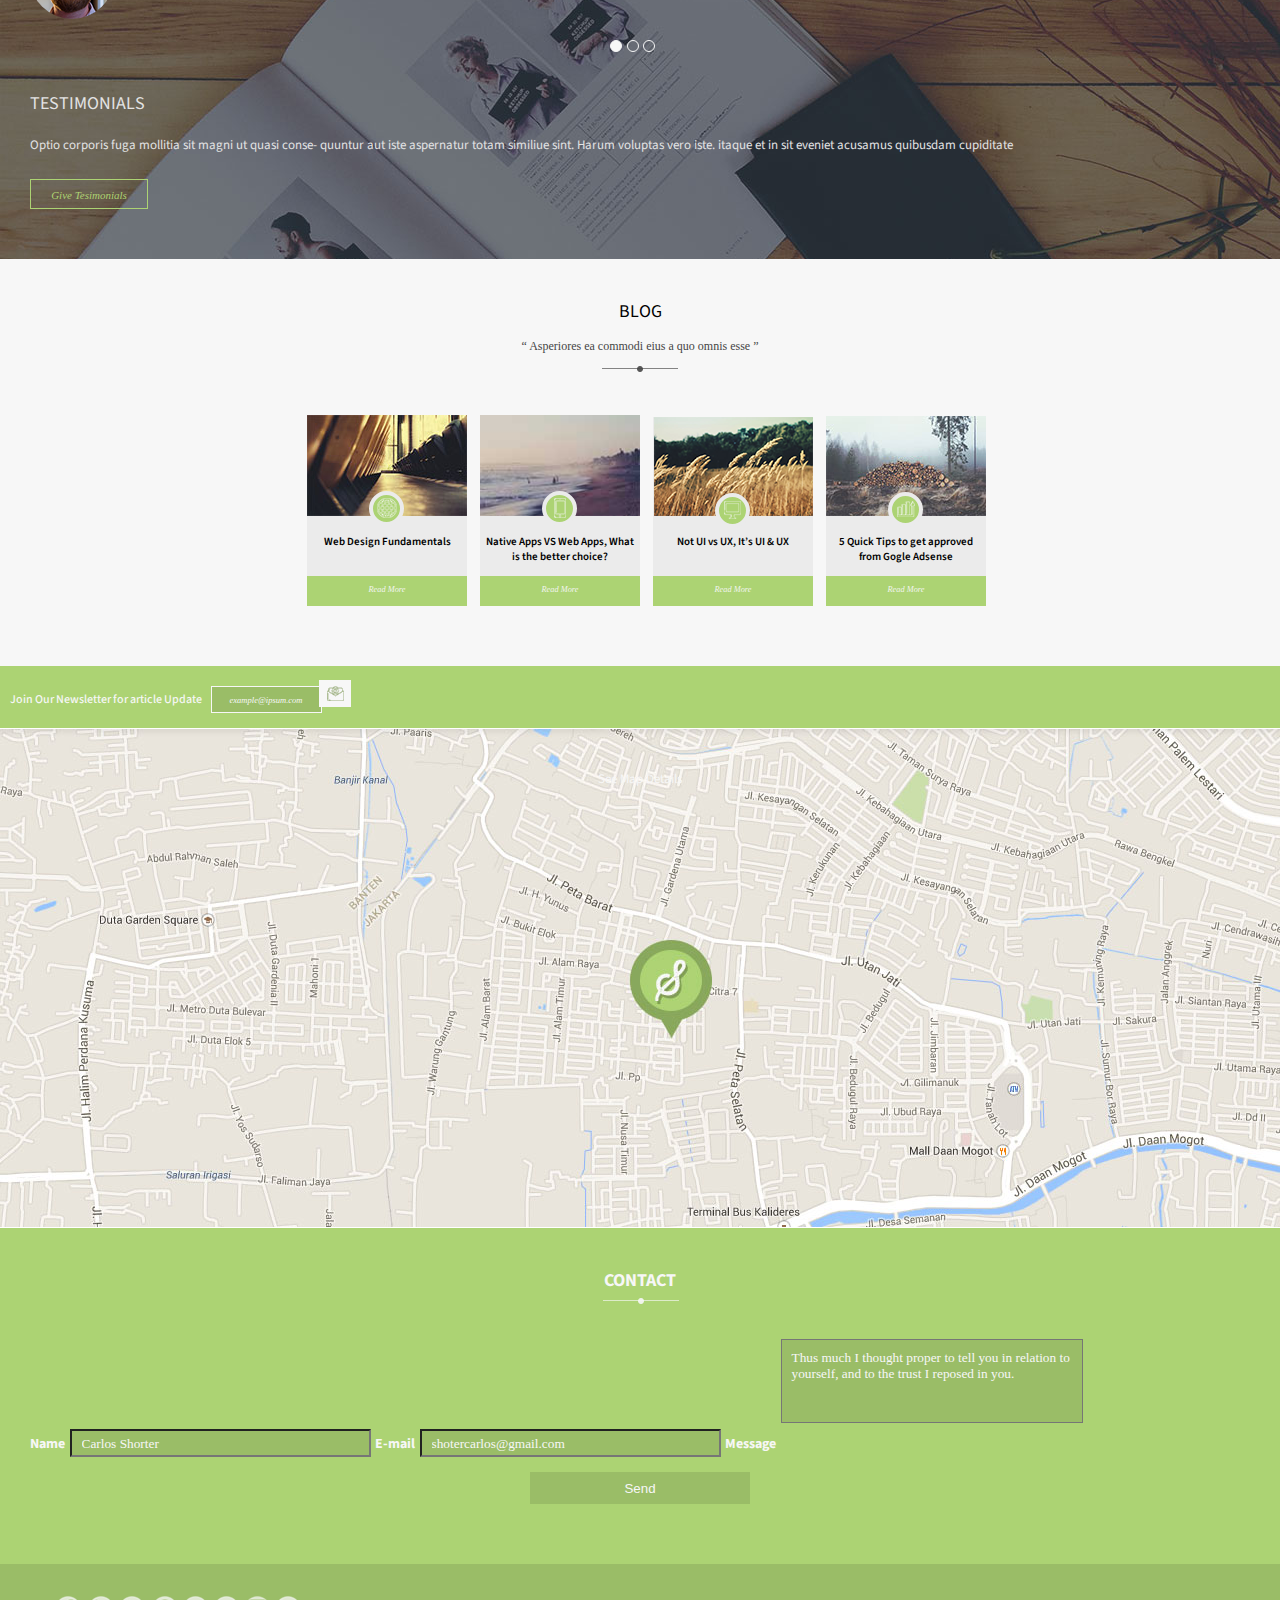
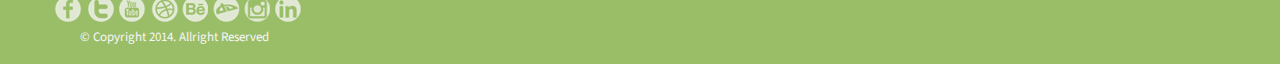
==== commit a7825ff1: "add backgrounds for 1000px" ====
--- a/sixteen-website/index.html
+++ b/sixteen-website/index.html
@@ -18,6 +18,16 @@
                 <img src="images/logo-sixteen.png" alt="sixteen logo">
             </a>
             <nav>
+                <div class="site-links">
+                   <a href="">Home</a>
+                   <a href="#about">About</a>
+                    <a href="">Services</a>
+                    <a href="">Team</a>
+                    <a href="">Works</a>
+                    <a href="">Clients Say</a>
+                    <a href="">Blog</a>
+                    <a href="">Contact</a>
+                 </div>
             </nav>
         </div>
     </header>
@@ -40,8 +50,14 @@
         <img src="images/product-iphone.png" alt="phone image">
         <div class="who_we_are">
             <p id="side_text">&nbsp; &nbsp;WHO WE ARE</p>
-            <p>Lorem ipsum dolor sit amet, consectetur adipisicing elit. Fugit quam in omnis voluptates, optio architecto doloremque eius, nihil, error nemo cum ad consequun- tur numquam saepe quibusdam nam dolore sunt</p>
-        </div>
+            <p class="who-we-are-mobile">Lorem ipsum dolor sit amet, consectetur adipisicing elit. Fugit quam in omnis voluptates, optio architecto doloremque eius, nihil, error nemo cum ad consequun- tur numquam saepe quibusdam nam dolore sunt</p>
+        </div>
+
+           <div class="who-we-are-desk-container">
+            <p class="who-we-are-desk">Lorem ipsum dolor sit amet, consectetur adipisicing elit. Fugit quam in omnis voluptates, optio architecto doloremque eius, nihil, error nemo cum ad consequuntur numquam saepe quibusdam nam dolore sunt aliquam. Modi, ut error voluptas iure, nemo, est. </p>
+
+        <p class="who-we-are-desk">Tempora autem maiores laudantium excepturi quidem, quaerat consequuntur atque nam, voluptate molestiae in natus vel, sunt itaque ullam omnis, accusamus est hic. Ab praesentium dolor, iure ut aut quae distinctio quibusdam quo at dolorem saepe architecto, culpa voluptate qui facere blanditiis ducimus consectetur non</p>
+            </div>
         <div class="green_links">
             <a href="#">Learn More</a>
         </div>
--- a/sixteen-website/mycss.css
+++ b/sixteen-website/mycss.css
@@ -1,7 +1,6 @@
 /*Each Section is seperated and contains it's own styling */
 
 html {
-    background-color: black;
     box-sizing: border-box;
 }
 
@@ -13,8 +12,8 @@
 
 body,
 html {
-    width: 360px;
-    margin: auto;
+    width: 100%;
+    margin: 0px;
 
 }
 
@@ -151,7 +150,7 @@
 /* Second Section */
 
 .second_section {
-    height: 500px;
+
     padding: 30px;
     padding-top: 45px;
     position: relative;
@@ -163,7 +162,7 @@
 
 }
 .who_we_are {
-    margin-top: 36px;
+/*    margin-top: 36px;*/
     color: #454545;
     margin-bottom: 25px;
 }
@@ -182,6 +181,9 @@
 }
 
 
+.who-we-are-desk {
+	visibility: hidden;
+}
 
 .green_links {
 	height: 28px;
@@ -450,7 +452,7 @@
 /*Testimonial Section */
 .testimonial_section {
     padding: 60px 30px 50px 30px;
-    background-image: url(images/bg-test.jpg.jpg);
+    background: url(images/bg-test.jpg.jpg) no-repeat;
 }
 
 .testimonial_holder {
@@ -688,8 +690,8 @@
 /* Map Section */
 .map_container {
     position: relative;
-    background-image: url(images/map-back_134.jpg) ;
-    height: 129px;
+    background: url(images/map-back_134.jpg) no-repeat ;
+    min-height: 129px;
 }
 
 .map_container p {
@@ -769,7 +771,7 @@
 }
 
 #Contact_Send_Button:hover{
-background-color: red;
+    background-color: red;
     cursor: pointer;
 }
 
@@ -793,6 +795,131 @@
     bottom: 5px;
     font: 400 13px 'Source Sans Pro';
 }
+
+.site-links{
+display: none;
+}
+
+
+
+
+@media screen and (min-width : 600px) {
+
+.first_section {
+    background: url(images/1000-silet-bkg_02.png) #9abd67 no-repeat bottom;
+}
+
+.video {
+    background: url(images/1000-video-poster_04.png) center no-repeat ;
+    min-height: 523px;
+}
+
+video{
+    visibility: hidden;
+}
+
+.map_container {
+	background-image: url(images/1000-map-bgk.jpg);
+}
+
+.testimonial_section {
+	background-image: url(images/1000-test-bkg_04.jpg);
+}
+
+.map_container {
+    background: url(images/1000-map-bgk.jpg) center no-repeat ;
+    min-height: 500px;
+}
+
+.blog{
+    text-align: center;
+}
+
+.second_section img {
+	float: right;
+}
+
+
+@media screen and (min-width :1000px) {
+    body {
+        font-size: 18px;
+    }
+    header {
+        height: 105px
+    }
+    .logo {
+        margin-top: 25px
+    }
+    .logo img {
+        height: auto
+    }
+    nav {
+        width: auto;
+        height: 100%;
+        background: transparent
+    }
+    .site-links {
+        display: block;
+    }
+    .site-links a {
+        color: #f7f7f7;
+        font-size: 1em;
+        font-weight: 900;
+        text-decoration: none;
+        text-transform: uppercase;
+        line-height: 105px;
+        margin-right: 30px;
+    }
+
+.second_section {
+	padding: 40px 100px;
+}
+
+.who-we-are-desk-container {
+	display: block;
+    width: 770px;
+
+}
+.who-we-are-mobile {
+	visibility: hidden;
+}
+.who-we-are-desk {
+	visibility: visible;
+}
+
+
+}
+
+
+@media screen and (min-width : 1400px) {
+
+
+
+}
+
+
+
+
+
+
+
+
+
+
+
+
+
+
+
+
+
+
+
+
+
+
+
+
 
 /*  This is to change the color of the placeholder on different broswers */
 ::-webkit-input-placeholder {
